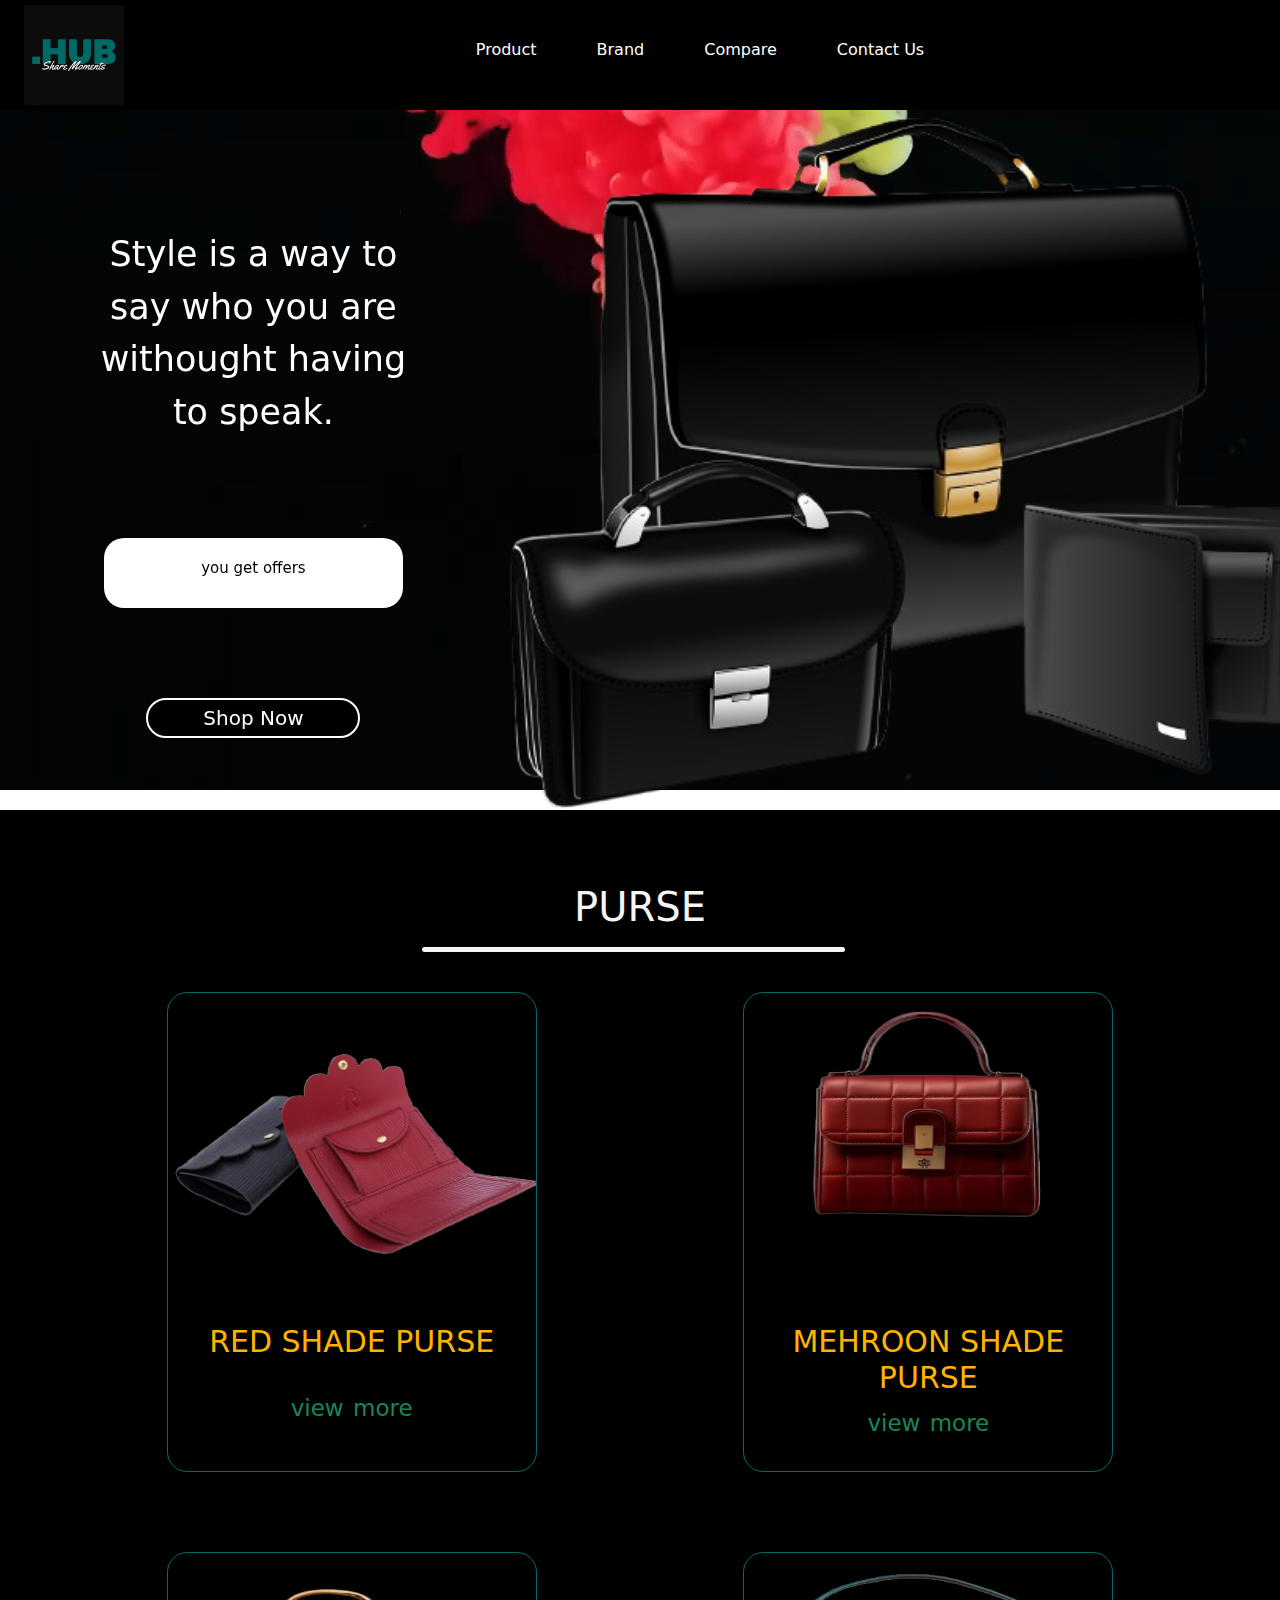
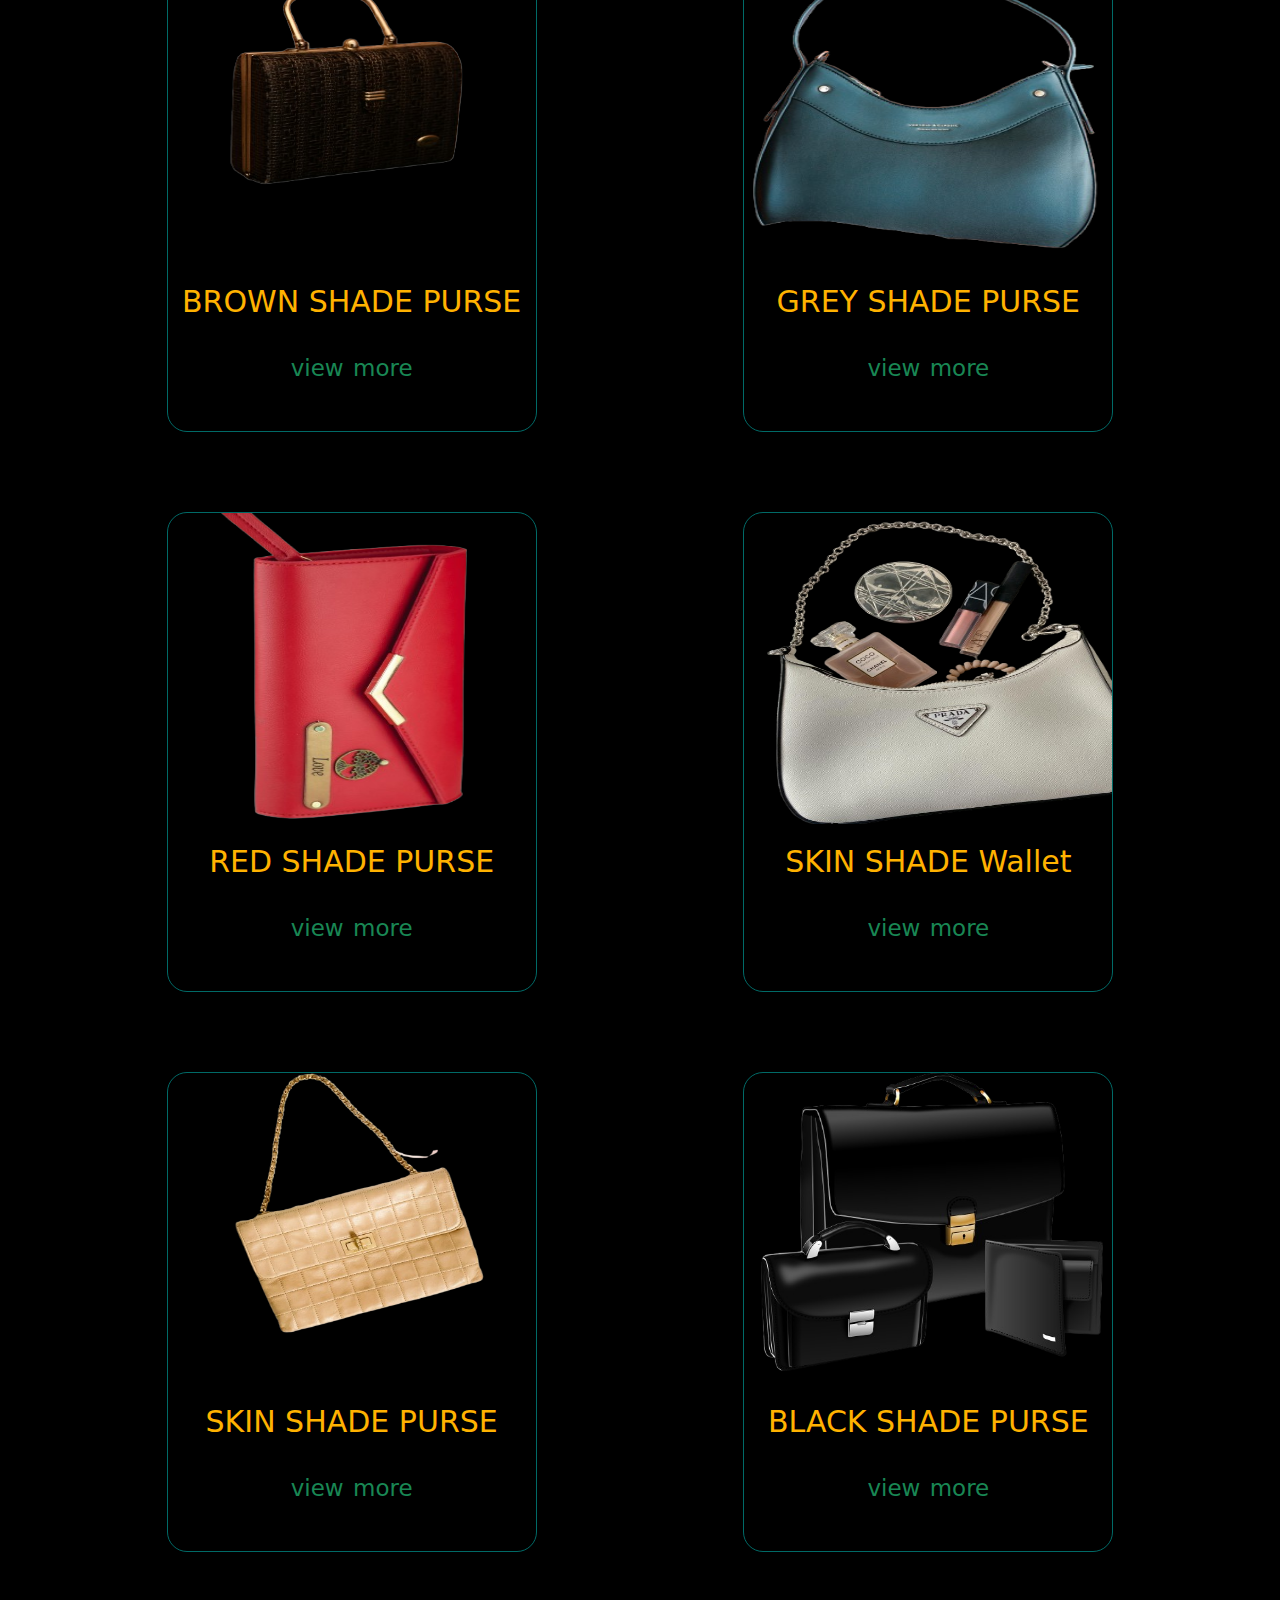
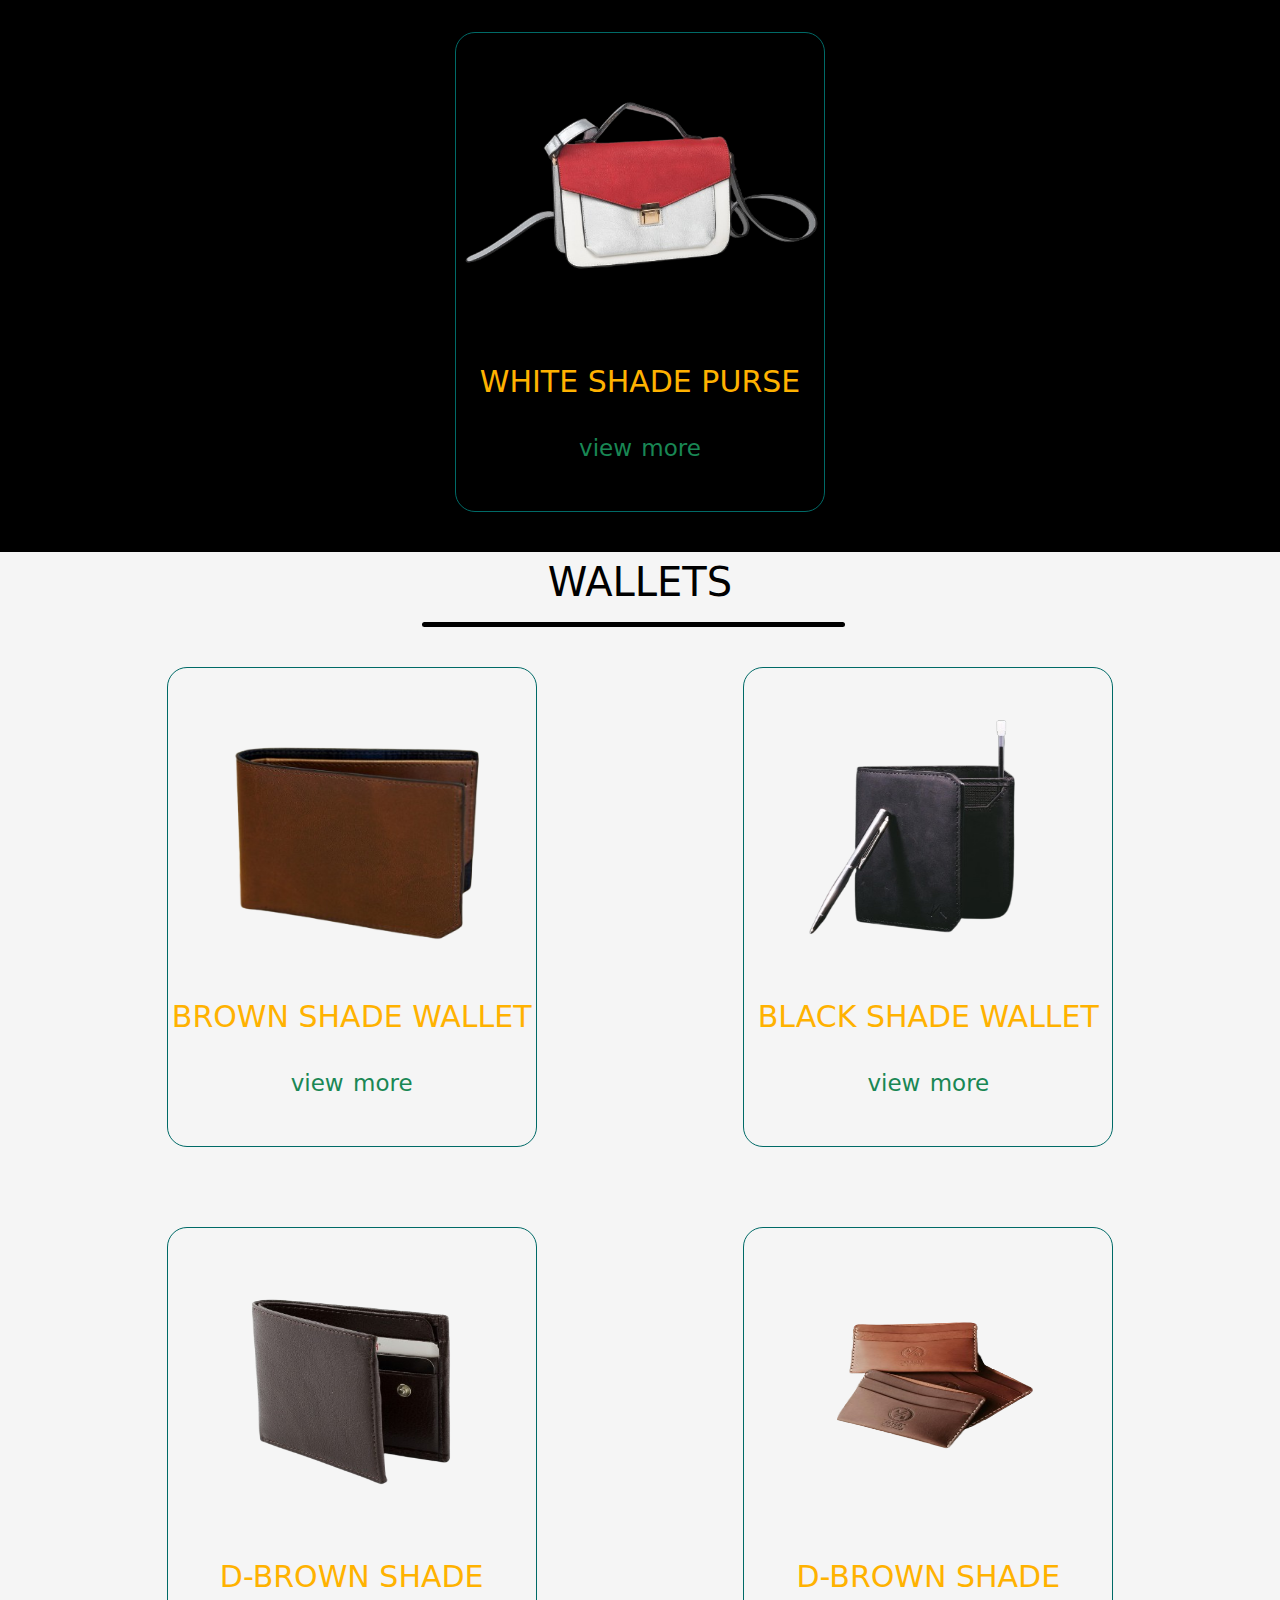
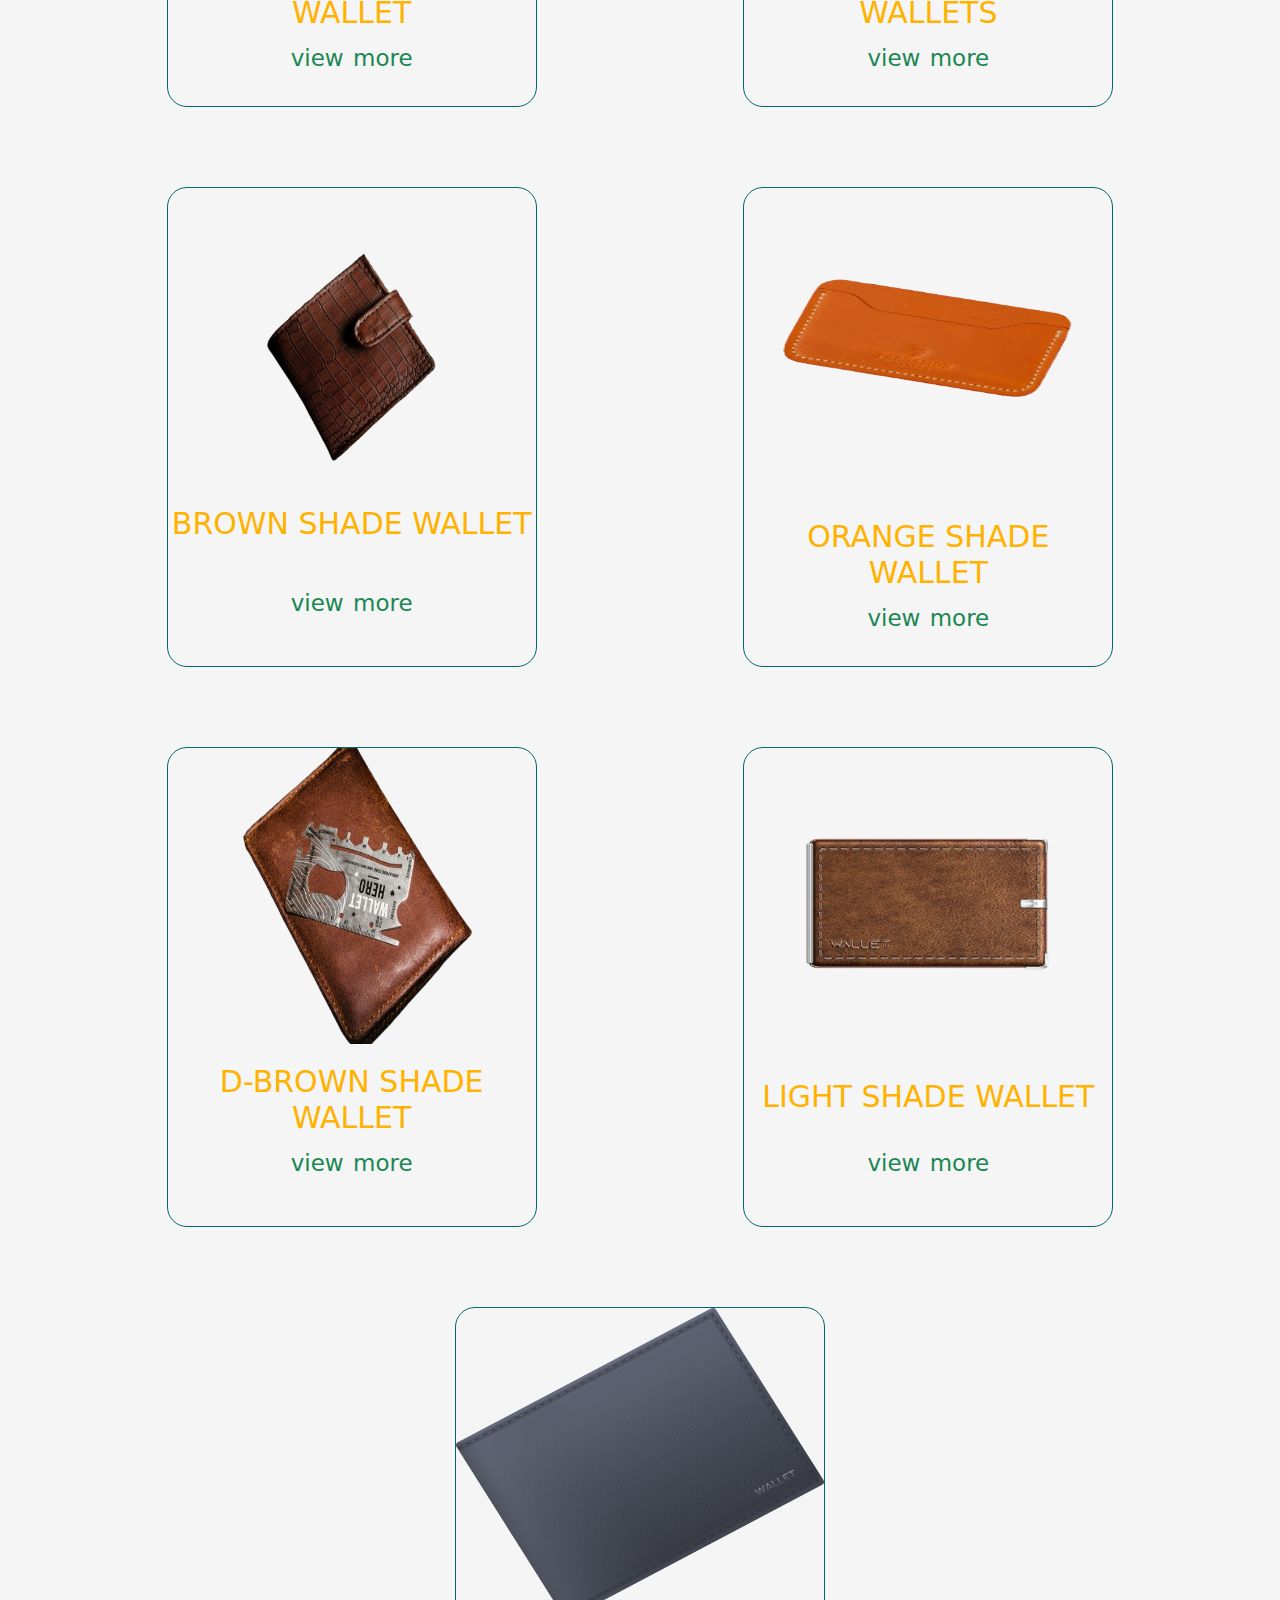
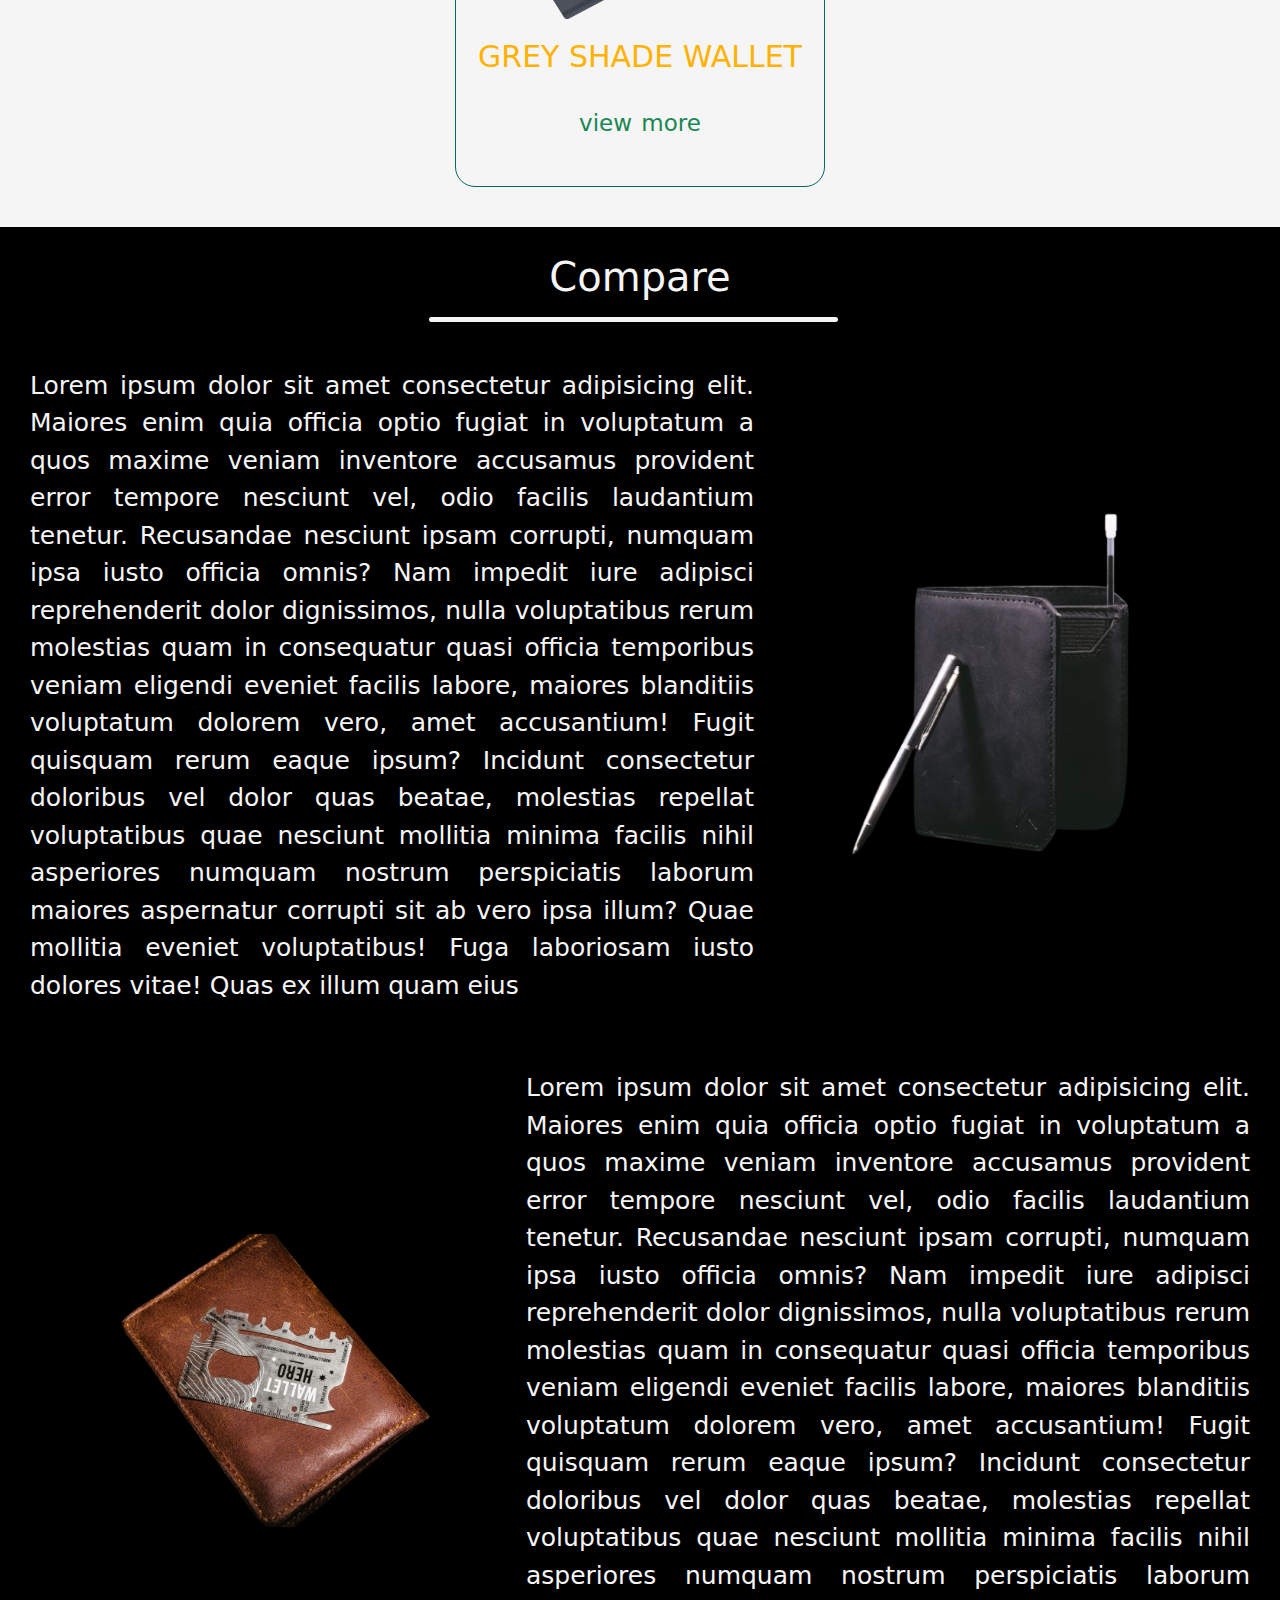
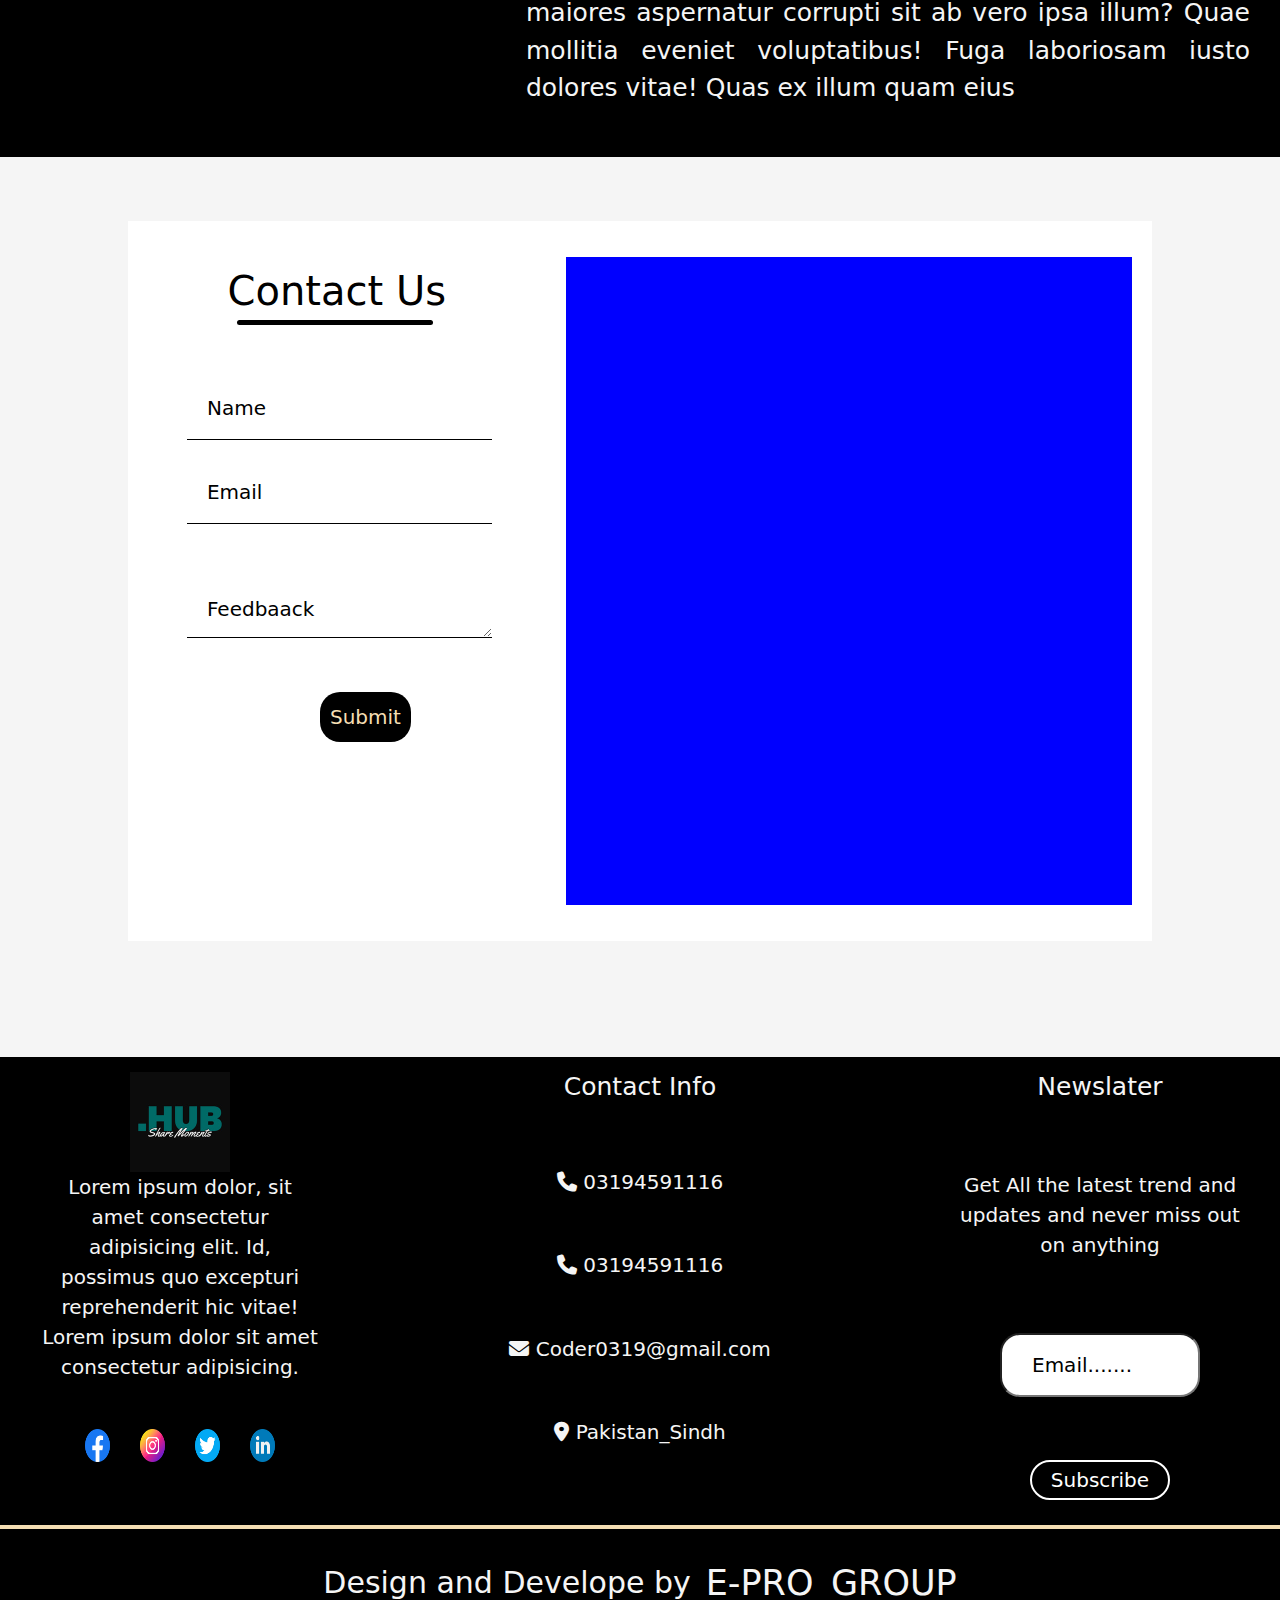
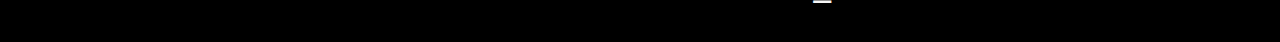
==== index.html @ 7d068560 "Add files via upload" ====
<!DOCTYPE html>
<html lang="en">
<head>
  <meta charset="UTF-8">
  <meta name="viewport" content="width=device-width, initial-scale=1.0">
  <title>Shoping</title>
  <link rel="stylesheet" href="https://cdn.jsdelivr.net/npm/bootstrap@5.3.2/dist/css/bootstrap.min.css">
  <script src="https://cdn.jsdelivr.net/npm/bootstrap@5.3.2/dist/js/bootstrap.bundle.min.js"></script>
  <link rel="stylesheet" href="https://cdnjs.cloudflare.com/ajax/libs/font-awesome/6.7.2/css/all.min.css" integrity="sha512-Evv84Mr4kqVGRNSgIGL/F/aIDqQb7xQ2vcrdIwxfjThSH8CSR7PBEakCr51Ck+w+/U6swU2Im1vVX0SVk9ABhg==" crossorigin="anonymous" referrerpolicy="no-referrer" />
 <link rel="stylesheet" href="https://fonts.googleapis.com/css2?family=Material+Symbols+Outlined:opsz,wght,FILL,GRAD@20..48,100..700,0..1,-50..200&icon_names=call" />
  <link rel="stylesheet" href="new.css">
  </head>
<body>

  <header>
    <nav class="navbar">
        <a href="#" class="nav-branding"><img src="logo.png" alt="logo" width="100px"></a>

        <ul class="nav-menu">
            
            <li class="nav-item">
                <a href="#product"  class="nav-link"> Product</a> 
            </li>
            <li class="nav-item">
                <a href="#brand"  class="nav-link"> Brand</a> 
            </li>
            <li class="nav-item">
                <a href="#compare"  class="nav-link"> Compare</a> 
            </li>
            <li class="nav-item">
                <a href="#contact"  class="nav-link"> Contact Us</a> 
            </li>
        </ul>
          
         <div class="icon"></div>
        <div class="hamberger">
            <span class="bar"></span>
            <span class="bar"></span>
            <span class="bar"></span>
        </div>

    </nav>
</header>








  <div class="container">
    <video autoplay muted loop plays-inline class="video">
      <source src="por.mp4" type="video/mp4"/>
    </video>
  </div>

  

 

  <div class="maintext">
    <div class="leftside">
      <div class="First">
      <p>Style is a way to say who you are withought having to speak.</p>
    </div>

    <div class="Second">
      <p>you get offers</p>
    </div>

    <button class="bon">Shop Now</button>


    
    </div>


    
    <div class="rightside">
    <img src="wolve5-removebg-.png" alt="image">
 </div>

  </div>
  

    </div>
 
   
   <div class="container2">
    <marquee id="brand">
      <div class="brand">
       <div class="gucci">
         <a href="#gucci">Gucci</a> 
        </div>
       <div class="leather">
      <a href="#leather">Lether</a>
     </div>
       <div class="wolve">
         <a href="#wolve">Wolve</a>
        </div>
       <div class="flora">
         <a href="#flora">Flora</a>
        </div>
      </div>
     </marquee>
        

    <p class="heading"  id="Wallet">PURSE
      
    </p>

    <div class="underline">

    </div>

    <div class="wallet" id="product">
      <div class="product" id="flora">
        <div class="top">
          <img src="flora1.png" alt="">
        </div>
        <div class="bottom">
          <h2>RED SHADE PURSE</h2>
          
          
          <button type="button" class="text-success"  data-bs-toggle="modal" data-bs-target="#openmodal">view more</button>
          
        </div>
      </div>


      <div class="modal fade" id="openmodal" tabindex="-1" aria-labelledby="exampleModalLabel" aria-hidden="true">
        <div class="modal-dialog modal-dialog-centered "> 
          <div class="modal-content ">
            <div class="modal-header">
              <button type="button" class="btn-close" data-bs-dismiss="modal" aria-label="Close"></button>
             
             </div>

            <div class="modal-body p-2 bg-dark">
              <img src="flora1.png" alt="image" width="100%" height="100%">
              <h1 class="text-center text-warning">MEHROON SHADE PURSE </h1>
              <h3 class="text-center text-light fs-2">50$</h3>
              <p class="text-light text-center fs-3">Ultimately, the best color for a wallet is a matter of personal
                 preference. If you appreciate a classic, timeless look and don't mind a touch of maintenance, a brown wallet 
                 could be an excellent choice.Sources and related content
                 </p>
            </div>
             <div class="modal-footer">
              <!-- <h2 style="text-align: center;">Gucci</h2> -->
              <button class="btn btn-lg btn-success" type="button" >Add to Cart</button>
             </div>
          </div>
        </div>
      </div> 



      <div class="product" id="flora">
        <div class="top">
          <img src="flora-removebg-.png" alt="">
        </div>
        <div class="bottom">
          <h2>MEHROON SHADE PURSE</h2>
          
          <button type="button" class="text-success"  data-bs-toggle="modal" data-bs-target="#modal1">view more</button>

          
     
        </div>
      </div>

      <div class="modal fade" id="modal1" tabindex="-1" aria-labelledby="exampleModalLabel" aria-hidden="true">
        <div class="modal-dialog modal-dialog-centered "> 
          <div class="modal-content ">
            <div class="modal-header">
              <button type="button" class="btn-close" data-bs-dismiss="modal" aria-label="Close"></button>
             
             </div>

            <div class="modal-body p-2 bg-dark">
              <img src="flora-removebg-.png" alt="image" width="100%" height="400vh">
              <h1 class="text-center text-warning">MEHROON SHADE PURSE </h1>
              <h3 class="text-center text-light fs-2">50$</h3>
              <p class="text-light text-center fs-3">Ultimately, the best color for a wallet is a matter of personal
                 preference. If you appreciate a classic, timeless look and don't mind a touch of maintenance, a brown wallet 
                 could be an excellent choice.Sources and related content
                 </p>
            </div>
             <div class="modal-footer">
              <!-- <h2 style="text-align: center;">Gucci</h2> -->
              <button class="btn btn-lg btn-success" type="button" >Add to Cart</button>
             </div>
          </div>
        </div>
      </div> 


      <div class="product" id="flora">
        <div class="top">
          <img src="flora5.png" alt="">
        </div>
        <div class="bottom">
          <h2>BROWN SHADE PURSE</h2>
          
          <button type="button" class="text-success"  data-bs-toggle="modal" data-bs-target="#modal2">view more</button>
        </div>
      </div>

      <div class="modal fade" id="modal2" tabindex="-1" aria-labelledby="exampleModalLabel" aria-hidden="true">
        <div class="modal-dialog modal-dialog-centered "> 
          <div class="modal-content ">
            <div class="modal-header">
              <button type="button" class="btn-close" data-bs-dismiss="modal" aria-label="Close"></button>
             
             </div>

            <div class="modal-body p-2 bg-dark">
              <img src="flora5.png" alt="image" width="100%" height="400vh">
              <h1 class="text-center text-warning">BROWN SHADE PURSE</h1>
              <h3 class="text-center text-light fs-2">50$</h3>
              <p class="text-light text-center fs-3">Ultimately, the best color for a wallet is a matter of personal
                 preference. If you appreciate a classic, timeless look and don't mind a touch of maintenance, a brown wallet 
                 could be an excellent choice.Sources and related content
                 </p>
            </div>
             <div class="modal-footer">
              <!-- <h2 style="text-align: center;">Gucci</h2> -->
              <button class="btn btn-lg btn-success" type="button" >Add to Cart</button>
             </div>
          </div>
        </div>
      </div> 

        


      <div class="product" id="flora">
        <div class="top">
          <img src="flora3.png" alt="">
        </div>
        <div class="bottom">
          <h2>GREY SHADE PURSE</h2>
          <button type="button" class="text-success"  data-bs-toggle="modal" data-bs-target="#modal3">view more</button>
          
          <!-- <button>add to cart</button> -->
        </div>
      </div>

      <div class="modal fade" id="modal3" tabindex="-1" aria-labelledby="exampleModalLabel" aria-hidden="true">
        <div class="modal-dialog modal-dialog-centered "> 
          <div class="modal-content ">
            <div class="modal-header">
             <button type="button" class="btn-close" data-bs-dismiss="modal" aria-label="Close"></button>
             </div>

            <div class="modal-body p-2 bg-dark">
              <img src="flora3.png" alt="image" width="100%" height="400vh">
              <h1 class="text-center text-warning">GREY SHADE PURSE</h1>
              <h3 class="text-center text-light fs-2">40$</h3>
              <p class="text-light text-center fs-3">Ultimately, the best color for a wallet is a matter of personal
                 preference. If you appreciate a classic, timeless look and don't mind a touch of maintenance, a brown wallet 
                 could be an excellent choice.Sources and related content
                 </p>
            </div>
             <div class="modal-footer">
              <!-- <h2 style="text-align: center;">Gucci</h2> -->
              <button class="btn btn-lg btn-success" type="button" >Add to Cart</button>
             </div>
          </div>
        </div>
      </div> 




      <div class="product" id="flora">
        <div class="top">
          <img src="flora6.png" alt="">
        </div>
        <div class="bottom">
          <h2>RED SHADE PURSE</h2>
          <button type="button" class="text-success"  data-bs-toggle="modal" data-bs-target="#modal4">view more</button>

          <!-- <button>add to cart</button> -->
        </div>
      </div>

      <div class="modal fade" id="modal4" tabindex="-1" aria-labelledby="exampleModalLabel" aria-hidden="true">
        <div class="modal-dialog modal-dialog-centered "> 
          <div class="modal-content ">
            <div class="modal-header">
              <button type="button" class="btn-close" data-bs-dismiss="modal" aria-label="Close"></button>
             
             </div>

            <div class="modal-body p-2 bg-dark">
              <img src="flora6.png" alt="image" width="100%" height="400vh">
              <h1 class="text-center text-warning">RED SHADE PURSE</h1>
              <h3 class="text-center text-light fs-2">40$</h3>
              <p class="text-light text-center fs-3">Ultimately, the best color for a wallet is a matter of personal
                 preference. If you appreciate a classic, timeless look and don't mind a touch of maintenance, a brown wallet 
                 could be an excellent choice.Sources and related content
                 </p>
            </div>
             <div class="modal-footer">
              <!-- <h2 style="text-align: center;">Gucci</h2> -->
              <button class="btn btn-lg btn-success" type="button" >Add to Cart</button>
             </div>
          </div>
        </div>
      </div> 






      <div class="product" id="flora">
        <div class="top">
          <img src="gucci2.png" alt="">
        </div>
        <div class="bottom">
          <h2>SKIN SHADE Wallet</h2>
          <button type="button" class="text-success"  data-bs-toggle="modal" data-bs-target="#modal5">view more</button>
        
          <!-- <button>add to cart</button> -->
        </div>
      </div>

      <div class="modal fade" id="modal5" tabindex="-1" aria-labelledby="exampleModalLabel" aria-hidden="true">
        <div class="modal-dialog modal-dialog-centered "> 
          <div class="modal-content ">
            <div class="modal-header">
              <button type="button" class="btn-close" data-bs-dismiss="modal" aria-label="Close"></button>
             
             </div>

            <div class="modal-body p-2 bg-dark">
              <img src="gucci2.png" alt="image" width="100%" height="400vh">
              <h1 class="text-center text-warning">SKIN SHADE WALLET</h1>
              <h3 class="text-center text-light fs-2">40$</h3>
              <p class="text-light text-center fs-3">Ultimately, the best color for a wallet is a matter of personal
                 preference. If you appreciate a classic, timeless look and don't mind a touch of maintenance, a brown wallet 
                 could be an excellent choice.Sources and related content
                 </p>
            </div>
             <div class="modal-footer">
              <!-- <h2 style="text-align: center;">Gucci</h2> -->
              <button class="btn btn-lg btn-success" type="button" >Add to Cart</button>
             </div>
          </div>
        </div>
      </div> 



      <div class="product" id="gucci">
        <div class="top">
          <img src="gucci3.png" alt="">
        </div>
        <div class="bottom">
          <h2>SKIN SHADE PURSE</h2>
          <button type="button" class="text-success"  data-bs-toggle="modal" data-bs-target="#modal6">view more</button>
          <!-- <button>add to cart</button> -->
        </div>
      </div>


      <div class="modal fade" id="modal6" tabindex="-1" aria-labelledby="exampleModalLabel" aria-hidden="true">
        <div class="modal-dialog modal-dialog-centered "> 
          <div class="modal-content ">
            <div class="modal-header">
              <button type="button" class="btn-close" data-bs-dismiss="modal" aria-label="Close"></button>
             
             </div>

            <div class="modal-body p-2 bg-dark">
              <img src="gucci3.png" alt="image" width="100%" height="400vh">
              <h1 class="text-center text-warning">SKIN SHADE PURSE</h1>
              <h3 class="text-center text-light fs-2">60$</h3>
              <p class="text-light text-center fs-3">Ultimately, the best color for a wallet is a matter of personal
                 preference. If you appreciate a classic, timeless look and don't mind a touch of maintenance, a brown wallet 
                 could be an excellent choice.Sources and related content
                 </p>
            </div>
             <div class="modal-footer">
              <!-- <h2 style="text-align: center;">Gucci</h2> -->
              <button class="btn btn-lg btn-success" type="button" >Add to Cart</button>
             </div>
          </div>
        </div>
      </div> 





      <div class="product" id="gucci">
        <div class="top">
          <img src="wolve5-removebg-.png" alt="">
        </div>
        <div class="bottom">
          <h2>BLACK SHADE PURSE</h2>

          <button type="button" class="text-success"  data-bs-toggle="modal" data-bs-target="#modal7">view more</button>

          
          <!-- <button>add to cart</button> -->
        </div>
      </div>

 
      <div class="modal fade" id="modal7" tabindex="-1" aria-labelledby="exampleModalLabel" aria-hidden="true">
        <div class="modal-dialog modal-dialog-centered "> 
          <div class="modal-content ">
            <div class="modal-header">
             <button type="button" class="btn-close" data-bs-dismiss="modal" aria-label="Close"></button>
             </div>

            <div class="modal-body p-2 bg-dark">
              <img src="wolve5-removebg-.png" alt="image" width="100%" height="400vh">
              <h1 class="text-center text-warning">BLACK SHADE PURSE</h1>
              <h3 class="text-center text-light fs-2">60$</h3>
              <p class="text-light text-center fs-3">Ultimately, the best color for a wallet is a matter of personal
                 preference. If you appreciate a classic, timeless look and don't mind a touch of maintenance, a brown wallet 
                 could be an excellent choice.Sources and related content
                 </p>
            </div>
             <div class="modal-footer">
              <!-- <h2 style="text-align: center;">Gucci</h2> -->
              <button class="btn btn-lg btn-success" type="button" >Add to Cart</button>
             </div>
          </div>
        </div>
      </div> 




      <div class="product" id="gucci">
        <div class="top">
          <img src="wolve6-removebg-.png" alt="">
        </div>
        <div class="bottom">
          <h2>WHITE SHADE PURSE</h2>
          <button type="button" class="text-success"  data-bs-toggle="modal" data-bs-target="#modal8">view more</button>

          <!-- <button>add to cart</button> -->
        </div>
      </div>

      <div class="modal fade" id="modal8" tabindex="-1" aria-labelledby="exampleModalLabel" aria-hidden="true">
        <div class="modal-dialog modal-dialog-centered "> 
          <div class="modal-content ">
            <div class="modal-header">
             <button type="button" class="btn-close" data-bs-dismiss="modal" aria-label="Close"></button>
             </div>

            <div class="modal-body p-2 bg-dark">
              <img src="wolve6-removebg-.png" alt="image" width="100%" height="400vh">
              <h1 class="text-center text-warning">WHITE SHADE PURSE</h1>
              <h3 class="text-center text-light fs-2">60$</h3>
              <p class="text-light text-center fs-3">Ultimately, the best color for a wallet is a matter of personal
                 preference. If you appreciate a classic, timeless look and don't mind a touch of maintenance, a brown wallet 
                 could be an excellent choice.Sources and related content
                 </p>
            </div>
             <div class="modal-footer">
              <!-- <h2 style="text-align: center;">Gucci</h2> -->
              <button class="btn btn-lg btn-success" type="button" >Add to Cart</button>
             </div>
          </div>
        </div>
      </div> 




    </div>
     
   </div>












   <div class="container3" id="Purse">

    <p class="heading">WALLETS
      
    </p>

    <div class="underline">

    </div>

    <div class="wallet">
      <div class="product" id="wolve">
        <div class="top">
          <img src="WAL3.png" alt="">
        </div>
        <div class="bottom">
          <h2>BROWN SHADE WALLET</h2>
          <button type="button" class="text-success"  data-bs-toggle="modal" data-bs-target="#modal9">view more</button>

          <!-- <button>add to cart</button> -->
        </div>
      </div>

      <div class="modal fade" id="modal9" tabindex="-1" aria-labelledby="exampleModalLabel" aria-hidden="true">
        <div class="modal-dialog modal-dialog-centered "> 
          <div class="modal-content ">
            <div class="modal-header">
             <button type="button" class="btn-close" data-bs-dismiss="modal" aria-label="Close"></button>
             </div>

            <div class="modal-body p-2 bg-dark">
              <img src="WAL3.png" alt="image" width="100%" height="400vh">
              <h1 class="text-center text-warning">BROWN SHADE PURSE</h1>
              <h3 class="text-center text-light fs-2">40$</h3>
              <p class="text-light text-center fs-3">Ultimately, the best color for a wallet is a matter of personal
                 preference. If you appreciate a classic, timeless look and don't mind a touch of maintenance, a brown wallet 
                 could be an excellent choice.Sources and related content
                 </p>
            </div>
             <div class="modal-footer">
              <!-- <h2 style="text-align: center;">Gucci</h2> -->
              <button class="btn btn-lg btn-success" type="button" >Add to Cart</button>
             </div>
          </div>
        </div>
      </div> 



      <div class="product" id="Wolve">
        <div class="top">
          <img src="WAL4.png" alt="">
        </div>
        <div class="bottom">
          <h2>BLACK SHADE WALLET</h2>
          <button type="button" class="text-success"  data-bs-toggle="modal" data-bs-target="#modal10">view more</button>

          <!-- <button>add to cart</button> -->
        </div>
      </div>

      <div class="modal fade" id="modal10" tabindex="-1" aria-labelledby="exampleModalLabel" aria-hidden="true">
        <div class="modal-dialog modal-dialog-centered "> 
          <div class="modal-content ">
            <div class="modal-header">
             <button type="button" class="btn-close" data-bs-dismiss="modal" aria-label="Close"></button>
             </div>

            <div class="modal-body p-2 bg-dark">
              <img src="WAL4.png" alt="image" width="100%" height="400vh">
              <h1 class="text-center text-warning">BLACK SHADE PURSE</h1>
              <h3 class="text-center text-light fs-2">40$</h3>
              <p class="text-light text-center fs-3">Ultimately, the best color for a wallet is a matter of personal
                 preference. If you appreciate a classic, timeless look and don't mind a touch of maintenance, a brown wallet 
                 could be an excellent choice.Sources and related content
                 </p>
            </div>
             <div class="modal-footer">
              <!-- <h2 style="text-align: center;">Gucci</h2> -->
              <button class="btn btn-lg btn-success" type="button" >Add to Cart</button>
             </div>
          </div>
        </div>
      </div> 


      <div class="product" id="wolve">
        <div class="top">
          <img src="WAL5.png" alt="">
        </div>
        <div class="bottom">
          <h2>D-BROWN SHADE WALLET</h2>
          <button type="button" class="text-success"  data-bs-toggle="modal" data-bs-target="#modal11">view more</button>

          <!-- <button>add to cart</button> -->
        </div>
      </div>


      <div class="modal fade" id="modal11" tabindex="-1" aria-labelledby="exampleModalLabel" aria-hidden="true">
        <div class="modal-dialog modal-dialog-centered "> 
          <div class="modal-content ">
            <div class="modal-header">
             <button type="button" class="btn-close" data-bs-dismiss="modal" aria-label="Close"></button>
             </div>

            <div class="modal-body p-2 bg-dark">
              <img src="WAL5.png" alt="image" width="100%" height="400vh">
              <h1 class="text-center text-warning">D-BROWN SHADE PURSE</h1>
              <h3 class="text-center text-light fs-2">40$</h3>
              <p class="text-light text-center fs-3">Ultimately, the best color for a wallet is a matter of personal
                 preference. If you appreciate a classic, timeless look and don't mind a touch of maintenance, a brown wallet 
                 could be an excellent choice.Sources and related content
                 </p>
            </div>
             <div class="modal-footer">
              <!-- <h2 style="text-align: center;">Gucci</h2> -->
              <button class="btn btn-lg btn-success" type="button" >Add to Cart</button>
             </div>
          </div>
        </div>
      </div> 


      <div class="product" id="wolve">
        <div class="top">
          <img src="WAL6.png" alt="">
        </div>
        <div class="bottom">
          <h2>D-BROWN SHADE WALLETS</h2>
          <button type="button" class="text-success"  data-bs-toggle="modal" data-bs-target="#modal12">view more</button>

          <!-- <button>add to cart</button> -->
        </div>
      </div>

      <div class="modal fade" id="modal12" tabindex="-1" aria-labelledby="exampleModalLabel" aria-hidden="true">
        <div class="modal-dialog modal-dialog-centered "> 
          <div class="modal-content ">
            <div class="modal-header">
             <button type="button" class="btn-close" data-bs-dismiss="modal" aria-label="Close"></button>
             </div>

            <div class="modal-body p-2 bg-dark">
              <img src="WAL6.png" alt="image" width="90%" height="400vh">
              <h1 class="text-center text-warning">D-BROWN SHADE PURSE</h1>
              <h3 class="text-center text-light fs-2">40$</h3>
              <p class="text-warning text-center fs-3">Ultimately, the best color for a wallet is a matter of personal
                 preference. If you appreciate a classic, timeless look and don't mind a touch of maintenance, a brown wallet 
                 could be an excellent choice.Sources and related content
                 </p>
            </div>
             <div class="modal-footer">
              <!-- <h2 style="text-align: center;">Gucci</h2> -->
              <button class="btn btn-lg btn-success" type="button" >Add to Cart</button>
             </div>
          </div>
        </div>
      </div> 


      <div class="product" id="wolve">
        <div class="top">
          <img src="WAL7.png" alt="">
        </div>
        <div class="bottom">
          <h2>BROWN SHADE WALLET</h2>
          <button type="button" class="text-success"  data-bs-toggle="modal" data-bs-target="#modal13">view more</button>

          <!-- <button>add to cart</button> -->
        </div>
      </div>


      <div class="modal fade" id="modal13" tabindex="-1" aria-labelledby="exampleModalLabel" aria-hidden="true">
        <div class="modal-dialog modal-dialog-centered "> 
          <div class="modal-content ">
            <div class="modal-header">
             <button type="button" class="btn-close" data-bs-dismiss="modal" aria-label="Close"></button>
             </div>

            <div class="modal-body p-2 bg-dark">
              <img src="WAL7.png" alt="image" width="100%" height="400vh">
              <h1 class="text-center text-warning">BROWN SHADE PURSE</h1>
              <h3 class="text-center text-light fs-2">40$</h3>
              <p class="text-light text-center fs-3">Ultimately, the best color for a wallet is a matter of personal
                 preference. If you appreciate a classic, timeless look and don't mind a touch of maintenance, a brown wallet 
                 could be an excellent choice.Sources and related content
                 </p>
            </div>
             <div class="modal-footer">
              <!-- <h2 style="text-align: center;">Gucci</h2> -->
              <button class="btn btn-lg btn-success" type="button" >Add to Cart</button>
             </div>
          </div>
        </div>
      </div> 




      <div class="product" id="wolve">
        <div class="top">
          <img src="WAL1.png" alt="">
        </div>
        <div class="bottom">
          <h2>ORANGE SHADE WALLET</h2>
      
          <button type="button" class="text-success"  data-bs-toggle="modal" data-bs-target="#modal14">view more</button>


          <!-- <button>add to cart</button> -->
        </div>
      </div>

      <div class="modal fade" id="modal14" tabindex="-1" aria-labelledby="exampleModalLabel" aria-hidden="true">
        <div class="modal-dialog modal-dialog-centered "> 
          <div class="modal-content ">
            <div class="modal-header">
             <button type="button" class="btn-close" data-bs-dismiss="modal" aria-label="Close"></button>
             </div>

            <div class="modal-body p-2 bg-dark">
              <img src="WAL1.png" alt="image" width="90%" height="400vh">
              <h1 class="text-center text-warning">ORANGE SHADE PURSE</h1>
              <h3 class="text-center text-light fs-2">40$</h3>
              <p class="text-light text-center fs-3">Ultimately, the best color for a wallet is a matter of personal
                 preference. If you appreciate a classic, timeless look and don't mind a touch of maintenance, a brown wallet 
                 could be an excellent choice.Sources and related content
                 </p>
            </div>
             <div class="modal-footer">
              <!-- <h2 style="text-align: center;">Gucci</h2> -->
              <button class="btn btn-lg btn-success" type="button" >Add to Cart</button>
             </div>
          </div>
        </div>
      </div> 





      <div class="product" id="leather">
        <div class="top">
          <img src="WAL2.png" alt="">
        </div>
        <div class="bottom">
          <h2>D-BROWN SHADE WALLET</h2>
          <button type="button" class="text-success"  data-bs-toggle="modal" data-bs-target="#modal15">view more</button>

          <!-- <button>add to cart</button> -->
        </div>
      </div>

      <div class="modal fade" id="modal15" tabindex="-1" aria-labelledby="exampleModalLabel" aria-hidden="true">
        <div class="modal-dialog modal-dialog-centered "> 
          <div class="modal-content ">
            <div class="modal-header">
             <button type="button" class="btn-close" data-bs-dismiss="modal" aria-label="Close"></button>
             </div>

            <div class="modal-body p-2 bg-dark">
              <img src="WAL2.png" alt="image" width="100%" height="400vh">
              <h1 class="text-center text-warning">D-BROWN SHADE PURSE</h1>
              <h3 class="text-center text-light fs-2">40$</h3>
              <p class="text-light text-center fs-3">Ultimately, the best color for a wallet is a matter of personal
                 preference. If you appreciate a classic, timeless look and don't mind a touch of maintenance, a brown wallet 
                 could be an excellent choice.Sources and related content
                 </p>
            </div>
             <div class="modal-footer">
              <!-- <h2 style="text-align: center;">Gucci</h2> -->
              <button class="btn btn-lg btn-success" type="button" >Add to Cart</button>
             </div>
          </div>
        </div>
      </div> 


      <div class="product" id="leather">
        <div class="top">
          <img src="WAL8-removebg.png" alt="">
        </div>
        <div class="bottom">
          <h2>LIGHT SHADE WALLET</h2>
          <button type="button" class="text-success"  data-bs-toggle="modal" data-bs-target="#modal16">view more</button>

        
          <!-- <button>add to cart</button> -->
        </div>
      </div>

      <div class="modal fade" id="modal16" tabindex="-1" aria-labelledby="exampleModalLabel" aria-hidden="true">
        <div class="modal-dialog modal-dialog-centered "> 
          <div class="modal-content ">
            <div class="modal-header">
             <button type="button" class="btn-close" data-bs-dismiss="modal" aria-label="Close"></button>
             </div>

            <div class="modal-body p-2 bg-dark">
              <img src="WAL8-removebg.png" alt="image" width="100%" height="400vh">
              <h1 class="text-center text-warning">L-BROWN SHADE PURSE</h1>
              <h3 class="text-center text-light fs-2">40$</h3>
              <p class="text-light text-center fs-3">Ultimately, the best color for a wallet is a matter of personal
                 preference. If you appreciate a classic, timeless look and don't mind a touch of maintenance, a brown wallet 
                 could be an excellent choice.Sources and related content
                 </p>
            </div>
             <div class="modal-footer">
              <!-- <h2 style="text-align: center;">Gucci</h2> -->
              <button class="btn btn-lg btn-success" type="button" >Add to Cart</button>
             </div>
          </div>
        </div>
      </div> 


      <div class="product" id="leather">
        <div class="top">
          <img src="WAL9.png" alt="">
        </div>
        <div class="bottom">
          <h2>GREY SHADE WALLET</h2>
          <button type="button" class="text-success"  data-bs-toggle="modal" data-bs-target="#modal18">view more</button>

          
          <!-- <button>add to cart</button> -->
        </div>
      </div>

      <div class="modal fade" id="modal18" tabindex="-1" aria-labelledby="exampleModalLabel" aria-hidden="true">
        <div class="modal-dialog modal-dialog-centered "> 
          <div class="modal-content ">
            <div class="modal-header">
             <button type="button" class="btn-close" data-bs-dismiss="modal" aria-label="Close"></button>
             </div>

            <div class="modal-body p-2 bg-dark">
              <img src="WAL9.png" alt="image" width="90%" height="400vh">
              <h1 class="text-center text-warning">GREY SHADE PURSE</h1>
              <h3 class="text-center text-light fs-2">40$</h3>
              <p class="text-light text-center fs-3">Ultimately, the best color for a wallet is a matter of personal
                 preference. If you appreciate a classic, timeless look and don't mind a touch of maintenance, a brown wallet 
                 could be an excellent choice.Sources and related content
                 </p>
            </div>
             <div class="modal-footer">
              <!-- <h2 style="text-align: center;">Gucci</h2> -->
              <button class="btn btn-lg btn-success" type="button" >Add to Cart</button>
             </div>
          </div>
        </div>
      </div> 



    </div>
     
   </div>

   
  
 

   <!-- <div class="summer">


    <div class="offers">
      <div class="part">
        <h1>pay using your cradit card</h1>
        <p>Get upto 5o% off on paying using visa card</p>
        <button>Buy now</button>
        <img src="change.jpg" alt="image">
      </div>

       <div class="offers">
        <div class="part">
          <h1>pay using your credit card</h1>
          <p>Get upto 5o% off on paying using visa card</p>
          <button>Buy now</button>
          <img src="change.jpg" alt="image">
        </div>

        <div class="offers">
          <div class="part">
            <h1>pay using your credit card</h1>
            <p>Get upto 5o% off on paying using visa card</p>
            <button>Buy now</button>
            <img src="change.jpg" alt="image">
          </div>
 
          <div class="offers">
            <div class="part">
              <h1>pay using your credit card</h1>
              <p>Get upto 5o% off on paying using visa card</p>
              <button>Buy now</button>
              <img src="change.jpg" alt="image">
            </div> 
    </div> 
   </div>
   </div> -->

   <div class="container4" id="compare">
    <p class="heading">
      Compare
      
    </p>

    <div class="underline">

    </div>
    <div class="parts">
    <div class="desc">
      <p>Lorem ipsum dolor sit amet consectetur adipisicing elit. Maiores enim quia officia optio fugiat in 
        voluptatum a quos maxime veniam inventore accusamus provident error tempore nesciunt vel, odio facilis 
        laudantium tenetur. Recusandae nesciunt ipsam corrupti, numquam ipsa iusto officia omnis? Nam impedit iure 
        adipisci reprehenderit dolor dignissimos, nulla voluptatibus rerum molestias quam in consequatur quasi officia 
        temporibus veniam eligendi eveniet facilis labore, maiores blanditiis voluptatum dolorem vero, amet accusantium! 
        Fugit quisquam rerum eaque ipsum? Incidunt consectetur doloribus vel dolor quas beatae, molestias repellat voluptatibus 
        quae nesciunt mollitia minima facilis nihil asperiores numquam nostrum perspiciatis laborum maiores aspernatur corrupti 
        sit ab vero ipsa illum? Quae mollitia eveniet voluptatibus! Fuga laboriosam iusto dolores vitae! Quas ex illum quam eius
       </p>
    </div>



    <div class="imu">
      <img src="WAL4.png" alt="image" width="500px" height="400px">
    </div>

    </div>



    <div class="parts">

     
      <div class="imu">
        <img src="WAL2.png" alt="image" width="500px" height="400px">
      </div>
  





      <div class="desc">
        <p>Lorem ipsum dolor sit amet consectetur adipisicing elit. Maiores enim quia officia optio fugiat in 
          voluptatum a quos maxime veniam inventore accusamus provident error tempore nesciunt vel, odio facilis 
          laudantium tenetur. Recusandae nesciunt ipsam corrupti, numquam ipsa iusto officia omnis? Nam impedit iure 
          adipisci reprehenderit dolor dignissimos, nulla voluptatibus rerum molestias quam in consequatur quasi officia 
          temporibus veniam eligendi eveniet facilis labore, maiores blanditiis voluptatum dolorem vero, amet accusantium! 
          Fugit quisquam rerum eaque ipsum? Incidunt consectetur doloribus vel dolor quas beatae, molestias repellat voluptatibus 
          quae nesciunt mollitia minima facilis nihil asperiores numquam nostrum perspiciatis laborum maiores aspernatur corrupti 
          sit ab vero ipsa illum? Quae mollitia eveniet voluptatibus! Fuga laboriosam iusto dolores vitae! Quas ex illum quam eius
         
          </p>
      </div>
  
  
  
     
      </div>
  

   </div>


    <div class="container6">
    <div id="contact">
     
      <div class="side">
        <div class="on">
        <h1 style="color: black; font-size: 4rem;">Contact Us</h1>

        <div class="underline2">

        </div>

        </div>
        <div class="in">
          <form action="">
         <input class="input" type="text" placeholder="Name"></label>
           <input class="input" type="Email" placeholder="Email"></label>
           <textarea class="input1" placeholder="Feedbaack"></textarea></label>
            <input class="sub" type="submit">
         
          </form>
        </div>
      </div>
      <div class="prid">
        <iframe src="https://www.google.com/maps/embed?pb=!1m18!1m12!1m3!1d3604.587281485072!2d68.35854527484358!3d25.385145124063477!2m3!1f0!2f0!3f0!3m2!1i1024!2i768!4f13.1!3m3!1m2!1s0x394c70ed8765bb7d%3A0x53cc4c3bf12b1d62!2sGul%20Centre!5e0!3m2!1sen!2s!4v1737378505813!5m2!1sen!2s" width="100%" height="100%" style="border:0;" allowfullscreen="" loading="lazy" referrerpolicy="no-referrer-when-downgrade"></iframe>
      </div>
    </div>
    </div>
  
   <!-- <div class="container5">
     <p class="heading">
      Contact Us
      
    </p>

    
    
      <div class="part1">
        <ul>
          <li>About us</li>
          <li>privacy policy</li>
          <li>Terms of uses</li>
          <li>Home</li>
        </ul>
      </div>
      <div class="part2">
        <h2>Adress And Email</h2>
      </div>
      <div class="part3">
        <h2>Contact Form</h2>
      </div>
    
   </div> -->





   <div class="footer">

    <div class="left">
       
      <div id="b">
        <a href="#" class="nav-branding"><img src="logo.png" alt="logo" width="100px"></a>
        <!-- <h1> <a href="#"> <h1 style="color: whitesmoke;"><span>E-</span>pro<span> .</span></h1> </a></h1> -->
        <p>Lorem ipsum dolor, sit amet consectetur adipisicing elit. Id, possimus quo excepturi reprehenderit hic vitae!
           Lorem ipsum dolor sit amet consectetur adipisicing.</p>

        <div class="images">
          <img src="facebook.png" alt="image">
          <img src="instagram.png" alt="image">
          <img src="twitter.png" alt="image">
          <img src="linkedin.png" alt="image">
        </div>

      </div>
      <div id="b">

        <h1>Contact Info</h1>
        <div class="iconfooter">

          <div class="matter">
            <span style="color: whitesmoke;"><i class="fa-solid fa-phone"></i>
              03194591116
            </span> 
          </div>

          <div class="matter">
            <span style="color: whitesmoke;" ><i class="fa-solid fa-phone"></i>
              03194591116
              </span> 
                      
          </div>

          <div class="matter">

           <span style="color: whitesmoke;"> <i class="fa-solid fa-envelope"></i>
            Coder0319@gmail.com
           </span>
          </div>

          <div class="matter">
            <span style="color: whitesmoke;"> <i class="fa-solid fa-location-dot"></i>
              Pakistan_Sindh
              </span>
          </div>

        </div>

      </div>
      <div id="b">

        <h1>Newslater</h1>
        <p>Get All the latest trend and updates and never miss out on anything</p>
        <input class="input3" type="Email" placeholder="Email.......">
        <button class="bon">Subscribe</button>

      </div>

    </div>
    <div class="right">
      <h2 style="color: whitesmoke;">Design and Develope by</h2><h1>E-PRO_GROUP</h1>
    </div>
   </div>


<script src="tog.js"></script>
</body>
</html>
---- new.css ----
/* styles.css */
*{
  margin: 0;
  padding: 0;
  box-sizing: border-box;
  text-decoration: none;
  outline: none;
}


html{
  scroll-behavior: smooth;
  font-size: 62.5%;
}

.container{
  width: 100%;
  height: 90vh;
  display: flex;
  justify-content: center;
  align-items: center;
  overflow: hidden;
  
}
.video{
  
  position: fixed;
  z-index: -1;
  top: 70PX;
  height: 120vh;
  width: 120vh;
  background-color: black;
  
}

/* body {
    display: flex;
    justify-content: center;
    align-items: center;
    height: 100vh;
    background-color: #f0f0f0;
  } */

  /* .header{

    width: 100%;
    height: 12vh;
    padding: 1rem;
    background: black;
    color: white;
    display: flex;
    align-items: center;
    justify-content: space-between;
    position: fixed;
    z-index: 10000000;
    top: 0;
    left: 0;


  }

  .logo h1{

    font-size: 3rem;  

  }

  .spark{
    color: wheat;
    
  }

  .header a{
    color: white;
    font-size: 2rem;
    padding: 1.5rem;
    font-weight: lighter;
  } */
  
  header{
    background-color: black;
    width: 100%;
    position: fixed;
    z-index: 10;
    
}

li{
    list-style: none;
}
a{
    color: white;
    text-decoration: none;
}
.navbar{
    min-height: 70px;
    display: flex;
    justify-content: space-between;
    align-items: center;
    margin: 0 24px;
}
 
.nav-menu{
    display: flex;
    justify-content: space-between;
    align-items: center;
    gap: 60px;
}
.nav-branding{
    font-size: 2.4rem;
    color: white;
}
.nav-link{
    transition: 0.7s ease;
    font-size: 1.6rem;
    color: white;
}
 .nav-link:hover{
    color: #006a67;
 }
 .hamberger{
        display: none;
        cursor: pointer;
}
  .bar{
         display: block;
          width: 25px;
          height: 3px;
          margin: 5px auto;
          -webkit-transition: all 0.3 ease-in-out;
           transition: all 0.3 ease-in-out;
          background-color: aliceblue;
  }

  @media(max-width:768px){
.hamberger{
display: block;
}

.hamberger.active .bar:nth-child(2){
opacity: 0;
}

.hamberger.active .bar:nth-child(1){

transform: translatey(8px) rotate(45deg);
}

.hamberger.active .bar:nth-child(3){

transform: translatey(-8px) rotate(-45deg);
}

.nav-menu{

left: -100%;
top: 70px;
gap: 0;
flex-direction: column;
position:fixed;
color: #006a67;
background-color:black;
width: 100%;
text-align: center;
transition: 0.3s;
z-index: 5;


}

.nav-item{
margin: 16px 0;
}
.nav-menu.active{
left: 0;
}





}











   
  
  .brand{
    width: 100%;
    height: 7vh;
    background-color:transparent;
    display: flex;
    align-items: center;
    text-align: center;
    justify-content: space-evenly;
    color: wheat;
    font-size: 3rem;
    /* position: fixed; */
    display: flex;
    z-index: 1000000000;
  }


  a{
    text-decoration: none;
    color: wheat;
  }



  .maintext{
   
    width: 100%;
    height: 80vh;
    background: transparent;
    position: absolute;
    top: 12%;
    right: 0;
    justify-content: flex-start;
    align-items: center;
    margin: 1rem auto;
    display: flex;
    left: 2.3%;
  }

  .leftside{
    width: 35%;
    height: 100%;
    background-color: transparent;
    display: flex;
    align-items: center;
    flex-direction: column;
    justify-content: space-evenly;
    color: white;
    padding: 1rem;
  }

  .First{
    width: 80%;
    background-color: transparent;
    color: white;
    height:  30%;
    font-size: 3.5rem;
    padding: 1rem;
    text-align: center;
  }

  .Second{
     width: 70%;
     height: 10%;
     background-color: white;
     border-radius: 2rem;
     color: black;
     display: flex;
     align-items: center;
     justify-content: center;
     font-size: 1.5rem;
     text-align: center;
     margin-top: 2rem;

  }

  .bon{
    width: 50%;
    height: 4rem;
    border-radius: 2rem;
    background-color: black;
    color: white;
    border: 2px solid white;
    font-size: 2rem;
    transition: 0.7s ease;

  }
  .bon:hover{
    word-spacing: 0.5rem;
    font-size: 2.1rem;
    cursor: pointer;
    padding: 1rem;
    color: wheat;}
  

  .rightside{
    width: 65%;
    height: 100%;
    background-color:transparent;
    display: flex;
    align-items: center;
    justify-content: center;
    overflow: hidden;
  }

  .rightside img{
    
    height: 100%;
    align-items: center;
    justify-content: center;
    
  }
   @media (min-width: 320px) and (max-width: 480px) {
  /* Styles for small mobile devices */
}


  
 .container2{
  
    width: 100%;
    height: 100%;
    background-color: black;
    

 }

 .heading{
  font-size: 4rem;
  color:whitesmoke;
  
  text-align: center;
 }


 .underline{

  background-color: whitesmoke;
  height: 0.5rem;
  width: 33%;
  position: relative;
  top: 1%;
  left: 33%;
  border-radius: 2rem;

 }


 .wallet{
  width: 100%;
  height: auto;
  background-color: transparent;
  display: flex;
  justify-content: space-evenly;
  flex-wrap: wrap;
  align-items: center;
 }


 .product{
  width: 37rem;
  height: 48rem;
  background-color: transparent;
  color: white;
  display: flex;
  align-items: center;
  justify-content: space-around;
  flex-direction: column;
  margin-top: 8rem;
  margin: 4rem;
  transition: 0.5s;
  border-radius: 2rem;
  border: 1PX solid #006a67;

 }

 .top{
  width: 100%;
  height: 65%;
  background-color:transparent;
  display: flex;
  align-items: center;
  justify-content: center;
 }

 .top img{
  width: 100%;
  height: 100%;
 }
  
  
 .bottom{
  width: 100%;
  height: 35%;
  background-color: transparent;
  display: flex;
  align-items: center;
  flex-direction: column;
  justify-content: space-between;
  margin-top: 2rem;
 }

 .bottom h2{
  font-size: 3rem;
  color: #ffb200;
  text-align: center;
 }

 .bottom h3{
  font-size: 2.5rem;
  color:wheat;
  text-align: center;
 }

 .product button{
  width: 70%;
  margin-bottom: 4rem;
  font-size: 2.3rem;
  background-color: transparent;
  height: 4.5rem;
  word-spacing: 0.2rem;
  color:wheat;
  transition: 0.5s;
  outline: none;
  border: none;

 }
  .product button:hover{
    word-spacing: 0.8rem;
    font-size: 2.4rem;
    cursor: pointer;
    padding: 1rem;
    color: wheat;}

  


/* styles.css */

/* * {
  margin: 0;
  padding: 0;
  box-sizing: border-box;
  text-decoration: none;
  outline: none;
}

html {
  scroll-behavior: smooth;
  font-size: 62.5%;
}

body {
  font-family: Arial, sans-serif;
  line-height: 1.6;
  color: #333;
  background-color: #f0f0f0;
}

.container {
  width: 100%;
  height: 100vh;
  display: flex;
  justify-content: center;
  align-items: center;
  overflow: hidden;
}

.video {
  position: fixed;
  z-index: -1;
  top: 0;
  left: 0;
  width: 100%;
  height: 100%;
  object-fit: cover;
}

.header {
  width: 100%;
  height: 12vh;
  padding: 1rem;
  background: black;
  color: white;
  display: flex;
  align-items: center;
  justify-content: space-between;
  position: fixed;
  z-index: 10000000;
  top: 0;
  left: 0;
}

.logo h1 {
  font-size: 3rem;
}

.spark {
  color: wheat;
}

.header a {
  color: white;
  font-size: 2rem;
  padding: 1.5rem;
  font-weight: lighter;
}

.brand {
  width: 100%;
  height: 7vh;
  background-color: transparent;
  display: flex;
  align-items: center;
  text-align: center;
  justify-content: space-evenly;
  color: wheat;
  font-size: 3rem;
  display: flex;
  z-index: 1000000000;
}

a {
  text-decoration: none;
  color: wheat;
}

.maintext {
  width: 95%;
  height: 80vh;
  background: transparent;
  position: absolute;
  top: 12%;
  right: 0;
  justify-content: flex-start;
  align-items: center;
  margin: 1rem auto;
  display: flex;
  left: 2.3%;
}

.leftside {
  width: 35%;
  height: 100%;
  background-color: transparent;
  display: flex;
  align-items: center;
  flex-direction: column;
  justify-content: space-evenly;
  color: white;
  padding: 1rem;
}

.First {
  width: 80%;
  background-color: transparent;
  color: white;
  height: 30%;
  font-size: 3.5rem;
  padding: 1rem;
  text-align: center;
}

.Second {
  width: 70%;
  height: 10%;
  background-color: white;
  border-radius: 2rem;
  color: black;
  display: flex;
  align-items: center;
  justify-content: center;
  font-size: 1.5rem;
  text-align: center;
}

.bon {
  width: 50%;
  height: 4rem;
  border-radius: 2rem;
  background-color: black;
  color: white;
  border: 2px solid white;
  font-size: 2rem;
  transition: 0.7s ease;
}

.bon:hover {
  word-spacing: 0.5rem;
  font-size: 2.1rem;
  cursor: pointer;
  padding: 1rem;
  color: wheat;
}

.rightside {
  width: 65%;
  height: 100%;
  background-color: transparent;
  display: flex;
  align-items: center;
  justify-content: center;
  overflow: hidden;
}

.rightside img {
  height: 100%;
  align-items: center;
  justify-content: center;
}

.container2 {
  width: 100%;
  height: 100%;
  background-color: black;
}

.heading {
  font-size: 4rem;
  color: wheat;
  text-align: center;
}

.underline {
  background-color: wheat;
  height: 0.5rem;
  width: 33%;
  position: relative;
  top: 1%;
  left: 33%;
  border-radius: 2rem;
}

.wallet {
  width: 100%;
  height: auto;
  background-color: transparent;
  display: flex;
  justify-content: space-evenly;
  flex-wrap: wrap;
  align-items: center;
}

 */



.product:hover{
  cursor: pointer;
  background: black;
  width: 40rem;
  height: 50rem;
  /* border: 1px solid#003161 ; */
  overflow: hidden;
  border: none;
}











.container3{
  background-color: whitesmoke;
  width: 100%;
  height: 100%;
}

.container3 .heading{
  color: black;
}

.container3 .underline{

  background-color: black;
}


.container3 .bottom h2{

  color: #ffb200;

}

.container3 .bottom h3{

  color: black;

}

.container3 .product:hover{

  background-color: white;
  cursor: pointer;
  border: 2px solid ;
  overflow: hidden;

}

.summer{
  background-color: black;
  height: auto;
  width: 95%;
  display: flex;
  justify-content: center;
  color: wheat;
  align-items: center;
  
  flex-direction: column;
  
}


.offers{
  background-color: wheat;
  width: 90%;
  margin-top: 3rem;
  height: 100%;
  flex-wrap: wrap;
  align-items: center;
  justify-content: center;
  display: flex;
  
}

.part{
  width: 40rem;
  height: 40rem;
  background-color: black;
  display: flex;
  align-items: center;
  flex-direction: column;
  justify-content: center;
  margin: 1rem;
  border: 2px solid wheat;
  
}

.part img{
  width: 60%;
  height: 60%;
}




/* .container4{
  
  width: 100%;
  height: 170vh;
  background-color: black;
}


.parts{
    width: 95%;
    height: 80vh;
    right: 0;
    justify-content: flex-start;
    align-items: center;
    margin: 1rem auto;
    display: flex;
    left: 2.3%;
    
    
    
}

.desc{
  width: 60%;
  height: 68vh;
  background-color: transparent;
  margin-top: 2%;
  text-align: center;
  align-items: center;

}
.desc p{
  font-size: 2rem;
  color: whitesmoke;
  justify-content: space-evenly;
  text-align:justify;
  align-items:center;
  padding: 5%;
  display: flex;
  flex-direction: column;
  margin: 1%;
  
}

.imu{
  width: 40%;
  height: 50vh;  
  display: flex;
  align-items: center;
  justify-content: center;
  overflow: hidden;
  
   
} */


.container4 {
  width: 100%;
  height: auto; /* Changed to auto for responsiveness */
  background-color: black;
  padding: 2rem; /* Added padding for better spacing */
}

.parts {
  width: 100%; /* Changed to 100% for full width */
  height: auto; /* Changed to auto for responsiveness */
  margin: 1rem 0; /* Adjusted margin */
  display: flex;
  flex-direction: column; /* Stack on smaller screens */
}

.desc {
  width: 100%; /* Full width on smaller screens */
  margin-top: 2%;
  text-align: center;
}

.desc p {
  font-size: 1.5rem; /* Adjusted font size for better readability */
  color: whitesmoke;
  text-align: justify;
  padding: 1rem; /* Adjusted padding */
}

.imu {
  width: 100%; /* Full width on smaller screens */
  height: auto; /* Changed to auto for responsiveness */
  display: flex;
  align-items: center;
  justify-content: center;
  overflow: hidden;
}

.imu img {
  width: 100%; /* Responsive image */
  height: auto; /* Maintain aspect ratio */
}

/* Media Queries for responsiveness */
@media (min-width: 768px) {
  .parts {
      flex-direction: row; /* Side by side on larger screens */
  }

  .desc {
      width: 60%; /* Adjusted width for larger screens */
  }

  .imu {
      width: 40%; /* Adjusted width for larger screens */
  }

  .desc p {
      font-size: 2rem; /* Larger font size for larger screens */
  }
}

@media (min-width: 1200px) {
  .desc p {
      font-size: 2.5rem; /* Even larger font size for very large screens */
  }
}

/* .container5{
  width: 100%;
  height: 80vh;
  background: wheat;
  margin-top: -20px;
  right: 0;
  justify-content: flex-start;
  align-items: center;
  display: flex;
  padding: 4%;
  
 
  
}


.part1{

  width: 35%;
  height: 70vh;
  background-color: blueviolet;
  padding: 2%;

}
.part2{

  width: 35%;
  height: 70vh;
  background-color: red;
  text-align: center;
  padding: 2%;

}

.part3{

  width: 35%;
  height: 70vh;
  background-color: aqua;
  text-align: center;
  padding: 2%;

} */



/* .footer{
  width: 100%;
  height: 65vh;
  background-color: black;
}

.left{
  width: 100%;
  height: 80%;
  display: flex;
  justify-content: space-between;
  align-items: center;
}

#b{
  width: 25%;
  height: 100%;
  background-color: transparent;
  color: whitesmoke;
  margin: 2rem;
  justify-content: space-between;
  align-items: center;
  display: flex;
  flex-direction: column;
  text-align: center;
  padding: 2rem;
  margin-bottom: 3rem;
  font-size: 2rem;

}


.images{
  width: 100%;
  height: 30%;
  text-align: center;
  display: flex;
  align-items: center;
  background-color: transparent;
  justify-content: center;
}


.images img{
  width: 9%;
  height: 30%;
  margin: 1.5rem;
}

.right{
  width: 100%;
  height: 20%;
  display: flex;
  align-items: center;
  justify-content: center;
  border-top: 4px solid wheat;
}
.right h2{
 
  margin-right: 1.5rem;
  color: whitesmoke;
  font-size: 3rem;

}

.right h1{
  color: whitesmoke;
  font-size: 3.5rem;
}



.iconfooter{
  width: 100%;
  height: 90%;
  background-color: transparent;
  color: whitesmoke;
  justify-content: space-evenly;
  align-items: center;
  display: flex;
  flex-direction: column;

} */


.footer {
  width: 100%;
  height: 65vh;
  background-color: black;
}

.left {
  width: 100%;
  height: 80%;
  display: flex;
  justify-content: space-between;
  align-items: center;
}

#b {
  width: 25%;
  height: 100%;
  background-color: transparent;
  color: whitesmoke;
  margin: 2rem;
  justify-content: space-between;
  align-items: center;
  display: flex;
  flex-direction: column;
  text-align: center;
  padding: 2rem;
  margin-bottom: 3rem;
  font-size: 2rem;
}

.images {
  width: 100%;
  height: 30%;
  text-align: center;
  display: flex;
  align-items: center;
  background-color: transparent;
  justify-content: center;
}

.images img {
  width: 9%;
  height: 30%;
  margin: 1.5rem;
}

.right {
  width: 100%;
  height: 20%;
  display: flex;
  align-items: center;
  justify-content: center;
  border-top: 4px solid wheat;
}

.right h2 {
  margin-right: 1.5rem;
  color: whitesmoke;
  font-size: 3rem;
}

.right h1 {
  color: whitesmoke;
  font-size: 3.5rem;
}

.iconfooter {
  width: 100%;
  height: 90%;
  background-color: transparent;
  color: whitesmoke;
  justify-content: space-evenly;
  align-items:center;
  display: flex;
  flex-direction: column;
}
 .input3{
  width: 20rem;
  height: 5rem;
  border-radius: 2rem;
  padding: 3rem;
 }
/* Media Queries for responsiveness */
@media (max-width: 768px) {
 .footer{
  height: 120vh;
 }


    .right{
            height: 15%;
            margin-top: 5rem;
    }
    #b,.bon{
      margin-top: 2rem;
    }

  .left {
      flex-direction: column; /* Stack sections on smaller screens */
      align-items: center; /* Center align items */
  }

  #b {
      width: 100%; /* Full width on smaller screens */
      margin: 1rem 0; /* Adjusted margin */
      padding: 1rem; /* Added padding for better spacing */
      font-size: 1.5rem;
  }

  .images img {
      width: 20px; /* Set a fixed width for icons */
      height: auto; /* Maintain aspect ratio */
      margin: 0 0.5rem; /* Adjusted margin */
  }

  .right {
      flex-direction: column; /* Stack on smaller screens */
      align-items: center; /* Center align items */
  }

  .right h2 {
      font-size: 2rem; /* Adjusted font size */
  }

  .right h1 {
      font-size: 2.5rem; /* Adjusted font size */
  }

  .product{
     width: 55%;
     height: 63vh;
  }
  .brand{
    font-size: 2rem;
  }
}

@media (max-width: 1024px) {
  .footer{
    height: 120vh;
   }
      .right{
              height: 15%;
              margin-top: 5rem;
      }
      #b,.bon{
        margin-top: 2rem;
      }
  
    .left {
        flex-direction: column; /* Stack sections on smaller screens */
        align-items: center; /* Center align items */
    }
  
    #b {
        width: 100%; /* Full width on smaller screens */
        margin: 1rem 0; /* Adjusted margin */
        padding: 1rem; /* Added padding for better spacing */
        font-size: 1.5rem;
    }
  
    .images img {
        width: 20px; /* Set a fixed width for icons */
        height: auto; /* Maintain aspect ratio */
        margin: 0 0.5rem; /* Adjusted margin */
    }
  
    .right {
        flex-direction: column; /* Stack on smaller screens */
        align-items: center; /* Center align items */
    }
  
    .right h2 {
        font-size: 2rem; /* Adjusted font size */
    }
  
    .right h1 {
        font-size: 2.5rem; /* Adjusted font size */
    }
}

@media (min-width: 1200px) {
 
  
}



/* .container6{
  width: 100%;
  height: 100vh;
  background-color: whitesmoke;
}


#contact{

 width: 80%;
 height: 80%;
 background-color: white;
 right: 0;
 align-items: center;
 justify-content: center;
 left: 10%;
 margin-top: 5%;
 position: absolute;
 display: flex;

}

#b h1{
  font-size: 4rem;
}
#b p{
  font-size: 1.9rem;
  line-height: 2.7rem;
}
   

  .side{

    width: 40%;
    height: 90%;
    background-color: transparent;
    margin-top: 2%;
    margin: 2rem;
    align-items: center;
    justify-content: center;
    text-align: center;


  }
  .on{
    color: wheat;
    padding: 1rem;
    font-size: 2rem;
  }
   
.underline2{
  background-color: black;
  height: 0.5rem;
  width: 55%;
  position: relative;
  top: 1%;
  left: 22%;
  border-radius: 2rem;
}

.in{
  width: 95%;
  height: 59vh;
  background-color: transparent;
  display: flex;
  color: beige;
  padding: 1rem;
  
   justify-content: space-between;
  margin: 1.2rem;

}

.input{
  width: 90%;
  height: 15%;
  border: none;
  background-color: transparent;
  margin-top: 2rem;
  border-bottom: 1px solid black;
  padding: 2rem;
  font-size: 2rem;
  

}

.input1{
  width: 90%;
  height: 15%;
  border: none;
  background-color: transparent;
  margin-top: 5rem;
  border-bottom: 1px solid black;
  padding: 2rem;
  font-size: 2rem;
  overflow: hidden;
  

}

.sub{
  padding: 1rem;
  font-size: 2rem;
  border-radius: 2rem;
  border: none;
  text-align: center;
  align-items: center;
  justify-content: center;
  display: flex;
  margin-top: 5rem;
  margin-left: 15rem;
  background-color:black;
  color: wheat;

}

::placeholder{
  color: black;
}

  .prid{
    width: 60%;
    height: 90%;
    background-color:blue;
    margin-top: 2%;
    margin: 2rem;
    align-items: center;
    justify-content: center;
    display: flex;

  }


 


.btn{
  width: 20rem;
  height: 4rem;
  font-size: 2rem;
  margin-right: 15rem;
  
}




.input3{
  width: 95%;
  height: 20%;
  border-radius: 2rem;
  border: 2px solid wheat;
  color: black;
  font-size: 2rem;
  padding: 2rem;

}

 */


 .container6 {
  width: 100%;
  height: 100vh;
  background-color: whitesmoke;
}

#contact {
  width: 80%;
  height: 80%;
  background-color: white;
  right: 0;
  align-items: center;
  justify-content: center;
  left: 10%;
  margin-top: 5%;
  position: absolute;
  display: flex;
  flex-direction: row; /* Default to row layout */
}

.side {
  width: 40%;
  height: 90%;
  background-color: transparent;
  margin-top: 2%;
  margin: 2rem;
  align-items: center;
  justify-content: center;
  text-align: center;
}

.on {
  color: wheat;
  padding: 1rem;
  font-size: 2rem;
}

.underline2 {
  background-color: black;
  height: 0.5rem;
  width: 55%;
  position: relative;
  top: 1%;
  left: 22%;
  border-radius: 2rem;
}

.in {
  width: 95%;
  height: 59vh;
  background-color: transparent;
  display: flex;
  color: beige;
  padding: 1rem;
  justify-content: space-between;
  margin: 1.2rem;
  flex-direction: column; /* Stack inputs vertically */
}

.input {
  width: 90%;
  height: 15%;
  border: none;
  background-color: transparent;
  margin-top: 2rem;
  border-bottom: 1px solid black;
  padding: 2rem;
  font-size: 2rem;
}

.input1 {
  width: 90%;
  height: 15%;
  border: none;
  background-color: transparent;
  margin-top: 5rem;
  border-bottom: 1px solid black;
  padding: 2rem;
  font-size: 2rem;
  overflow: hidden;
}

.sub {
  padding: 1rem;
  font-size: 2rem;
  border-radius: 2rem;
  border: none;
  text-align: center;
  align-items: center;
  justify-content: center;
  display: flex;
  margin-top: 5rem;
  margin-left: 15rem;
  background-color: black;
  color: wheat;
}

::placeholder {
  color: black;
}

.prid {
  width: 60%;
  height: 90%;
  background-color: blue;
  margin-top: 2%;
  margin: 2rem;
  align-items: center;
  justify-content: center;
  display: flex;
}

/* Responsive Styles */
@media (max-width: 1200px) {
  #contact {
    flex-direction: column; /* Stack side and prid vertically */
    width: 90%;
    height: auto;
  }

  .side, .prid {
    width: 100%; /* Full width for both sections */
    height: auto; /* Auto height */
  }

  .sub {
    margin-left: 5%; /* Center the submit button */
  }
  .container6{
    width: 100%;
    height: 130vh;
    background-color: whitesmoke;
  }
  #contact{
    left: 5%;
  }
  .side{
    height: 80%;
  }
}

@media (max-width: 768px) {
  .input, .input1 {
    font-size: 1.5rem; /* Smaller font size for inputs */
    padding: 1rem; /* Less padding */
  }

  .sub {
    font-size: 1.5rem; /* Smaller font size for submit button */
  }

  .on {
    font-size: 1.5rem; /* Smaller font size for title */
  }
  .container6{
    width: 100%;
    height: 120vh;
    background-color: whitesmoke;
  }
  #contact{
    left: 5%;
  }
  .side{
    height: 80%;
  }
}

@media (max-width: 480px) {
  .input, .input1 {
    font-size: 1.2rem; /* Even smaller font size for inputs */
    padding: 0.5rem; /* Less padding */
  }

  .sub {
    font-size: 1.2rem; /* Even smaller font size for submit button */
  }

  .on {
    font-size: 1.2rem; /* Even smaller font size for title */
  }

  .underline2 {
    width: 60%; /* Adjust underline width */
  }
  .container6{
    width: 100%;
    height: 120vh;
    background-color: whitesmoke;
  }
  #contact{
    left: 5%;
  }
  .side{
    height: 80%;
  }
}






@media (max-width: 1024px) {
  .maintext {
    flex-direction: column;
    text-align: center;
  }

  .leftside, .rightside {
    flex: unset;
    width: 100%;
  }

  .leftside .First p, .leftside .Second p {
    font-size: 1.8rem;
  }
  .leftside .Second{
    background-color: transparent;
  }
}

@media (max-width: 768px) {
  .leftside .First p{
    font-size: 3.5rem;
  }

 .leftside .Second{
      
      background-color: transparent;

  }
  .leftside .Second p{
    font-size: 3.5rem;
  }
  .bon {
    padding: 8px 16px;
    font-size: 1rem;
    transition: 0.5s ease;
  }
   button.bon:hover{
     word-spacing: 0.5rem;
     font-size:  2rem; 
   }
}

@media (max-width: 480px) {
  .maintext {
    padding: 10px;
    top: 10%;
  }

  .leftside .First p{
    font-size: 2rem;
    background-color: transparent;
  }
  
  .leftside .Second{

    font-size: 2rem;
    margin-top: 2.5rem;
    background-color: transparent;

  }
  .leftside .Second p{
    font-size: 2rem;
  }

  .bon {
    padding: 6px 12px;
    font-size: 0.9rem;
  }

  .rightside img {
    max-width: 90%;
  }
 
}





















  @media (min-aspect-ratio: 16/10){
    .video{
      width: 100%;
      height: auto;
    }
  }

  @media (max-aspect-ratio: 16/10){
    .video{
      width: auto;
      height: 80%;
    }
  }
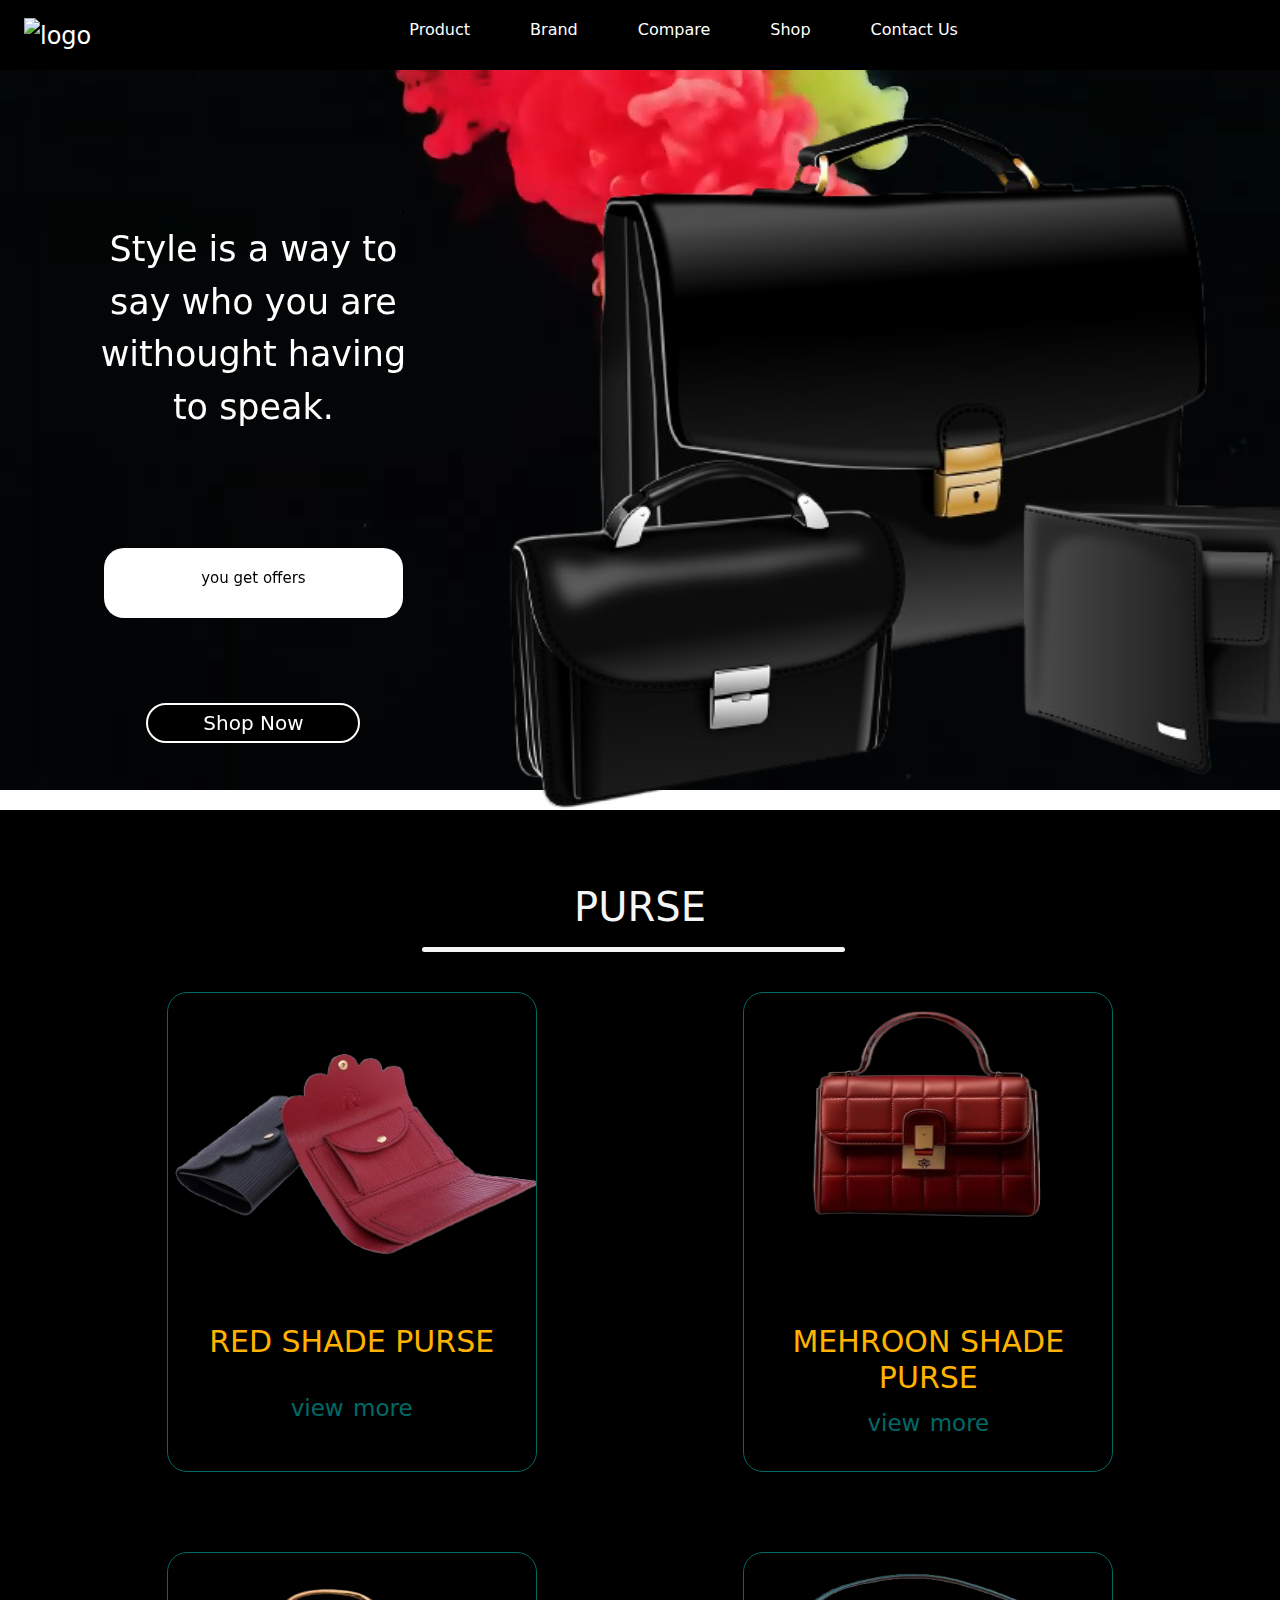
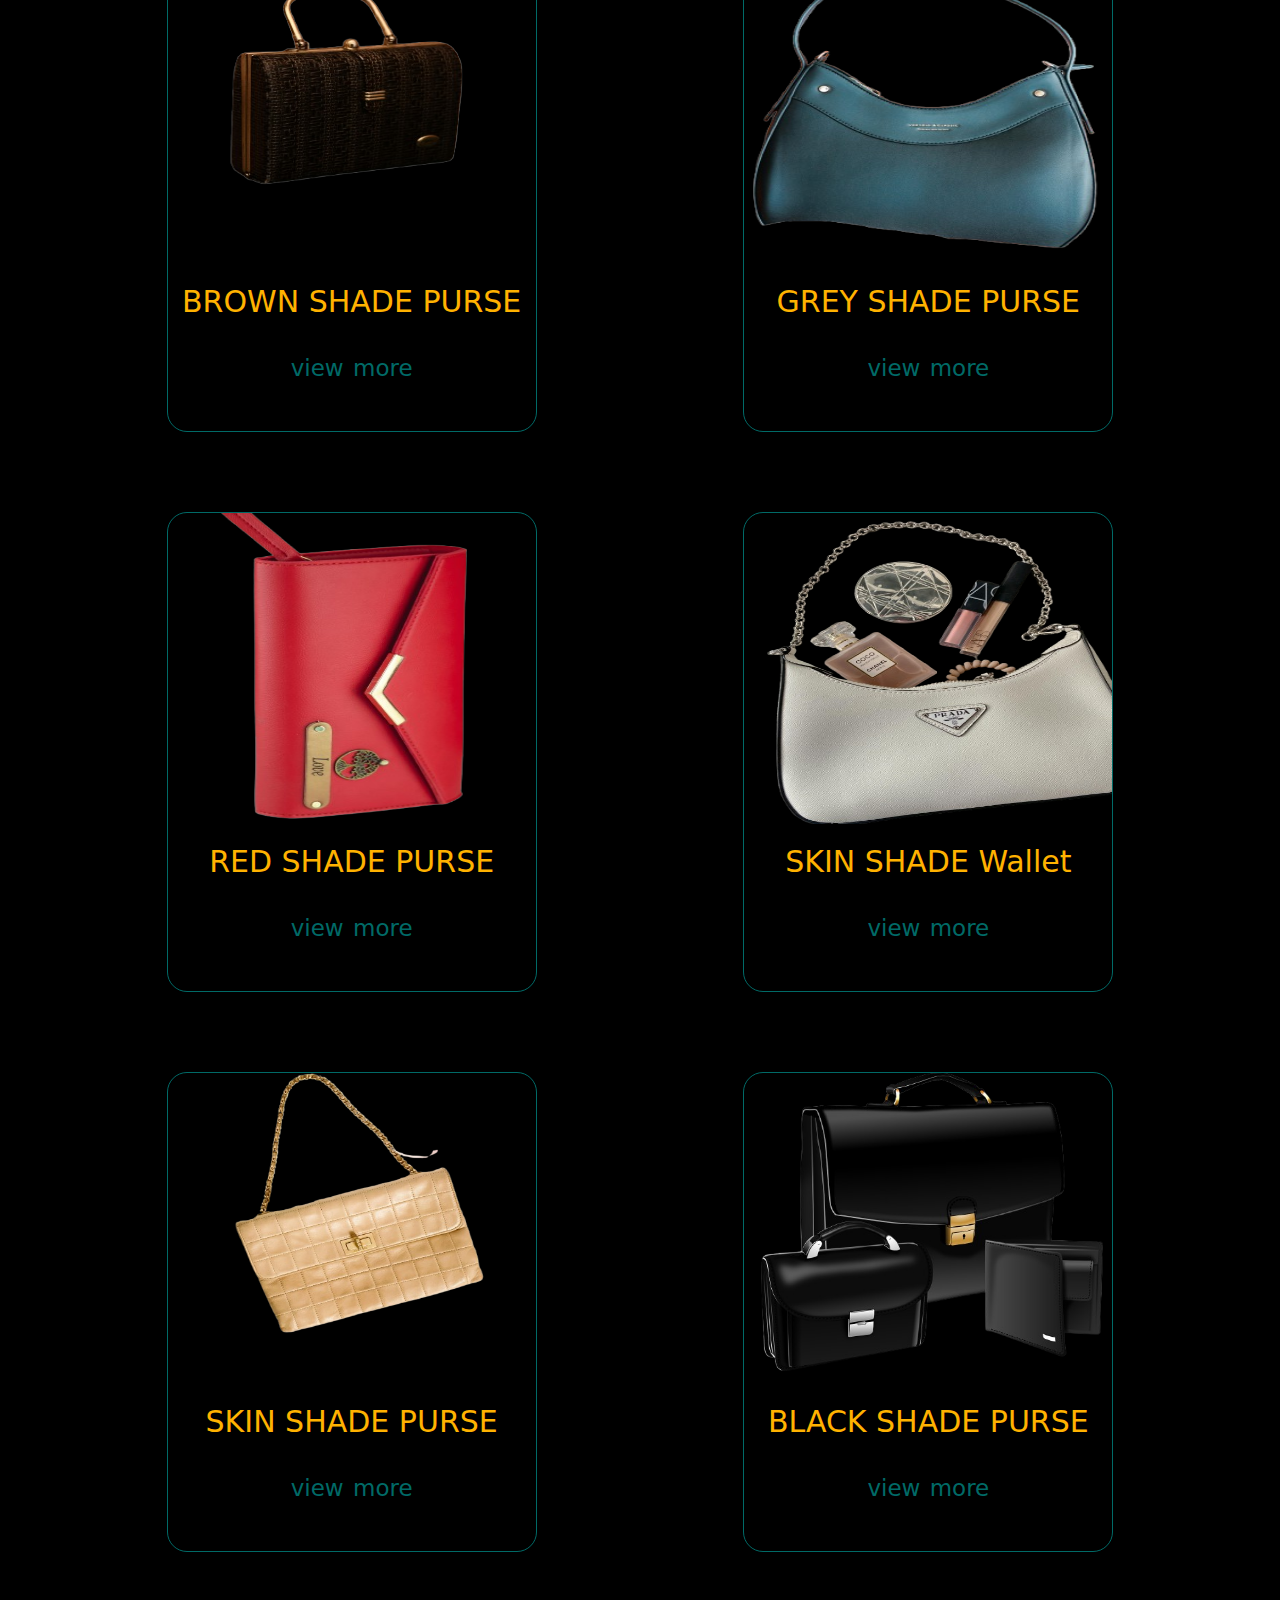
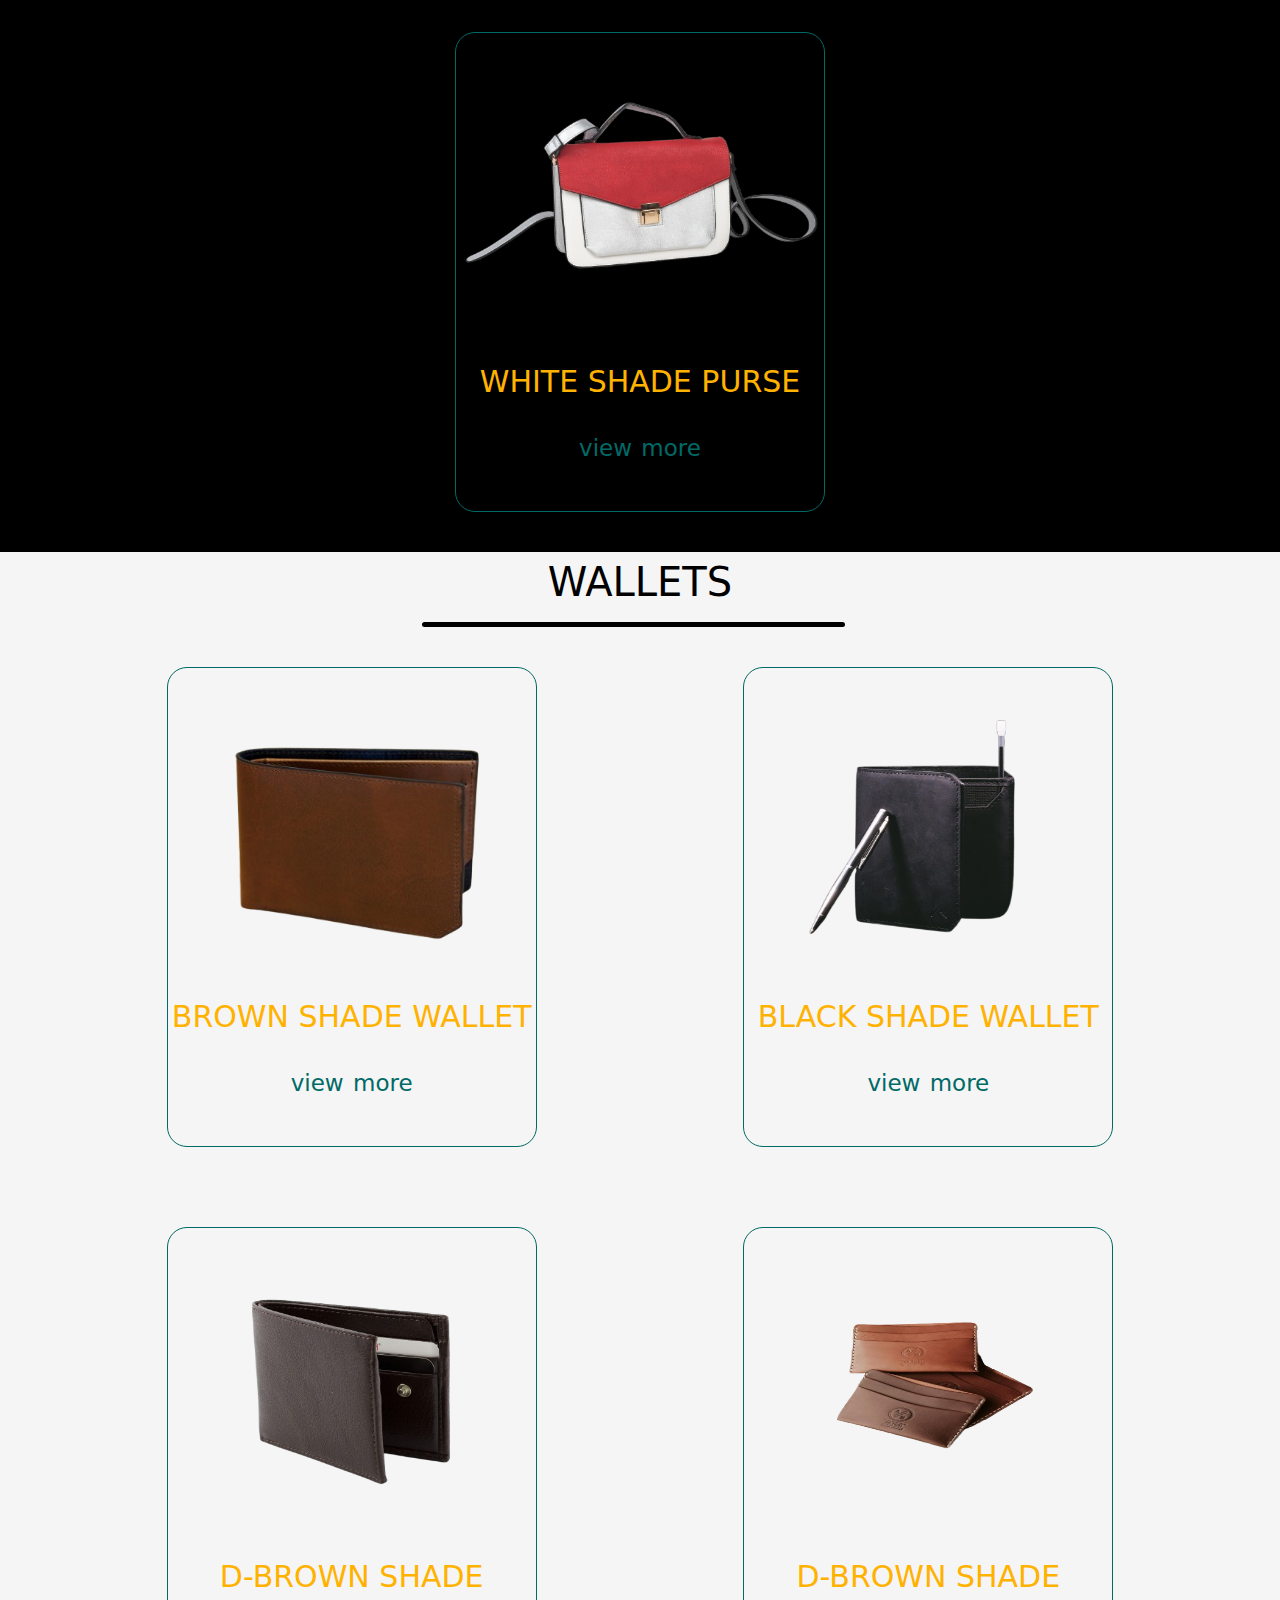
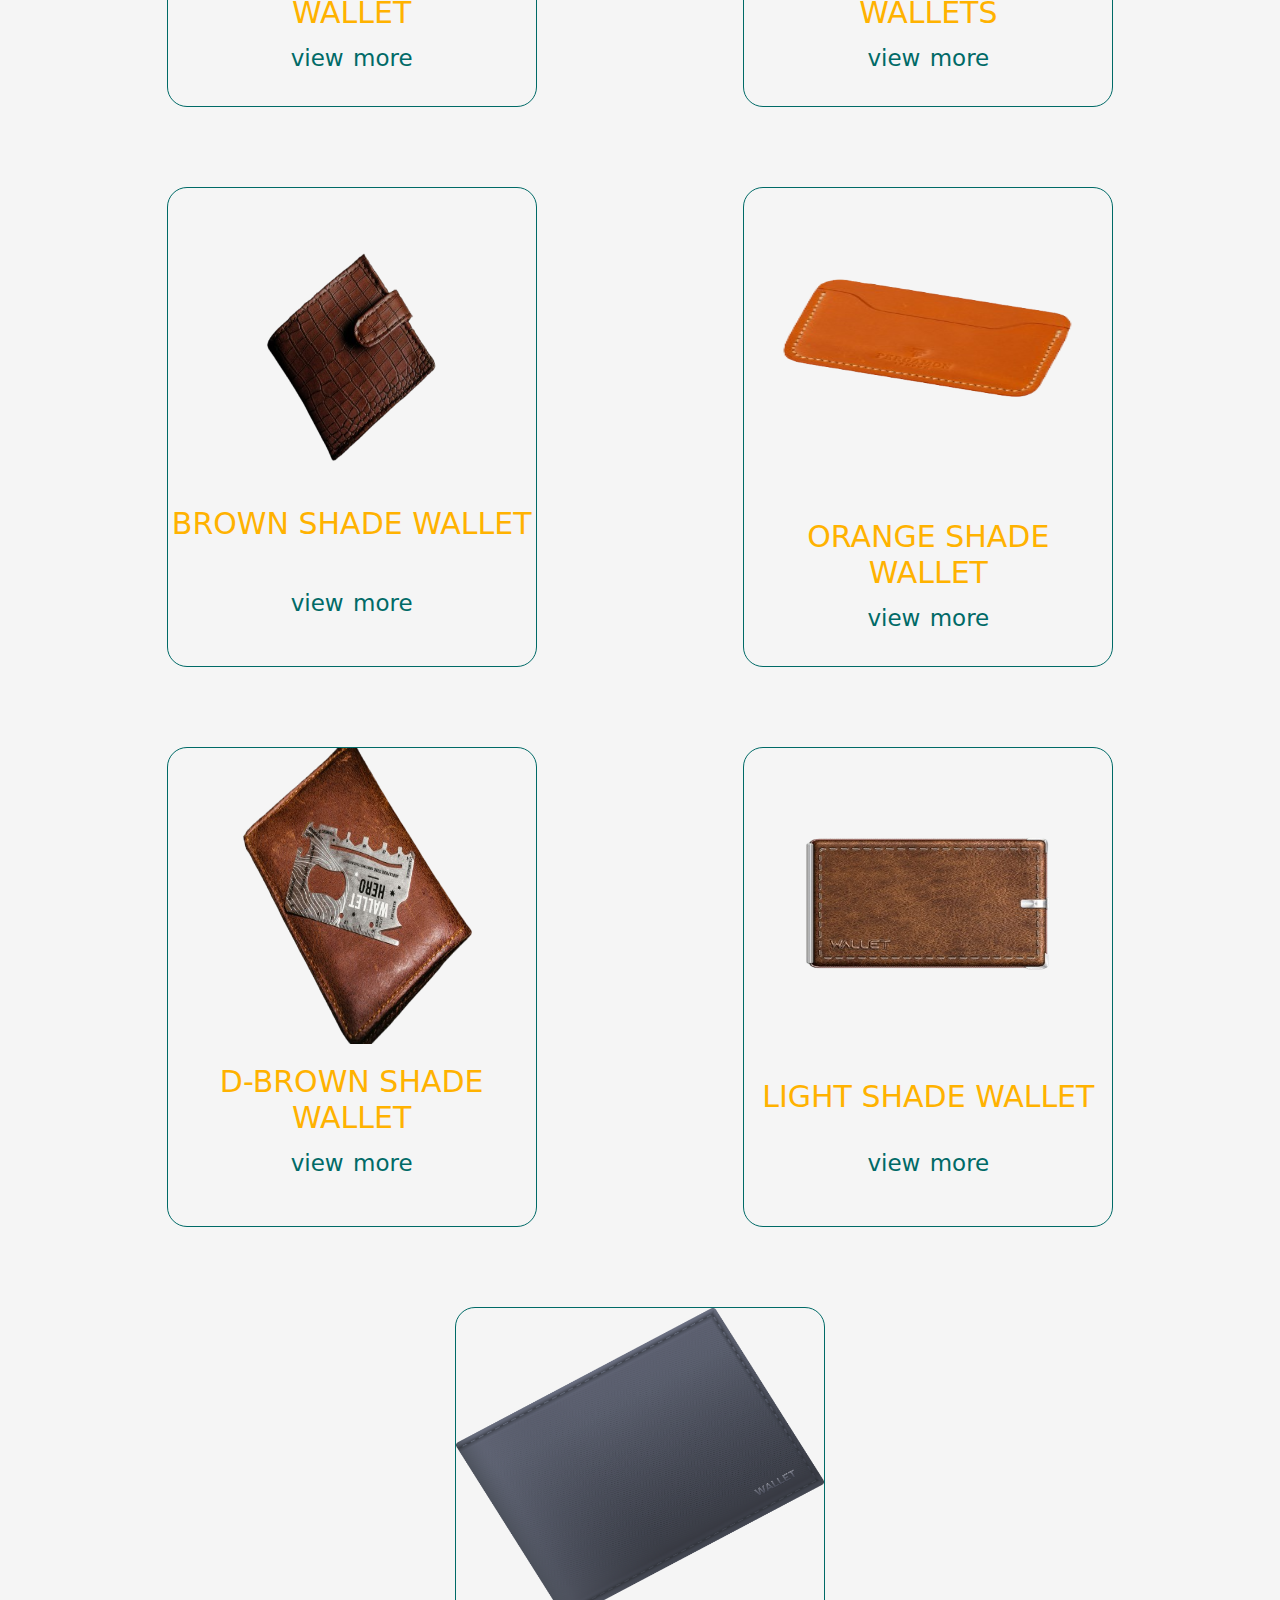
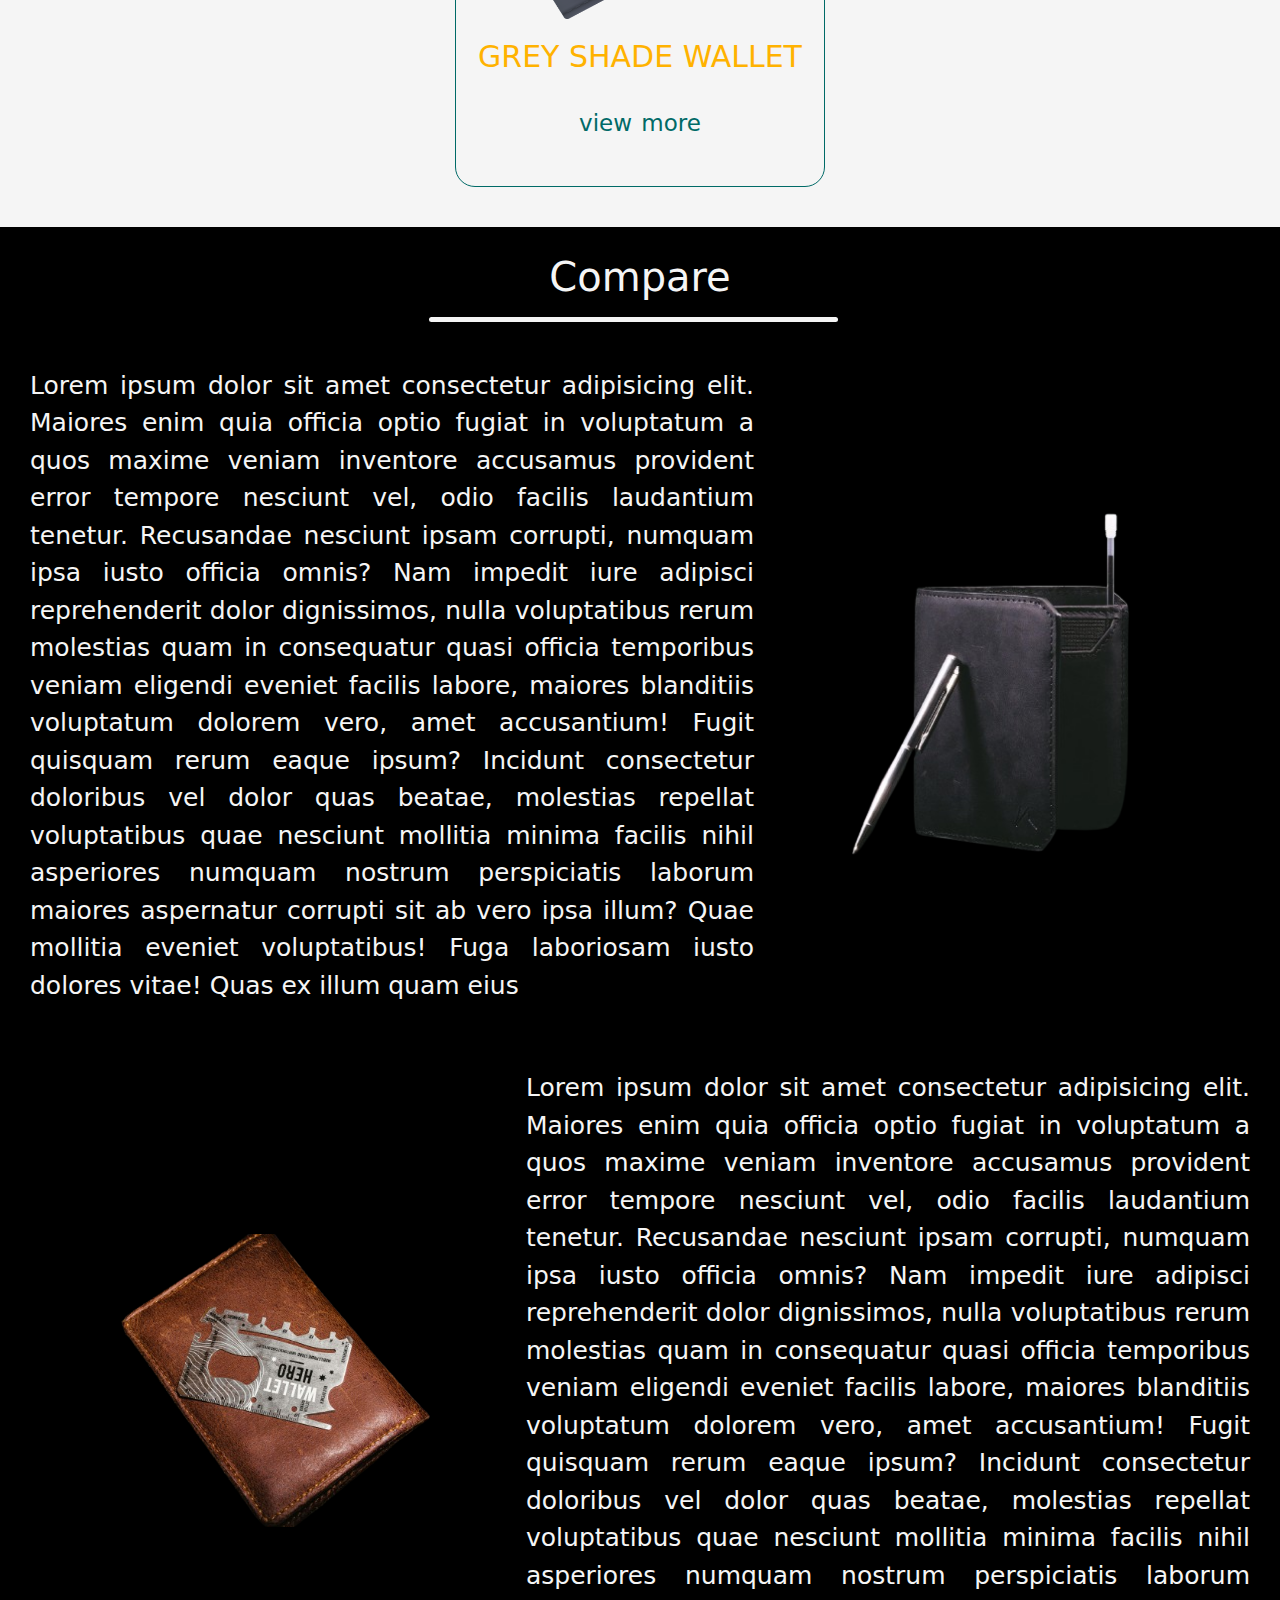
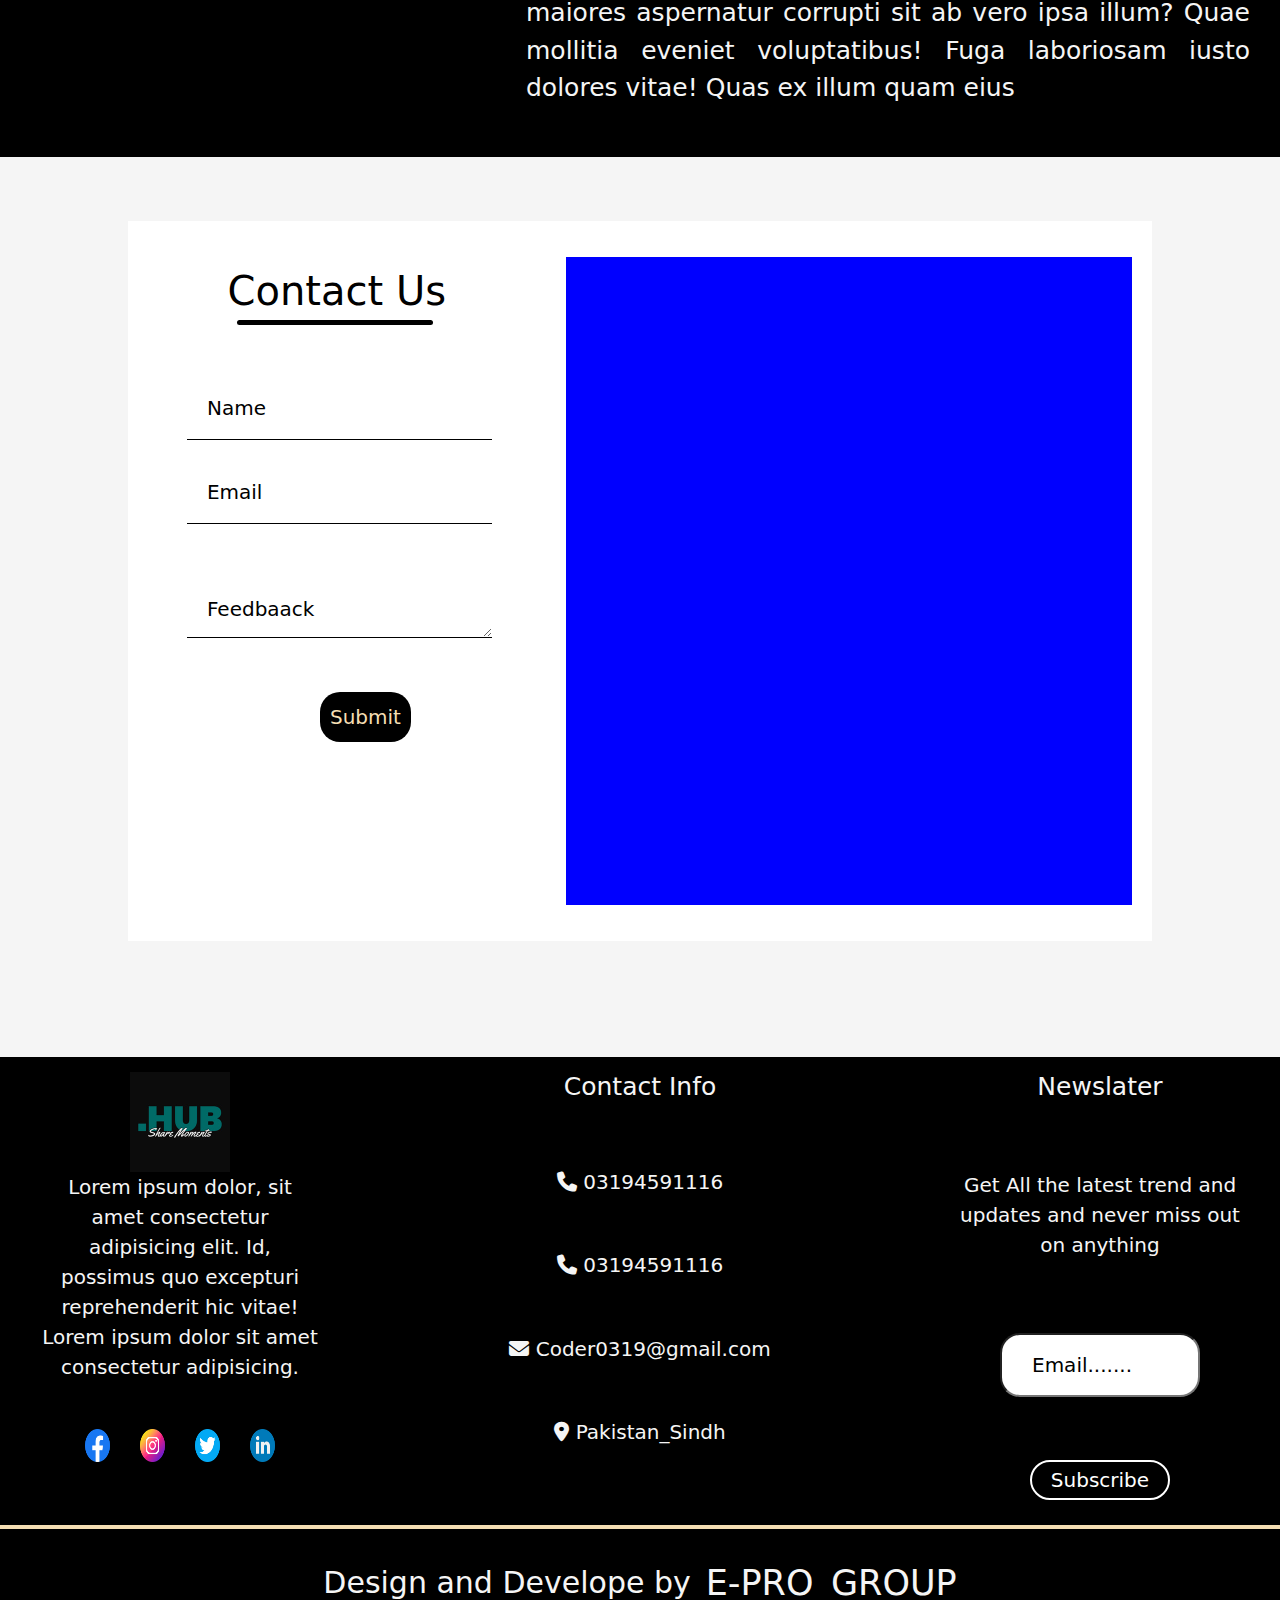
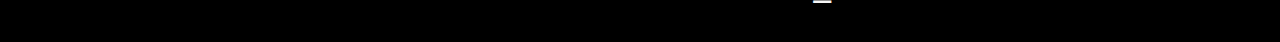
==== commit 79cf4179: "Update index.html" ====
--- a/index.html
+++ b/index.html
@@ -14,7 +14,7 @@
 
   <header>
     <nav class="navbar">
-        <a href="#" class="nav-branding"><img src="logo.png" alt="logo" width="100px"></a>
+        <a href="#" class="nav-branding"><img src="logo2.png" alt="logo" width="100px"></a>
 
         <ul class="nav-menu">
             
@@ -28,8 +28,11 @@
                 <a href="#compare"  class="nav-link"> Compare</a> 
             </li>
             <li class="nav-item">
-                <a href="#contact"  class="nav-link"> Contact Us</a> 
+                <a href="#shop"  class="nav-link"> Shop</a> 
             </li>
+            <li class="nav-item">
+              <a href="#contact"  class="nav-link"> Contact Us</a> 
+          </li>
         </ul>
           
          <div class="icon"></div>
@@ -69,7 +72,7 @@
       <p>you get offers</p>
     </div>
 
-    <button class="bon">Shop Now</button>
+    <button class="bon"><a href="#product" class="bon" style="border: none;">Shop Now</a></button>
 
 
     
@@ -90,7 +93,7 @@
    <div class="container2">
     <marquee id="brand">
       <div class="brand">
-       <div class="gucci">
+       <div class="gucci" style="color: #006a67;">
          <a href="#gucci">Gucci</a> 
         </div>
        <div class="leather">
@@ -123,36 +126,45 @@
           <h2>RED SHADE PURSE</h2>
           
           
-          <button type="button" class="text-success"  data-bs-toggle="modal" data-bs-target="#openmodal">view more</button>
+          <button type="button" class="text"  data-bs-toggle="modal" data-bs-target="#openmodal" style="color: #006a67;">view more</button>
           
         </div>
       </div>
 
 
-      <div class="modal fade" id="openmodal" tabindex="-1" aria-labelledby="exampleModalLabel" aria-hidden="true">
-        <div class="modal-dialog modal-dialog-centered "> 
-          <div class="modal-content ">
-            <div class="modal-header">
+      
+<div class="modal fade" id="openmodal" tabindex="-1" aria-labelledby="exampleModalLabel" aria-hidden="true">
+  <div class="modal-dialog modal-dialog-centered modal-lg"> 
+      <div class="modal-content">
+          <div class="modal-header bg-dark">
               <button type="button" class="btn-close" data-bs-dismiss="modal" aria-label="Close"></button>
-             
-             </div>
-
-            <div class="modal-body p-2 bg-dark">
-              <img src="flora1.png" alt="image" width="100%" height="100%">
-              <h1 class="text-center text-warning">MEHROON SHADE PURSE </h1>
-              <h3 class="text-center text-light fs-2">50$</h3>
-              <p class="text-light text-center fs-3">Ultimately, the best color for a wallet is a matter of personal
-                 preference. If you appreciate a classic, timeless look and don't mind a touch of maintenance, a brown wallet 
-                 could be an excellent choice.Sources and related content
-                 </p>
-            </div>
-             <div class="modal-footer">
-              <!-- <h2 style="text-align: center;">Gucci</h2> -->
-              <button class="btn btn-lg btn-success" type="button" >Add to Cart</button>
-             </div>
           </div>
-        </div>
-      </div> 
+          
+          <div class="modal-body p-2 p-md-4 bg-dark"> 
+              <div class="row">
+                  <!-- Image Column -->
+                  <div class="col-12 col-md-6 mb-4 mb-md-0">
+                      <img src="flora1.png" alt="image" class="img-fluid rounded"> 
+                  </div>
+                  
+                  
+                  <div class="col-12 col-md-6 text-center text-md-start">
+                      <h1 class="text-warning mb-3 display-6">RED SHADE PURSE</h1>
+                      <h3 class="text-light mb-3">$50</h3>
+                      <p class="text-light mb-4 fs-5 fs-md-6"> 
+                          Ultimately, the best color for a wallet is a matter of personal preference. 
+                          If you appreciate a classic, timeless look and don't mind a touch of maintenance, 
+                          a brown wallet could be an excellent choice.
+                      </p>
+                      <button class="btn btn-lg w-100" type="button" style="background-color: #006a67; color: white;">
+                          Add to Cart
+                      </button>
+                  </div>
+              </div>
+          </div>
+      </div>
+  </div>
+</div>
 
 
 
@@ -163,7 +175,7 @@
         <div class="bottom">
           <h2>MEHROON SHADE PURSE</h2>
           
-          <button type="button" class="text-success"  data-bs-toggle="modal" data-bs-target="#modal1">view more</button>
+          <button type="button" class="text"  data-bs-toggle="modal" data-bs-target="#modal1" style="color: #006a67;">view more</button>
 
           
      
@@ -171,29 +183,39 @@
       </div>
 
       <div class="modal fade" id="modal1" tabindex="-1" aria-labelledby="exampleModalLabel" aria-hidden="true">
-        <div class="modal-dialog modal-dialog-centered "> 
-          <div class="modal-content ">
-            <div class="modal-header">
-              <button type="button" class="btn-close" data-bs-dismiss="modal" aria-label="Close"></button>
-             
-             </div>
-
-            <div class="modal-body p-2 bg-dark">
-              <img src="flora-removebg-.png" alt="image" width="100%" height="400vh">
-              <h1 class="text-center text-warning">MEHROON SHADE PURSE </h1>
-              <h3 class="text-center text-light fs-2">50$</h3>
-              <p class="text-light text-center fs-3">Ultimately, the best color for a wallet is a matter of personal
-                 preference. If you appreciate a classic, timeless look and don't mind a touch of maintenance, a brown wallet 
-                 could be an excellent choice.Sources and related content
-                 </p>
-            </div>
-             <div class="modal-footer">
-              <!-- <h2 style="text-align: center;">Gucci</h2> -->
-              <button class="btn btn-lg btn-success" type="button" >Add to Cart</button>
-             </div>
-          </div>
-        </div>
-      </div> 
+        <div class="modal-dialog modal-dialog-centered modal-lg"> 
+            <div class="modal-content">
+                <div class="modal-header bg-dark">
+                    <button type="button" class="btn-close" data-bs-dismiss="modal" aria-label="Close"></button>
+                </div>
+                
+                <div class="modal-body p-2 p-md-4 bg-dark"> 
+                    <div class="row">
+                        <!-- Image Column -->
+                        <div class="col-12 col-md-6 mb-4 mb-md-0">
+                            <img src="flora-removebg-.png" alt="image" class="img-fluid rounded"> 
+                        </div>
+                        
+                        
+                        <div class="col-12 col-md-6 text-center text-md-start">
+                            <h1 class="text-warning mb-3 display-6">MEHROON SHADE PURSE</h1>
+                            <h3 class="text-light mb-3">$50</h3>
+                            <p class="text-light mb-4 fs-5 fs-md-6"> 
+                                Ultimately, the best color for a wallet is a matter of personal preference. 
+                                If you appreciate a classic, timeless look and don't mind a touch of maintenance, 
+                                a brown wallet could be an excellent choice.
+                            </p>
+                            <button class="btn btn-lg w-100" type="button" style="background-color: #006a67; color: white;">
+                                Add to Cart
+                            </button>
+                        </div>
+                    </div>
+                </div>
+            </div>
+        </div>
+      </div>
+      
+      
 
 
       <div class="product" id="flora">
@@ -203,34 +225,44 @@
         <div class="bottom">
           <h2>BROWN SHADE PURSE</h2>
           
-          <button type="button" class="text-success"  data-bs-toggle="modal" data-bs-target="#modal2">view more</button>
+          <button type="button" class="text"  data-bs-toggle="modal" data-bs-target="#modal2" style="color: #006a67;">view more</button>
         </div>
       </div>
 
       <div class="modal fade" id="modal2" tabindex="-1" aria-labelledby="exampleModalLabel" aria-hidden="true">
-        <div class="modal-dialog modal-dialog-centered "> 
-          <div class="modal-content ">
-            <div class="modal-header">
-              <button type="button" class="btn-close" data-bs-dismiss="modal" aria-label="Close"></button>
-             
-             </div>
-
-            <div class="modal-body p-2 bg-dark">
-              <img src="flora5.png" alt="image" width="100%" height="400vh">
-              <h1 class="text-center text-warning">BROWN SHADE PURSE</h1>
-              <h3 class="text-center text-light fs-2">50$</h3>
-              <p class="text-light text-center fs-3">Ultimately, the best color for a wallet is a matter of personal
-                 preference. If you appreciate a classic, timeless look and don't mind a touch of maintenance, a brown wallet 
-                 could be an excellent choice.Sources and related content
-                 </p>
-            </div>
-             <div class="modal-footer">
-              <!-- <h2 style="text-align: center;">Gucci</h2> -->
-              <button class="btn btn-lg btn-success" type="button" >Add to Cart</button>
-             </div>
-          </div>
-        </div>
-      </div> 
+        <div class="modal-dialog modal-dialog-centered modal-lg"> 
+            <div class="modal-content">
+                <div class="modal-header bg-dark">
+                    <button type="button" class="btn-close" data-bs-dismiss="modal" aria-label="Close"></button>
+                </div>
+                
+                <div class="modal-body p-2 p-md-4 bg-dark"> 
+                    <div class="row">
+                        <!-- Image Column -->
+                        <div class="col-12 col-md-6 mb-4 mb-md-0">
+                            <img src="flora5.png" alt="image" class="img-fluid rounded"> 
+                        </div>
+                        
+                        
+                        <div class="col-12 col-md-6 text-center text-md-start">
+                            <h1 class="text-warning mb-3 display-6">BROWN SHADE PURSE</h1>
+                            <h3 class="text-light mb-3">$50</h3>
+                            <p class="text-light mb-4 fs-5 fs-md-6"> 
+                                Ultimately, the best color for a wallet is a matter of personal preference. 
+                                If you appreciate a classic, timeless look and don't mind a touch of maintenance, 
+                                a brown wallet could be an excellent choice.
+                            </p>
+                            <button class="btn btn-lg w-100" type="button" style="background-color: #006a67; color: white;">
+                                Add to Cart
+                            </button>
+                        </div>
+                    </div>
+                </div>
+            </div>
+        </div>
+      </div>
+      
+      
 
         
 
@@ -241,36 +273,46 @@
         </div>
         <div class="bottom">
           <h2>GREY SHADE PURSE</h2>
-          <button type="button" class="text-success"  data-bs-toggle="modal" data-bs-target="#modal3">view more</button>
+          <button type="button" class="text"  data-bs-toggle="modal" data-bs-target="#modal3" style="color: #006a67;">view more</button>
           
           <!-- <button>add to cart</button> -->
         </div>
       </div>
 
       <div class="modal fade" id="modal3" tabindex="-1" aria-labelledby="exampleModalLabel" aria-hidden="true">
-        <div class="modal-dialog modal-dialog-centered "> 
-          <div class="modal-content ">
-            <div class="modal-header">
-             <button type="button" class="btn-close" data-bs-dismiss="modal" aria-label="Close"></button>
-             </div>
-
-            <div class="modal-body p-2 bg-dark">
-              <img src="flora3.png" alt="image" width="100%" height="400vh">
-              <h1 class="text-center text-warning">GREY SHADE PURSE</h1>
-              <h3 class="text-center text-light fs-2">40$</h3>
-              <p class="text-light text-center fs-3">Ultimately, the best color for a wallet is a matter of personal
-                 preference. If you appreciate a classic, timeless look and don't mind a touch of maintenance, a brown wallet 
-                 could be an excellent choice.Sources and related content
-                 </p>
-            </div>
-             <div class="modal-footer">
-              <!-- <h2 style="text-align: center;">Gucci</h2> -->
-              <button class="btn btn-lg btn-success" type="button" >Add to Cart</button>
-             </div>
-          </div>
-        </div>
-      </div> 
-
+        <div class="modal-dialog modal-dialog-centered modal-lg"> 
+            <div class="modal-content">
+                <div class="modal-header bg-dark">
+                    <button type="button" class="btn-close" data-bs-dismiss="modal" aria-label="Close"></button>
+                </div>
+                
+                <div class="modal-body p-2 p-md-4 bg-dark"> 
+                    <div class="row">
+                        <!-- Image Column -->
+                        <div class="col-12 col-md-6 mb-4 mb-md-0">
+                            <img src="flora3.png" alt="image" class="img-fluid rounded"> 
+                        </div>
+                        
+                        
+                        <div class="col-12 col-md-6 text-center text-md-start">
+                            <h1 class="text-warning mb-3 display-6">GRAY SHADE PURSE</h1>
+                            <h3 class="text-light mb-3">$50</h3>
+                            <p class="text-light mb-4 fs-5 fs-md-6"> 
+                                Ultimately, the best color for a wallet is a matter of personal preference. 
+                                If you appreciate a classic, timeless look and don't mind a touch of maintenance, 
+                                a brown wallet could be an excellent choice.
+                            </p>
+                            <button class="btn btn-lg w-100" type="button" style="background-color: #006a67; color: white;">
+                                Add to Cart
+                            </button>
+                        </div>
+                    </div>
+                </div>
+            </div>
+        </div>
+      </div>
+      
+      
 
 
 
@@ -280,36 +322,46 @@
         </div>
         <div class="bottom">
           <h2>RED SHADE PURSE</h2>
-          <button type="button" class="text-success"  data-bs-toggle="modal" data-bs-target="#modal4">view more</button>
+          <button type="button" class="text"  data-bs-toggle="modal" data-bs-target="#modal4" style="color: #006a67;">view more</button>
 
           <!-- <button>add to cart</button> -->
         </div>
       </div>
 
       <div class="modal fade" id="modal4" tabindex="-1" aria-labelledby="exampleModalLabel" aria-hidden="true">
-        <div class="modal-dialog modal-dialog-centered "> 
-          <div class="modal-content ">
-            <div class="modal-header">
-              <button type="button" class="btn-close" data-bs-dismiss="modal" aria-label="Close"></button>
-             
-             </div>
-
-            <div class="modal-body p-2 bg-dark">
-              <img src="flora6.png" alt="image" width="100%" height="400vh">
-              <h1 class="text-center text-warning">RED SHADE PURSE</h1>
-              <h3 class="text-center text-light fs-2">40$</h3>
-              <p class="text-light text-center fs-3">Ultimately, the best color for a wallet is a matter of personal
-                 preference. If you appreciate a classic, timeless look and don't mind a touch of maintenance, a brown wallet 
-                 could be an excellent choice.Sources and related content
-                 </p>
-            </div>
-             <div class="modal-footer">
-              <!-- <h2 style="text-align: center;">Gucci</h2> -->
-              <button class="btn btn-lg btn-success" type="button" >Add to Cart</button>
-             </div>
-          </div>
-        </div>
-      </div> 
+        <div class="modal-dialog modal-dialog-centered modal-lg"> 
+            <div class="modal-content">
+                <div class="modal-header bg-dark">
+                    <button type="button" class="btn-close" data-bs-dismiss="modal" aria-label="Close"></button>
+                </div>
+                
+                <div class="modal-body p-2 p-md-4 bg-dark"> 
+                    <div class="row">
+                        <!-- Image Column -->
+                        <div class="col-12 col-md-6 mb-4 mb-md-0">
+                            <img src="flora6.png" alt="image" class="img-fluid rounded"> 
+                        </div>
+                        
+                        
+                        <div class="col-12 col-md-6 text-center text-md-start">
+                            <h1 class="text-warning mb-3 display-6">RED SHADE PURSE</h1>
+                            <h3 class="text-light mb-3">$50</h3>
+                            <p class="text-light mb-4 fs-5 fs-md-6"> 
+                                Ultimately, the best color for a wallet is a matter of personal preference. 
+                                If you appreciate a classic, timeless look and don't mind a touch of maintenance, 
+                                a brown wallet could be an excellent choice.
+                            </p>
+                            <button class="btn btn-lg w-100" type="button" style="background-color: #006a67; color: white;">
+                                Add to Cart
+                            </button>
+                        </div>
+                    </div>
+                </div>
+            </div>
+        </div>
+      </div>
+      
+      
 
 
 
@@ -322,36 +374,46 @@
         </div>
         <div class="bottom">
           <h2>SKIN SHADE Wallet</h2>
-          <button type="button" class="text-success"  data-bs-toggle="modal" data-bs-target="#modal5">view more</button>
+          <button type="button" class="text"  data-bs-toggle="modal" data-bs-target="#modal5" style="color: #006a67;">view more</button>
         
           <!-- <button>add to cart</button> -->
         </div>
       </div>
 
       <div class="modal fade" id="modal5" tabindex="-1" aria-labelledby="exampleModalLabel" aria-hidden="true">
-        <div class="modal-dialog modal-dialog-centered "> 
-          <div class="modal-content ">
-            <div class="modal-header">
-              <button type="button" class="btn-close" data-bs-dismiss="modal" aria-label="Close"></button>
-             
-             </div>
-
-            <div class="modal-body p-2 bg-dark">
-              <img src="gucci2.png" alt="image" width="100%" height="400vh">
-              <h1 class="text-center text-warning">SKIN SHADE WALLET</h1>
-              <h3 class="text-center text-light fs-2">40$</h3>
-              <p class="text-light text-center fs-3">Ultimately, the best color for a wallet is a matter of personal
-                 preference. If you appreciate a classic, timeless look and don't mind a touch of maintenance, a brown wallet 
-                 could be an excellent choice.Sources and related content
-                 </p>
-            </div>
-             <div class="modal-footer">
-              <!-- <h2 style="text-align: center;">Gucci</h2> -->
-              <button class="btn btn-lg btn-success" type="button" >Add to Cart</button>
-             </div>
-          </div>
-        </div>
-      </div> 
+        <div class="modal-dialog modal-dialog-centered modal-lg"> 
+            <div class="modal-content">
+                <div class="modal-header bg-dark">
+                    <button type="button" class="btn-close" data-bs-dismiss="modal" aria-label="Close"></button>
+                </div>
+                
+                <div class="modal-body p-2 p-md-4 bg-dark"> 
+                    <div class="row">
+                        <!-- Image Column -->
+                        <div class="col-12 col-md-6 mb-4 mb-md-0">
+                            <img src="gucci2.png" alt="image" class="img-fluid rounded"> 
+                        </div>
+                        
+                        
+                        <div class="col-12 col-md-6 text-center text-md-start">
+                            <h1 class="text-warning mb-3 display-6">MEHROON SHADE PURSE</h1>
+                            <h3 class="text-light mb-3">$50</h3>
+                            <p class="text-light mb-4 fs-5 fs-md-6"> 
+                                Ultimately, the best color for a wallet is a matter of personal preference. 
+                                If you appreciate a classic, timeless look and don't mind a touch of maintenance, 
+                                a brown wallet could be an excellent choice.
+                            </p>
+                            <button class="btn btn-lg w-100" type="button" style="background-color: #006a67; color: white;">
+                                Add to Cart
+                            </button>
+                        </div>
+                    </div>
+                </div>
+            </div>
+        </div>
+      </div>
+      
+      
 
 
 
@@ -361,37 +423,46 @@
         </div>
         <div class="bottom">
           <h2>SKIN SHADE PURSE</h2>
-          <button type="button" class="text-success"  data-bs-toggle="modal" data-bs-target="#modal6">view more</button>
+          <button type="button" class="text"  data-bs-toggle="modal" data-bs-target="#modal6" style="color: #006a67;">view more</button>
           <!-- <button>add to cart</button> -->
         </div>
       </div>
 
 
       <div class="modal fade" id="modal6" tabindex="-1" aria-labelledby="exampleModalLabel" aria-hidden="true">
-        <div class="modal-dialog modal-dialog-centered "> 
-          <div class="modal-content ">
-            <div class="modal-header">
-              <button type="button" class="btn-close" data-bs-dismiss="modal" aria-label="Close"></button>
-             
-             </div>
-
-            <div class="modal-body p-2 bg-dark">
-              <img src="gucci3.png" alt="image" width="100%" height="400vh">
-              <h1 class="text-center text-warning">SKIN SHADE PURSE</h1>
-              <h3 class="text-center text-light fs-2">60$</h3>
-              <p class="text-light text-center fs-3">Ultimately, the best color for a wallet is a matter of personal
-                 preference. If you appreciate a classic, timeless look and don't mind a touch of maintenance, a brown wallet 
-                 could be an excellent choice.Sources and related content
-                 </p>
-            </div>
-             <div class="modal-footer">
-              <!-- <h2 style="text-align: center;">Gucci</h2> -->
-              <button class="btn btn-lg btn-success" type="button" >Add to Cart</button>
-             </div>
-          </div>
-        </div>
-      </div> 
-
+        <div class="modal-dialog modal-dialog-centered modal-lg"> 
+            <div class="modal-content">
+                <div class="modal-header bg-dark">
+                    <button type="button" class="btn-close" data-bs-dismiss="modal" aria-label="Close"></button>
+                </div>
+                
+                <div class="modal-body p-2 p-md-4 bg-dark"> 
+                    <div class="row">
+                        <!-- Image Column -->
+                        <div class="col-12 col-md-6 mb-4 mb-md-0">
+                            <img src="gucci3.png" alt="image" class="img-fluid rounded"> 
+                        </div>
+                        
+                        
+                        <div class="col-12 col-md-6 text-center text-md-start">
+                            <h1 class="text-warning mb-3 display-6">SKIN SHADE PURSE</h1>
+                            <h3 class="text-light mb-3">$50</h3>
+                            <p class="text-light mb-4 fs-5 fs-md-6"> 
+                                Ultimately, the best color for a wallet is a matter of personal preference. 
+                                If you appreciate a classic, timeless look and don't mind a touch of maintenance, 
+                                a brown wallet could be an excellent choice.
+                            </p>
+                            <button class="btn btn-lg w-100" type="button" style="background-color: #006a67; color: white;">
+                                Add to Cart
+                            </button>
+                        </div>
+                    </div>
+                </div>
+            </div>
+        </div>
+      </div>
+      
+      
 
 
 
@@ -403,7 +474,7 @@
         <div class="bottom">
           <h2>BLACK SHADE PURSE</h2>
 
-          <button type="button" class="text-success"  data-bs-toggle="modal" data-bs-target="#modal7">view more</button>
+          <button type="button" class="text"  data-bs-toggle="modal" data-bs-target="#modal7" style="color: #006a67;">view more</button>
 
           
           <!-- <button>add to cart</button> -->
@@ -412,30 +483,39 @@
 
  
       <div class="modal fade" id="modal7" tabindex="-1" aria-labelledby="exampleModalLabel" aria-hidden="true">
-        <div class="modal-dialog modal-dialog-centered "> 
-          <div class="modal-content ">
-            <div class="modal-header">
-             <button type="button" class="btn-close" data-bs-dismiss="modal" aria-label="Close"></button>
-             </div>
-
-            <div class="modal-body p-2 bg-dark">
-              <img src="wolve5-removebg-.png" alt="image" width="100%" height="400vh">
-              <h1 class="text-center text-warning">BLACK SHADE PURSE</h1>
-              <h3 class="text-center text-light fs-2">60$</h3>
-              <p class="text-light text-center fs-3">Ultimately, the best color for a wallet is a matter of personal
-                 preference. If you appreciate a classic, timeless look and don't mind a touch of maintenance, a brown wallet 
-                 could be an excellent choice.Sources and related content
-                 </p>
-            </div>
-             <div class="modal-footer">
-              <!-- <h2 style="text-align: center;">Gucci</h2> -->
-              <button class="btn btn-lg btn-success" type="button" >Add to Cart</button>
-             </div>
-          </div>
-        </div>
-      </div> 
-
-
+        <div class="modal-dialog modal-dialog-centered modal-lg"> 
+            <div class="modal-content">
+                <div class="modal-header bg-dark">
+                    <button type="button" class="btn-close" data-bs-dismiss="modal" aria-label="Close"></button>
+                </div>
+                
+                <div class="modal-body p-2 p-md-4 bg-dark"> 
+                    <div class="row">
+                        <!-- Image Column -->
+                        <div class="col-12 col-md-6 mb-4 mb-md-0">
+                            <img src="wolve5-removebg-.png" alt="image" class="img-fluid rounded"> 
+                        </div>
+                        
+                        
+                        <div class="col-12 col-md-6 text-center text-md-start">
+                            <h1 class="text-warning mb-3 display-6">BLACK SHADE PURSE</h1>
+                            <h3 class="text-light mb-3">$50</h3>
+                            <p class="text-light mb-4 fs-5 fs-md-6"> 
+                                Ultimately, the best color for a wallet is a matter of personal preference. 
+                                If you appreciate a classic, timeless look and don't mind a touch of maintenance, 
+                                a brown wallet could be an excellent choice.
+                            </p>
+                            <button class="btn btn-lg w-100" type="button" style="background-color: #006a67; color: white;">
+                                Add to Cart
+                            </button>
+                        </div>
+                    </div>
+                </div>
+            </div>
+        </div>
+      </div>
+      
+      
 
 
       <div class="product" id="gucci">
@@ -444,45 +524,46 @@
         </div>
         <div class="bottom">
           <h2>WHITE SHADE PURSE</h2>
-          <button type="button" class="text-success"  data-bs-toggle="modal" data-bs-target="#modal8">view more</button>
+          <button type="button" class="text"  data-bs-toggle="modal" data-bs-target="#modal8" style="color: #006a67;">view more</button>
 
           <!-- <button>add to cart</button> -->
         </div>
       </div>
 
       <div class="modal fade" id="modal8" tabindex="-1" aria-labelledby="exampleModalLabel" aria-hidden="true">
-        <div class="modal-dialog modal-dialog-centered "> 
-          <div class="modal-content ">
-            <div class="modal-header">
-             <button type="button" class="btn-close" data-bs-dismiss="modal" aria-label="Close"></button>
-             </div>
-
-            <div class="modal-body p-2 bg-dark">
-              <img src="wolve6-removebg-.png" alt="image" width="100%" height="400vh">
-              <h1 class="text-center text-warning">WHITE SHADE PURSE</h1>
-              <h3 class="text-center text-light fs-2">60$</h3>
-              <p class="text-light text-center fs-3">Ultimately, the best color for a wallet is a matter of personal
-                 preference. If you appreciate a classic, timeless look and don't mind a touch of maintenance, a brown wallet 
-                 could be an excellent choice.Sources and related content
-                 </p>
-            </div>
-             <div class="modal-footer">
-              <!-- <h2 style="text-align: center;">Gucci</h2> -->
-              <button class="btn btn-lg btn-success" type="button" >Add to Cart</button>
-             </div>
-          </div>
-        </div>
-      </div> 
-
-
-
-
-    </div>
-     
-   </div>
-
-
-
+        <div class="modal-dialog modal-dialog-centered modal-lg"> 
+            <div class="modal-content">
+                <div class="modal-header bg-dark">
+                    <button type="button" class="btn-close" data-bs-dismiss="modal" aria-label="Close"></button>
+                </div>
+                
+                <div class="modal-body p-2 p-md-4 bg-dark"> 
+                    <div class="row">
+                        <!-- Image Column -->
+                        <div class="col-12 col-md-6 mb-4 mb-md-0">
+                            <img src="wolve6-removebg-.png" alt="image" class="img-fluid rounded"> 
+                        </div>
+                        
+                        
+                        <div class="col-12 col-md-6 text-center text-md-start">
+                            <h1 class="text-warning mb-3 display-6">WHITE SHADE PURSE</h1>
+                            <h3 class="text-light mb-3">$50</h3>
+                            <p class="text-light mb-4 fs-5 fs-md-6"> 
+                                Ultimately, the best color for a wallet is a matter of personal preference. 
+                                If you appreciate a classic, timeless look and don't mind a touch of maintenance, 
+                                a brown wallet could be an excellent choice.
+                            </p>
+                            <button class="btn btn-lg w-100" type="button" style="background-color: #006a67; color: white;">
+                                Add to Cart
+                            </button>
+                        </div>
+                    </div>
+                </div>
+            </div>
+        </div>
+      </div>
+      
+      
 
 
 
@@ -509,36 +590,46 @@
         </div>
         <div class="bottom">
           <h2>BROWN SHADE WALLET</h2>
-          <button type="button" class="text-success"  data-bs-toggle="modal" data-bs-target="#modal9">view more</button>
+          <button type="button" class="text"  data-bs-toggle="modal" data-bs-target="#modal9" style="color: #006a67;">view more</button>
 
           <!-- <button>add to cart</button> -->
         </div>
       </div>
 
       <div class="modal fade" id="modal9" tabindex="-1" aria-labelledby="exampleModalLabel" aria-hidden="true">
-        <div class="modal-dialog modal-dialog-centered "> 
-          <div class="modal-content ">
-            <div class="modal-header">
-             <button type="button" class="btn-close" data-bs-dismiss="modal" aria-label="Close"></button>
-             </div>
-
-            <div class="modal-body p-2 bg-dark">
-              <img src="WAL3.png" alt="image" width="100%" height="400vh">
-              <h1 class="text-center text-warning">BROWN SHADE PURSE</h1>
-              <h3 class="text-center text-light fs-2">40$</h3>
-              <p class="text-light text-center fs-3">Ultimately, the best color for a wallet is a matter of personal
-                 preference. If you appreciate a classic, timeless look and don't mind a touch of maintenance, a brown wallet 
-                 could be an excellent choice.Sources and related content
-                 </p>
-            </div>
-             <div class="modal-footer">
-              <!-- <h2 style="text-align: center;">Gucci</h2> -->
-              <button class="btn btn-lg btn-success" type="button" >Add to Cart</button>
-             </div>
-          </div>
-        </div>
-      </div> 
-
+        <div class="modal-dialog modal-dialog-centered modal-lg"> 
+            <div class="modal-content">
+                <div class="modal-header bg-dark">
+                    <button type="button" class="btn-close" data-bs-dismiss="modal" aria-label="Close"></button>
+                </div>
+                
+                <div class="modal-body p-2 p-md-4 bg-dark"> 
+                    <div class="row">
+                        <!-- Image Column -->
+                        <div class="col-12 col-md-6 mb-4 mb-md-0">
+                            <img src="WAL3.png" alt="image" class="img-fluid rounded"> 
+                        </div>
+                        
+                        
+                        <div class="col-12 col-md-6 text-center text-md-start">
+                            <h1 class="text-warning mb-3 display-6">BROWN SHADE WALLET</h1>
+                            <h3 class="text-light mb-3">$40</h3>
+                            <p class="text-light mb-4 fs-5 fs-md-6"> 
+                                Ultimately, the best color for a wallet is a matter of personal preference. 
+                                If you appreciate a classic, timeless look and don't mind a touch of maintenance, 
+                                a brown wallet could be an excellent choice.
+                            </p>
+                            <button class="btn btn-lg w-100" type="button" style="background-color: #006a67; color: white;">
+                                Add to Cart
+                            </button>
+                        </div>
+                    </div>
+                </div>
+            </div>
+        </div>
+      </div>
+      
+      
 
 
       <div class="product" id="Wolve">
@@ -547,35 +638,44 @@
         </div>
         <div class="bottom">
           <h2>BLACK SHADE WALLET</h2>
-          <button type="button" class="text-success"  data-bs-toggle="modal" data-bs-target="#modal10">view more</button>
+          <button type="button" class="text"  data-bs-toggle="modal" data-bs-target="#modal10" style="color: #006a67;">view more</button>
 
           <!-- <button>add to cart</button> -->
         </div>
       </div>
 
       <div class="modal fade" id="modal10" tabindex="-1" aria-labelledby="exampleModalLabel" aria-hidden="true">
-        <div class="modal-dialog modal-dialog-centered "> 
-          <div class="modal-content ">
-            <div class="modal-header">
-             <button type="button" class="btn-close" data-bs-dismiss="modal" aria-label="Close"></button>
-             </div>
-
-            <div class="modal-body p-2 bg-dark">
-              <img src="WAL4.png" alt="image" width="100%" height="400vh">
-              <h1 class="text-center text-warning">BLACK SHADE PURSE</h1>
-              <h3 class="text-center text-light fs-2">40$</h3>
-              <p class="text-light text-center fs-3">Ultimately, the best color for a wallet is a matter of personal
-                 preference. If you appreciate a classic, timeless look and don't mind a touch of maintenance, a brown wallet 
-                 could be an excellent choice.Sources and related content
-                 </p>
-            </div>
-             <div class="modal-footer">
-              <!-- <h2 style="text-align: center;">Gucci</h2> -->
-              <button class="btn btn-lg btn-success" type="button" >Add to Cart</button>
-             </div>
-          </div>
-        </div>
-      </div> 
+        <div class="modal-dialog modal-dialog-centered modal-lg"> 
+            <div class="modal-content">
+                <div class="modal-header bg-dark">
+                    <button type="button" class="btn-close" data-bs-dismiss="modal" aria-label="Close"></button>
+                </div>
+                
+                <div class="modal-body p-2 p-md-4 bg-dark"> 
+                    <div class="row">
+                        <!-- Image Column -->
+                        <div class="col-12 col-md-6 mb-4 mb-md-0">
+                            <img src="WAL4.png" alt="image" class="img-fluid rounded"> 
+                        </div>
+                        
+                        
+                        <div class="col-12 col-md-6 text-center text-md-start">
+                            <h1 class="text-warning mb-3 display-6">BLACK SHADE WALLET</h1>
+                            <h3 class="text-light mb-3">$40</h3>
+                            <p class="text-light mb-4 fs-5 fs-md-6"> 
+                                Ultimately, the best color for a wallet is a matter of personal preference. 
+                                If you appreciate a classic, timeless look and don't mind a touch of maintenance, 
+                                a brown wallet could be an excellent choice.
+                            </p>
+                            <button class="btn btn-lg w-100" type="button" style="background-color: #006a67; color: white;">
+                                Add to Cart
+                            </button>
+                        </div>
+                    </div>
+                </div>
+            </div>
+        </div>
+      </div>
 
 
       <div class="product" id="wolve">
@@ -584,7 +684,7 @@
         </div>
         <div class="bottom">
           <h2>D-BROWN SHADE WALLET</h2>
-          <button type="button" class="text-success"  data-bs-toggle="modal" data-bs-target="#modal11">view more</button>
+          <button type="button" class="text"  data-bs-toggle="modal" data-bs-target="#modal11" style="color: #006a67;">view more</button>
 
           <!-- <button>add to cart</button> -->
         </div>
@@ -592,29 +692,37 @@
 
 
       <div class="modal fade" id="modal11" tabindex="-1" aria-labelledby="exampleModalLabel" aria-hidden="true">
-        <div class="modal-dialog modal-dialog-centered "> 
-          <div class="modal-content ">
-            <div class="modal-header">
-             <button type="button" class="btn-close" data-bs-dismiss="modal" aria-label="Close"></button>
-             </div>
-
-            <div class="modal-body p-2 bg-dark">
-              <img src="WAL5.png" alt="image" width="100%" height="400vh">
-              <h1 class="text-center text-warning">D-BROWN SHADE PURSE</h1>
-              <h3 class="text-center text-light fs-2">40$</h3>
-              <p class="text-light text-center fs-3">Ultimately, the best color for a wallet is a matter of personal
-                 preference. If you appreciate a classic, timeless look and don't mind a touch of maintenance, a brown wallet 
-                 could be an excellent choice.Sources and related content
-                 </p>
-            </div>
-             <div class="modal-footer">
-              <!-- <h2 style="text-align: center;">Gucci</h2> -->
-              <button class="btn btn-lg btn-success" type="button" >Add to Cart</button>
-             </div>
-          </div>
-        </div>
-      </div> 
-
+        <div class="modal-dialog modal-dialog-centered modal-lg"> 
+            <div class="modal-content">
+                <div class="modal-header bg-dark">
+                    <button type="button" class="btn-close" data-bs-dismiss="modal" aria-label="Close"></button>
+                </div>
+                
+                <div class="modal-body p-2 p-md-4 bg-dark"> 
+                    <div class="row">
+                        <!-- Image Column -->
+                        <div class="col-12 col-md-6 mb-4 mb-md-0">
+                            <img src="WAL5.png" alt="image" class="img-fluid rounded"> 
+                        </div>
+                        
+                        
+                        <div class="col-12 col-md-6 text-center text-md-start">
+                            <h1 class="text-warning mb-3 display-6">D-BROWN SHADE WALLET</h1>
+                            <h3 class="text-light mb-3">$40</h3>
+                            <p class="text-light mb-4 fs-5 fs-md-6"> 
+                                Ultimately, the best color for a wallet is a matter of personal preference. 
+                                If you appreciate a classic, timeless look and don't mind a touch of maintenance, 
+                                a brown wallet could be an excellent choice.
+                            </p>
+                            <button class="btn btn-lg w-100" type="button" style="background-color: #006a67; color: white;">
+                                Add to Cart
+                            </button>
+                        </div>
+                    </div>
+                </div>
+            </div>
+        </div>
+      </div>
 
       <div class="product" id="wolve">
         <div class="top">
@@ -622,36 +730,44 @@
         </div>
         <div class="bottom">
           <h2>D-BROWN SHADE WALLETS</h2>
-          <button type="button" class="text-success"  data-bs-toggle="modal" data-bs-target="#modal12">view more</button>
+          <button type="button" class="text"  data-bs-toggle="modal" data-bs-target="#modal12" style="color: #006a67;">view more</button>
 
           <!-- <button>add to cart</button> -->
         </div>
       </div>
 
       <div class="modal fade" id="modal12" tabindex="-1" aria-labelledby="exampleModalLabel" aria-hidden="true">
-        <div class="modal-dialog modal-dialog-centered "> 
-          <div class="modal-content ">
-            <div class="modal-header">
-             <button type="button" class="btn-close" data-bs-dismiss="modal" aria-label="Close"></button>
-             </div>
-
-            <div class="modal-body p-2 bg-dark">
-              <img src="WAL6.png" alt="image" width="90%" height="400vh">
-              <h1 class="text-center text-warning">D-BROWN SHADE PURSE</h1>
-              <h3 class="text-center text-light fs-2">40$</h3>
-              <p class="text-warning text-center fs-3">Ultimately, the best color for a wallet is a matter of personal
-                 preference. If you appreciate a classic, timeless look and don't mind a touch of maintenance, a brown wallet 
-                 could be an excellent choice.Sources and related content
-                 </p>
-            </div>
-             <div class="modal-footer">
-              <!-- <h2 style="text-align: center;">Gucci</h2> -->
-              <button class="btn btn-lg btn-success" type="button" >Add to Cart</button>
-             </div>
-          </div>
-        </div>
-      </div> 
-
+        <div class="modal-dialog modal-dialog-centered modal-lg"> 
+            <div class="modal-content">
+                <div class="modal-header bg-dark">
+                    <button type="button" class="btn-close" data-bs-dismiss="modal" aria-label="Close"></button>
+                </div>
+                
+                <div class="modal-body p-2 p-md-4 bg-dark"> 
+                    <div class="row">
+                        <!-- Image Column -->
+                        <div class="col-12 col-md-6 mb-4 mb-md-0">
+                            <img src="WAL6.png" alt="image" class="img-fluid rounded"> 
+                        </div>
+                        
+                        
+                        <div class="col-12 col-md-6 text-center text-md-start">
+                            <h1 class="text-warning mb-3 display-6">D-BROWN SHADE WALLET</h1>
+                            <h3 class="text-light mb-3">$40</h3>
+                            <p class="text-light mb-4 fs-5 fs-md-6"> 
+                                Ultimately, the best color for a wallet is a matter of personal preference. 
+                                If you appreciate a classic, timeless look and don't mind a touch of maintenance, 
+                                a brown wallet could be an excellent choice.
+                            </p>
+                            <button class="btn btn-lg w-100" type="button" style="background-color: #006a67; color: white;">
+                                Add to Cart
+                            </button>
+                        </div>
+                    </div>
+                </div>
+            </div>
+        </div>
+      </div>
 
       <div class="product" id="wolve">
         <div class="top">
@@ -659,7 +775,7 @@
         </div>
         <div class="bottom">
           <h2>BROWN SHADE WALLET</h2>
-          <button type="button" class="text-success"  data-bs-toggle="modal" data-bs-target="#modal13">view more</button>
+          <button type="button" class="text"  data-bs-toggle="modal" data-bs-target="#modal13" style="color: #006a67;">view more</button>
 
           <!-- <button>add to cart</button> -->
         </div>
@@ -667,30 +783,37 @@
 
 
       <div class="modal fade" id="modal13" tabindex="-1" aria-labelledby="exampleModalLabel" aria-hidden="true">
-        <div class="modal-dialog modal-dialog-centered "> 
-          <div class="modal-content ">
-            <div class="modal-header">
-             <button type="button" class="btn-close" data-bs-dismiss="modal" aria-label="Close"></button>
-             </div>
-
-            <div class="modal-body p-2 bg-dark">
-              <img src="WAL7.png" alt="image" width="100%" height="400vh">
-              <h1 class="text-center text-warning">BROWN SHADE PURSE</h1>
-              <h3 class="text-center text-light fs-2">40$</h3>
-              <p class="text-light text-center fs-3">Ultimately, the best color for a wallet is a matter of personal
-                 preference. If you appreciate a classic, timeless look and don't mind a touch of maintenance, a brown wallet 
-                 could be an excellent choice.Sources and related content
-                 </p>
-            </div>
-             <div class="modal-footer">
-              <!-- <h2 style="text-align: center;">Gucci</h2> -->
-              <button class="btn btn-lg btn-success" type="button" >Add to Cart</button>
-             </div>
-          </div>
-        </div>
-      </div> 
-
-
+        <div class="modal-dialog modal-dialog-centered modal-lg"> 
+            <div class="modal-content">
+                <div class="modal-header bg-dark">
+                    <button type="button" class="btn-close" data-bs-dismiss="modal" aria-label="Close"></button>
+                </div>
+                
+                <div class="modal-body p-2 p-md-4 bg-dark"> 
+                    <div class="row">
+                        <!-- Image Column -->
+                        <div class="col-12 col-md-6 mb-4 mb-md-0">
+                            <img src="WAL7.png" alt="image" class="img-fluid rounded"> 
+                        </div>
+                        
+                        
+                        <div class="col-12 col-md-6 text-center text-md-start">
+                            <h1 class="text-warning mb-3 display-6">BROWN SHADE WALLET</h1>
+                            <h3 class="text-light mb-3">$40</h3>
+                            <p class="text-light mb-4 fs-5 fs-md-6"> 
+                                Ultimately, the best color for a wallet is a matter of personal preference. 
+                                If you appreciate a classic, timeless look and don't mind a touch of maintenance, 
+                                a brown wallet could be an excellent choice.
+                            </p>
+                            <button class="btn btn-lg w-100" type="button" style="background-color: #006a67; color: white;">
+                                Add to Cart
+                            </button>
+                        </div>
+                    </div>
+                </div>
+            </div>
+        </div>
+      </div>
 
 
       <div class="product" id="wolve">
@@ -700,7 +823,7 @@
         <div class="bottom">
           <h2>ORANGE SHADE WALLET</h2>
       
-          <button type="button" class="text-success"  data-bs-toggle="modal" data-bs-target="#modal14">view more</button>
+          <button type="button" class="text"  data-bs-toggle="modal" data-bs-target="#modal14" style="color: #006a67;">view more</button>
 
 
           <!-- <button>add to cart</button> -->
@@ -708,29 +831,37 @@
       </div>
 
       <div class="modal fade" id="modal14" tabindex="-1" aria-labelledby="exampleModalLabel" aria-hidden="true">
-        <div class="modal-dialog modal-dialog-centered "> 
-          <div class="modal-content ">
-            <div class="modal-header">
-             <button type="button" class="btn-close" data-bs-dismiss="modal" aria-label="Close"></button>
-             </div>
-
-            <div class="modal-body p-2 bg-dark">
-              <img src="WAL1.png" alt="image" width="90%" height="400vh">
-              <h1 class="text-center text-warning">ORANGE SHADE PURSE</h1>
-              <h3 class="text-center text-light fs-2">40$</h3>
-              <p class="text-light text-center fs-3">Ultimately, the best color for a wallet is a matter of personal
-                 preference. If you appreciate a classic, timeless look and don't mind a touch of maintenance, a brown wallet 
-                 could be an excellent choice.Sources and related content
-                 </p>
-            </div>
-             <div class="modal-footer">
-              <!-- <h2 style="text-align: center;">Gucci</h2> -->
-              <button class="btn btn-lg btn-success" type="button" >Add to Cart</button>
-             </div>
-          </div>
-        </div>
-      </div> 
-
+        <div class="modal-dialog modal-dialog-centered modal-lg"> 
+            <div class="modal-content">
+                <div class="modal-header bg-dark">
+                    <button type="button" class="btn-close" data-bs-dismiss="modal" aria-label="Close"></button>
+                </div>
+                
+                <div class="modal-body p-2 p-md-4 bg-dark"> 
+                    <div class="row">
+                        <!-- Image Column -->
+                        <div class="col-12 col-md-6 mb-4 mb-md-0">
+                            <img src="WAL1.png" alt="image" class="img-fluid rounded"> 
+                        </div>
+                        
+                        
+                        <div class="col-12 col-md-6 text-center text-md-start">
+                            <h1 class="text-warning mb-3 display-6">ORANGE SHADE WALLET</h1>
+                            <h3 class="text-light mb-3">$40</h3>
+                            <p class="text-light mb-4 fs-5 fs-md-6"> 
+                                Ultimately, the best color for a wallet is a matter of personal preference. 
+                                If you appreciate a classic, timeless look and don't mind a touch of maintenance, 
+                                a brown wallet could be an excellent choice.
+                            </p>
+                            <button class="btn btn-lg w-100" type="button" style="background-color: #006a67; color: white;">
+                                Add to Cart
+                            </button>
+                        </div>
+                    </div>
+                </div>
+            </div>
+        </div>
+      </div>
 
 
 
@@ -741,35 +872,45 @@
         </div>
         <div class="bottom">
           <h2>D-BROWN SHADE WALLET</h2>
-          <button type="button" class="text-success"  data-bs-toggle="modal" data-bs-target="#modal15">view more</button>
+          <button type="button" class="text"  data-bs-toggle="modal" data-bs-target="#modal15" style="color: #006a67;">view more</button>
 
           <!-- <button>add to cart</button> -->
         </div>
       </div>
 
       <div class="modal fade" id="modal15" tabindex="-1" aria-labelledby="exampleModalLabel" aria-hidden="true">
-        <div class="modal-dialog modal-dialog-centered "> 
-          <div class="modal-content ">
-            <div class="modal-header">
-             <button type="button" class="btn-close" data-bs-dismiss="modal" aria-label="Close"></button>
-             </div>
-
-            <div class="modal-body p-2 bg-dark">
-              <img src="WAL2.png" alt="image" width="100%" height="400vh">
-              <h1 class="text-center text-warning">D-BROWN SHADE PURSE</h1>
-              <h3 class="text-center text-light fs-2">40$</h3>
-              <p class="text-light text-center fs-3">Ultimately, the best color for a wallet is a matter of personal
-                 preference. If you appreciate a classic, timeless look and don't mind a touch of maintenance, a brown wallet 
-                 could be an excellent choice.Sources and related content
-                 </p>
-            </div>
-             <div class="modal-footer">
-              <!-- <h2 style="text-align: center;">Gucci</h2> -->
-              <button class="btn btn-lg btn-success" type="button" >Add to Cart</button>
-             </div>
-          </div>
-        </div>
-      </div> 
+        <div class="modal-dialog modal-dialog-centered modal-lg"> 
+            <div class="modal-content">
+                <div class="modal-header bg-dark">
+                    <button type="button" class="btn-close" data-bs-dismiss="modal" aria-label="Close"></button>
+                </div>
+                
+                <div class="modal-body p-2 p-md-4 bg-dark"> 
+                    <div class="row">
+                        <!-- Image Column -->
+                        <div class="col-12 col-md-6 mb-4 mb-md-0">
+                            <img src="WAL2.png" alt="image" class="img-fluid rounded"> 
+                        </div>
+                        
+                        
+                        <div class="col-12 col-md-6 text-center text-md-start">
+                            <h1 class="text-warning mb-3 display-6">D-BROWN SHADE WALLET</h1>
+                            <h3 class="text-light mb-3">$40</h3>
+                            <p class="text-light mb-4 fs-5 fs-md-6"> 
+                                Ultimately, the best color for a wallet is a matter of personal preference. 
+                                If you appreciate a classic, timeless look and don't mind a touch of maintenance, 
+                                a brown wallet could be an excellent choice.
+                            </p>
+                            <button class="btn btn-lg w-100" type="button" style="background-color: #006a67; color: white;">
+                                Add to Cart
+                            </button>
+                        </div>
+                    </div>
+                </div>
+            </div>
+        </div>
+      </div>
+
 
 
       <div class="product" id="leather">
@@ -778,7 +919,7 @@
         </div>
         <div class="bottom">
           <h2>LIGHT SHADE WALLET</h2>
-          <button type="button" class="text-success"  data-bs-toggle="modal" data-bs-target="#modal16">view more</button>
+          <button type="button" class="text"  data-bs-toggle="modal" data-bs-target="#modal16" style="color: #006a67;">view more</button>
 
         
           <!-- <button>add to cart</button> -->
@@ -786,28 +927,37 @@
       </div>
 
       <div class="modal fade" id="modal16" tabindex="-1" aria-labelledby="exampleModalLabel" aria-hidden="true">
-        <div class="modal-dialog modal-dialog-centered "> 
-          <div class="modal-content ">
-            <div class="modal-header">
-             <button type="button" class="btn-close" data-bs-dismiss="modal" aria-label="Close"></button>
-             </div>
-
-            <div class="modal-body p-2 bg-dark">
-              <img src="WAL8-removebg.png" alt="image" width="100%" height="400vh">
-              <h1 class="text-center text-warning">L-BROWN SHADE PURSE</h1>
-              <h3 class="text-center text-light fs-2">40$</h3>
-              <p class="text-light text-center fs-3">Ultimately, the best color for a wallet is a matter of personal
-                 preference. If you appreciate a classic, timeless look and don't mind a touch of maintenance, a brown wallet 
-                 could be an excellent choice.Sources and related content
-                 </p>
-            </div>
-             <div class="modal-footer">
-              <!-- <h2 style="text-align: center;">Gucci</h2> -->
-              <button class="btn btn-lg btn-success" type="button" >Add to Cart</button>
-             </div>
-          </div>
-        </div>
-      </div> 
+        <div class="modal-dialog modal-dialog-centered modal-lg"> 
+            <div class="modal-content">
+                <div class="modal-header bg-dark">
+                    <button type="button" class="btn-close" data-bs-dismiss="modal" aria-label="Close"></button>
+                </div>
+                
+                <div class="modal-body p-2 p-md-4 bg-dark"> 
+                    <div class="row">
+                        <!-- Image Column -->
+                        <div class="col-12 col-md-6 mb-4 mb-md-0">
+                            <img src="WAL8-removebg.png" alt="image" class="img-fluid rounded"> 
+                        </div>
+                        
+                        
+                        <div class="col-12 col-md-6 text-center text-md-start">
+                            <h1 class="text-warning mb-3 display-6">LIGHT SHADE WALLET</h1>
+                            <h3 class="text-light mb-3">$40</h3>
+                            <p class="text-light mb-4 fs-5 fs-md-6"> 
+                                Ultimately, the best color for a wallet is a matter of personal preference. 
+                                If you appreciate a classic, timeless look and don't mind a touch of maintenance, 
+                                a brown wallet could be an excellent choice.
+                            </p>
+                            <button class="btn btn-lg w-100" type="button" style="background-color: #006a67; color: white;">
+                                Add to Cart
+                            </button>
+                        </div>
+                    </div>
+                </div>
+            </div>
+        </div>
+      </div>
 
 
       <div class="product" id="leather">
@@ -816,36 +966,45 @@
         </div>
         <div class="bottom">
           <h2>GREY SHADE WALLET</h2>
-          <button type="button" class="text-success"  data-bs-toggle="modal" data-bs-target="#modal18">view more</button>
+          <button type="button" class="text"  data-bs-toggle="modal" data-bs-target="#modal18" style="color: #006a67;">view more</button>
 
           
           <!-- <button>add to cart</button> -->
         </div>
       </div>
 
-      <div class="modal fade" id="modal18" tabindex="-1" aria-labelledby="exampleModalLabel" aria-hidden="true">
-        <div class="modal-dialog modal-dialog-centered "> 
-          <div class="modal-content ">
-            <div class="modal-header">
-             <button type="button" class="btn-close" data-bs-dismiss="modal" aria-label="Close"></button>
-             </div>
-
-            <div class="modal-body p-2 bg-dark">
-              <img src="WAL9.png" alt="image" width="90%" height="400vh">
-              <h1 class="text-center text-warning">GREY SHADE PURSE</h1>
-              <h3 class="text-center text-light fs-2">40$</h3>
-              <p class="text-light text-center fs-3">Ultimately, the best color for a wallet is a matter of personal
-                 preference. If you appreciate a classic, timeless look and don't mind a touch of maintenance, a brown wallet 
-                 could be an excellent choice.Sources and related content
-                 </p>
-            </div>
-             <div class="modal-footer">
-              <!-- <h2 style="text-align: center;">Gucci</h2> -->
-              <button class="btn btn-lg btn-success" type="button" >Add to Cart</button>
-             </div>
-          </div>
-        </div>
-      </div> 
+      <div class="modal fade" id="modal17" tabindex="-1" aria-labelledby="exampleModalLabel" aria-hidden="true">
+        <div class="modal-dialog modal-dialog-centered modal-lg"> 
+            <div class="modal-content">
+                <div class="modal-header bg-dark">
+                    <button type="button" class="btn-close" data-bs-dismiss="modal" aria-label="Close"></button>
+                </div>
+                
+                <div class="modal-body p-2 p-md-4 bg-dark"> 
+                    <div class="row">
+                        <!-- Image Column -->
+                        <div class="col-12 col-md-6 mb-4 mb-md-0">
+                            <img src="WAL9.png" alt="image" class="img-fluid rounded"> 
+                        </div>
+                        
+                        
+                        <div class="col-12 col-md-6 text-center text-md-start">
+                            <h1 class="text-warning mb-3 display-6">GREY SHADE WALLET</h1>
+                            <h3 class="text-light mb-3">$40</h3>
+                            <p class="text-light mb-4 fs-5 fs-md-6"> 
+                                Ultimately, the best color for a wallet is a matter of personal preference. 
+                                If you appreciate a classic, timeless look and don't mind a touch of maintenance, 
+                                a brown wallet could be an excellent choice.
+                            </p>
+                            <button class="btn btn-lg w-100" type="button" style="background-color: #006a67; color: white;">
+                                Add to Cart
+                            </button>
+                        </div>
+                    </div>
+                </div>
+            </div>
+        </div>
+      </div>
 
 
 
@@ -1017,7 +1176,7 @@
 
 
 
-
+  
    <div class="footer">
 
     <div class="left">
--- a/new.css
+++ b/new.css
@@ -264,7 +264,7 @@
      justify-content: center;
      font-size: 1.5rem;
      text-align: center;
-     margin-top: 2rem;
+     margin-top: 4rem;
 
   }
 
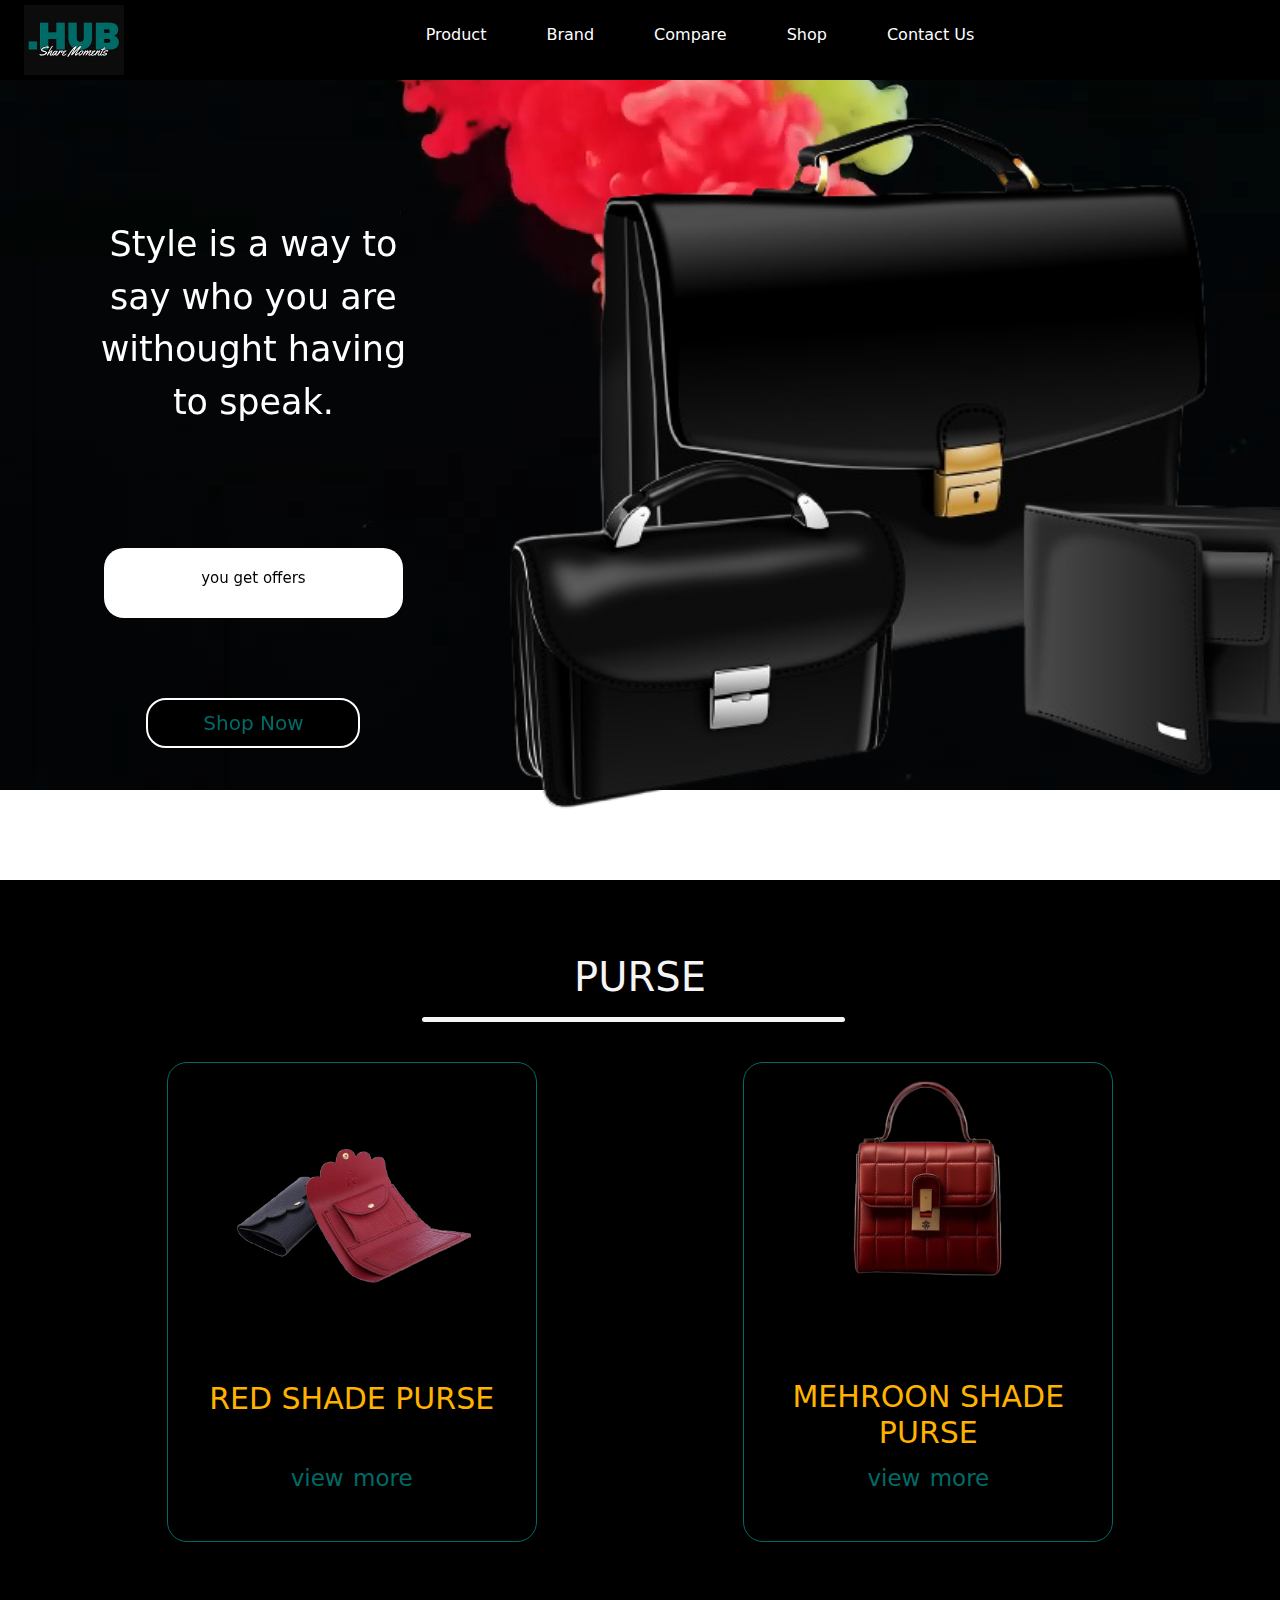
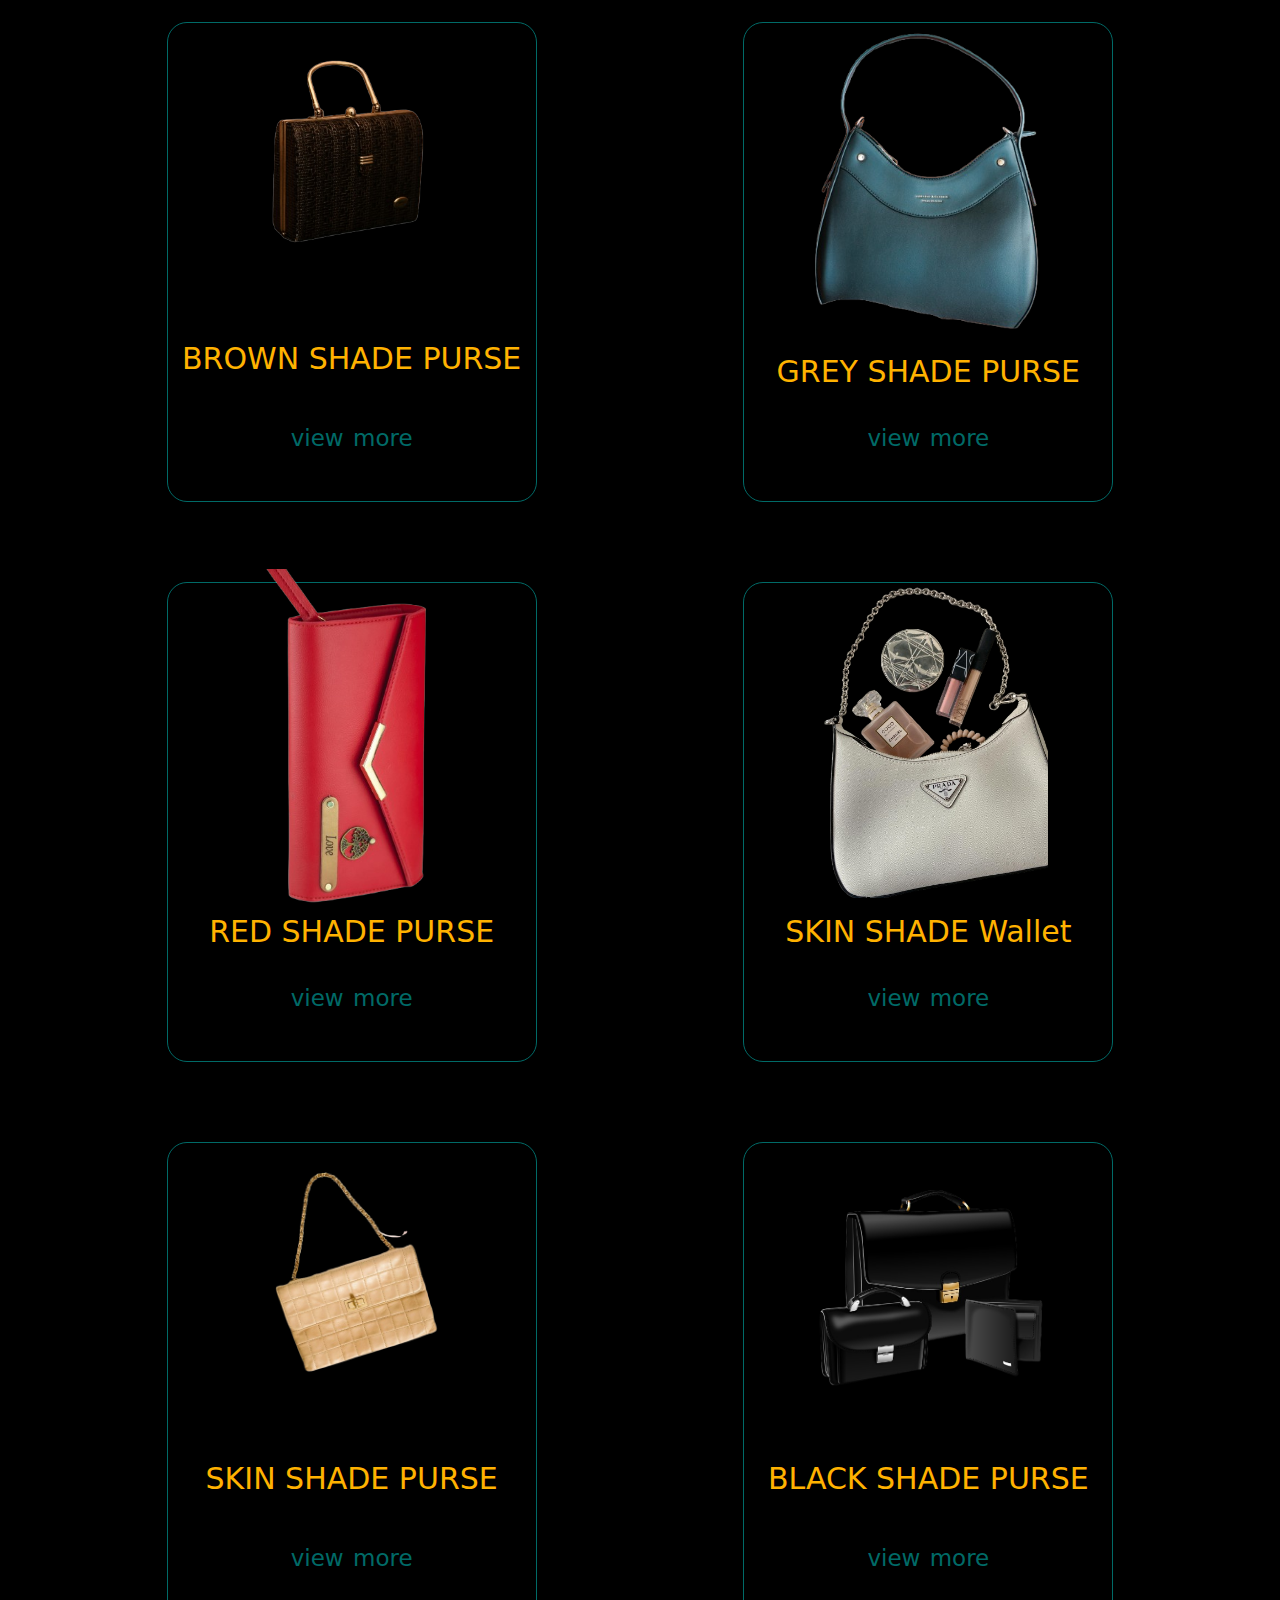
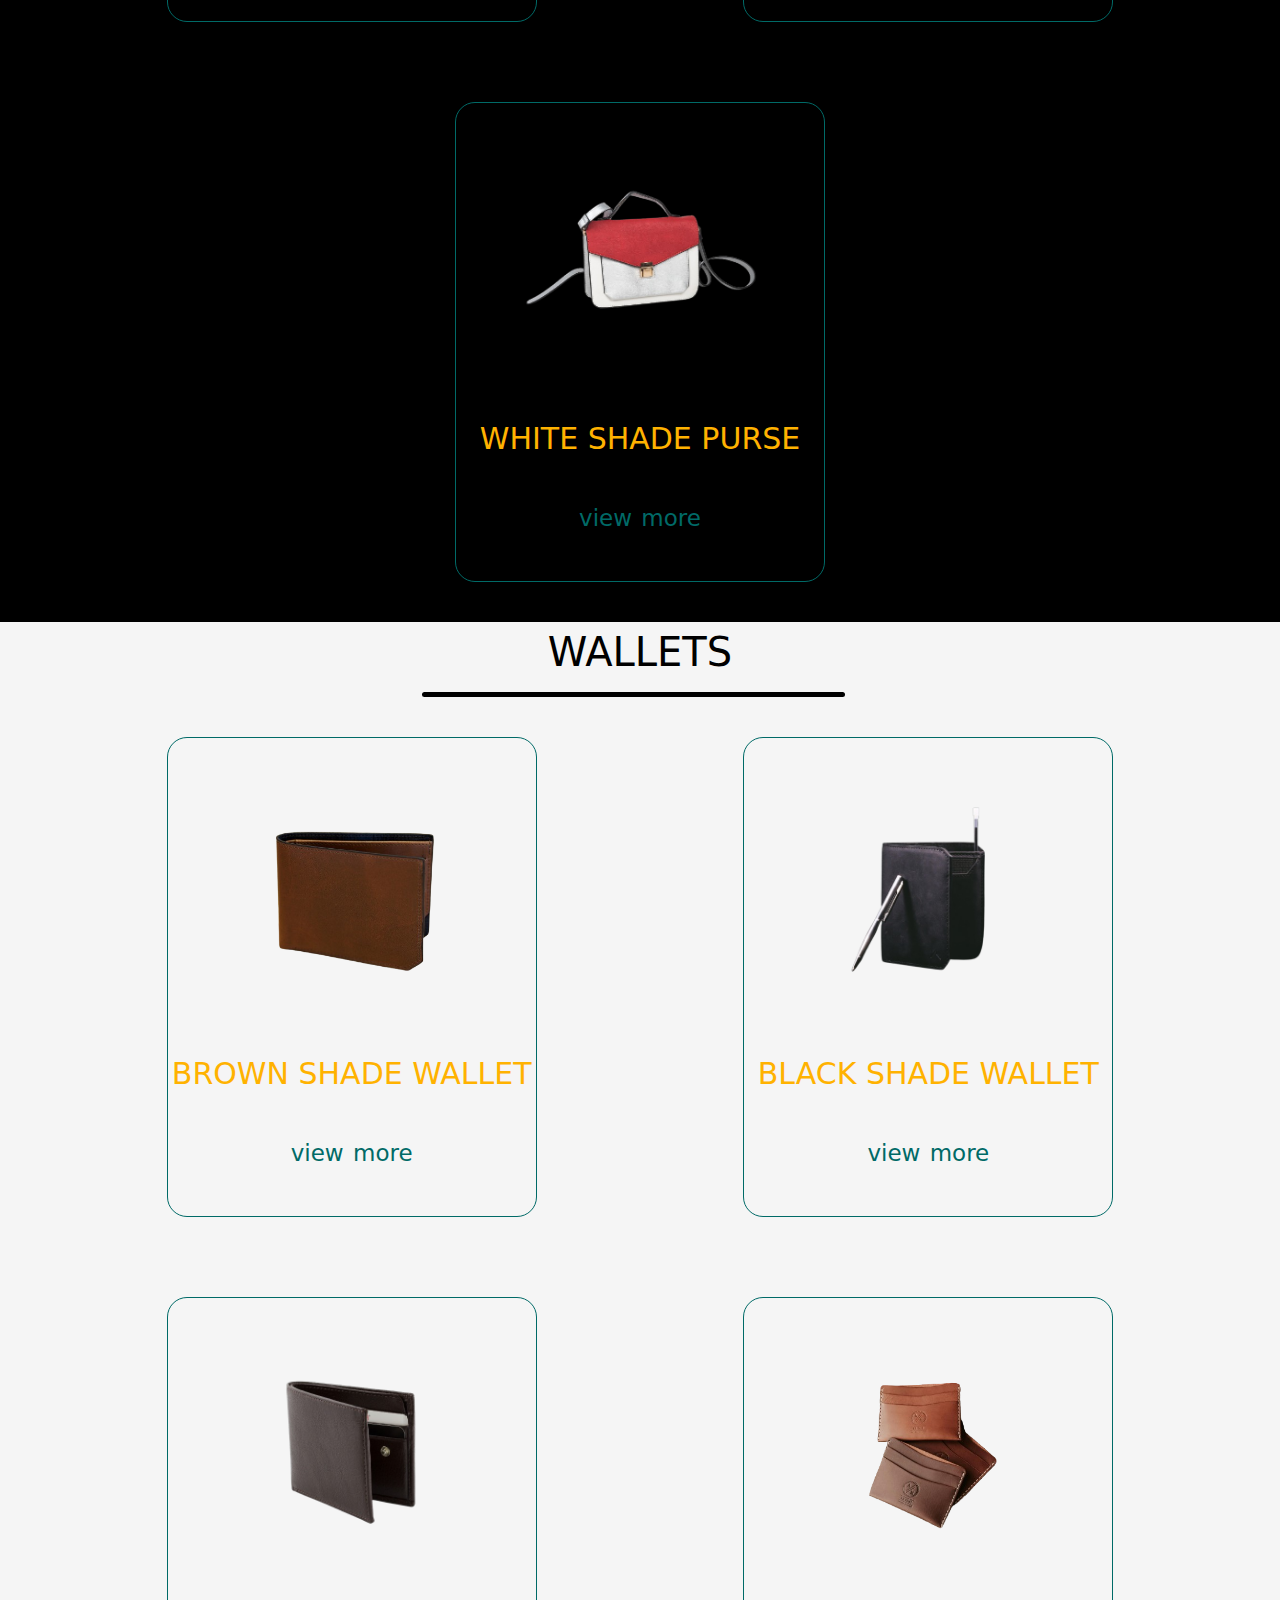
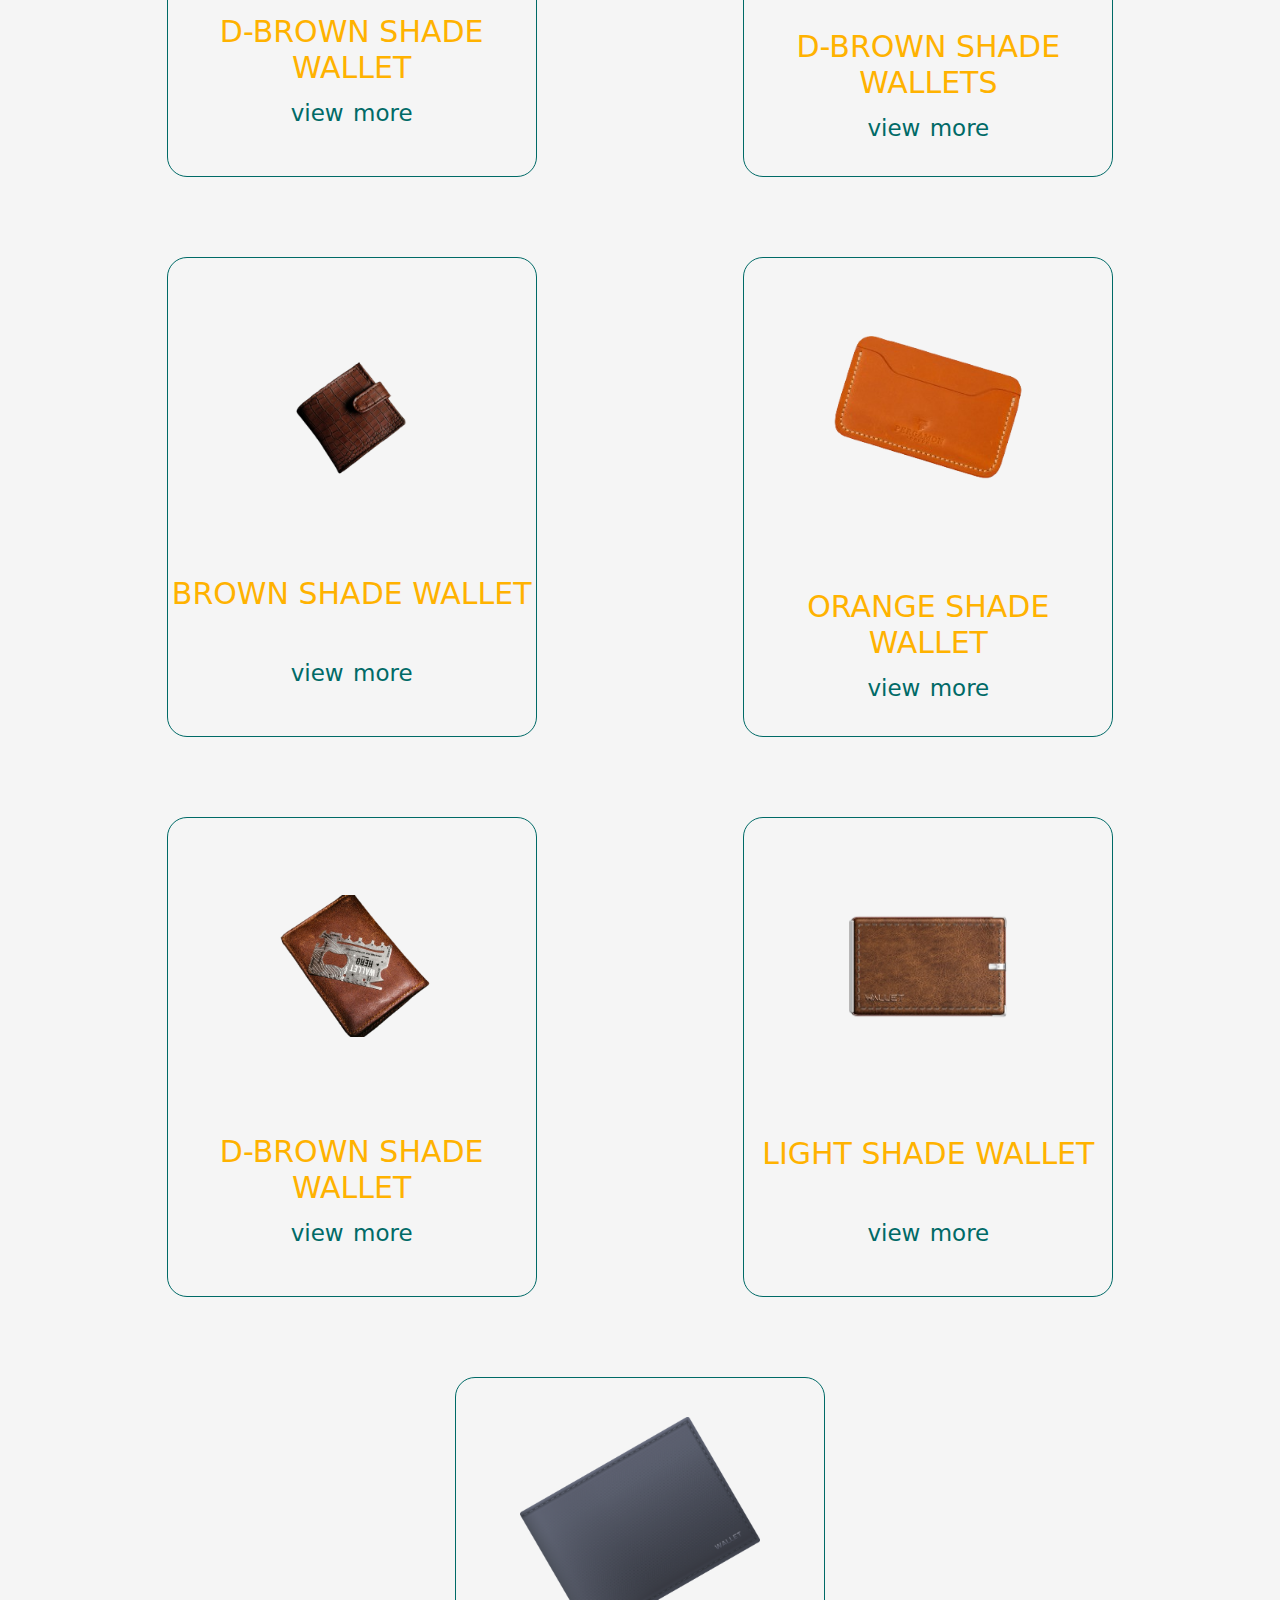
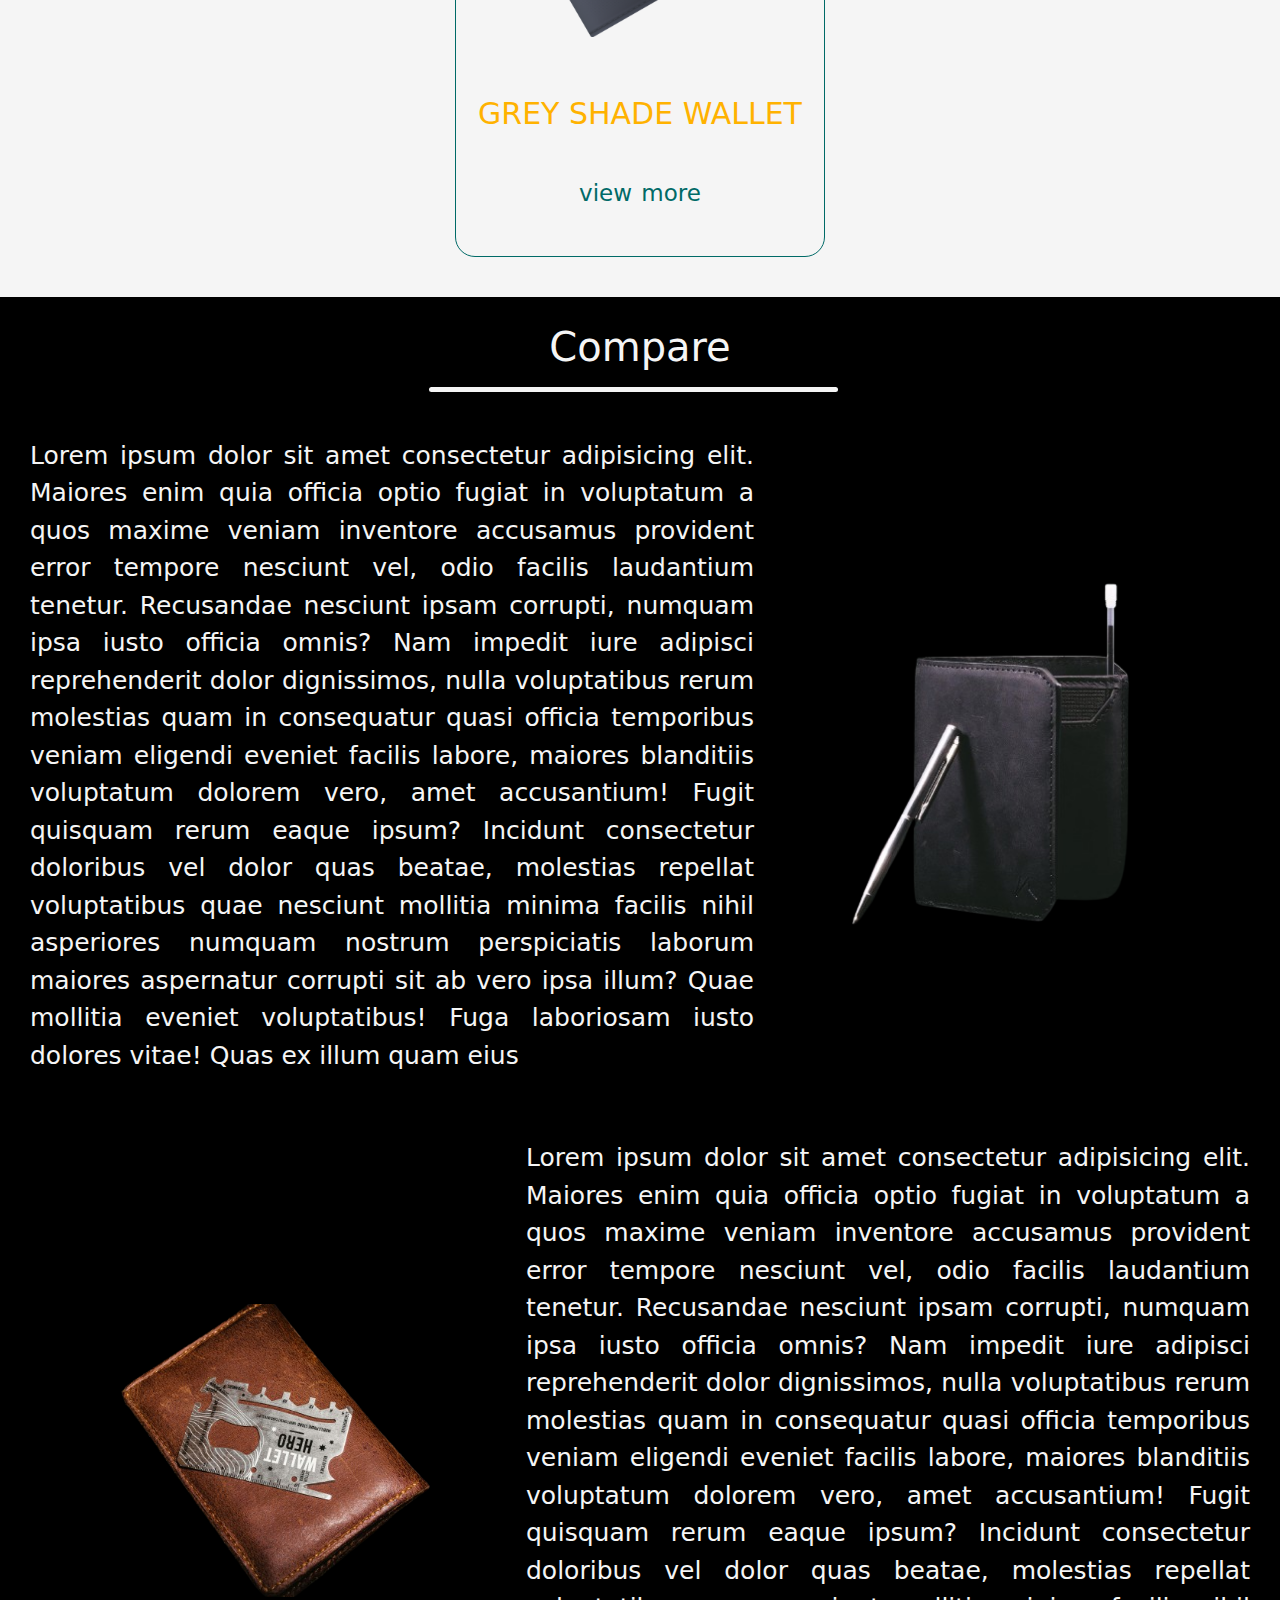
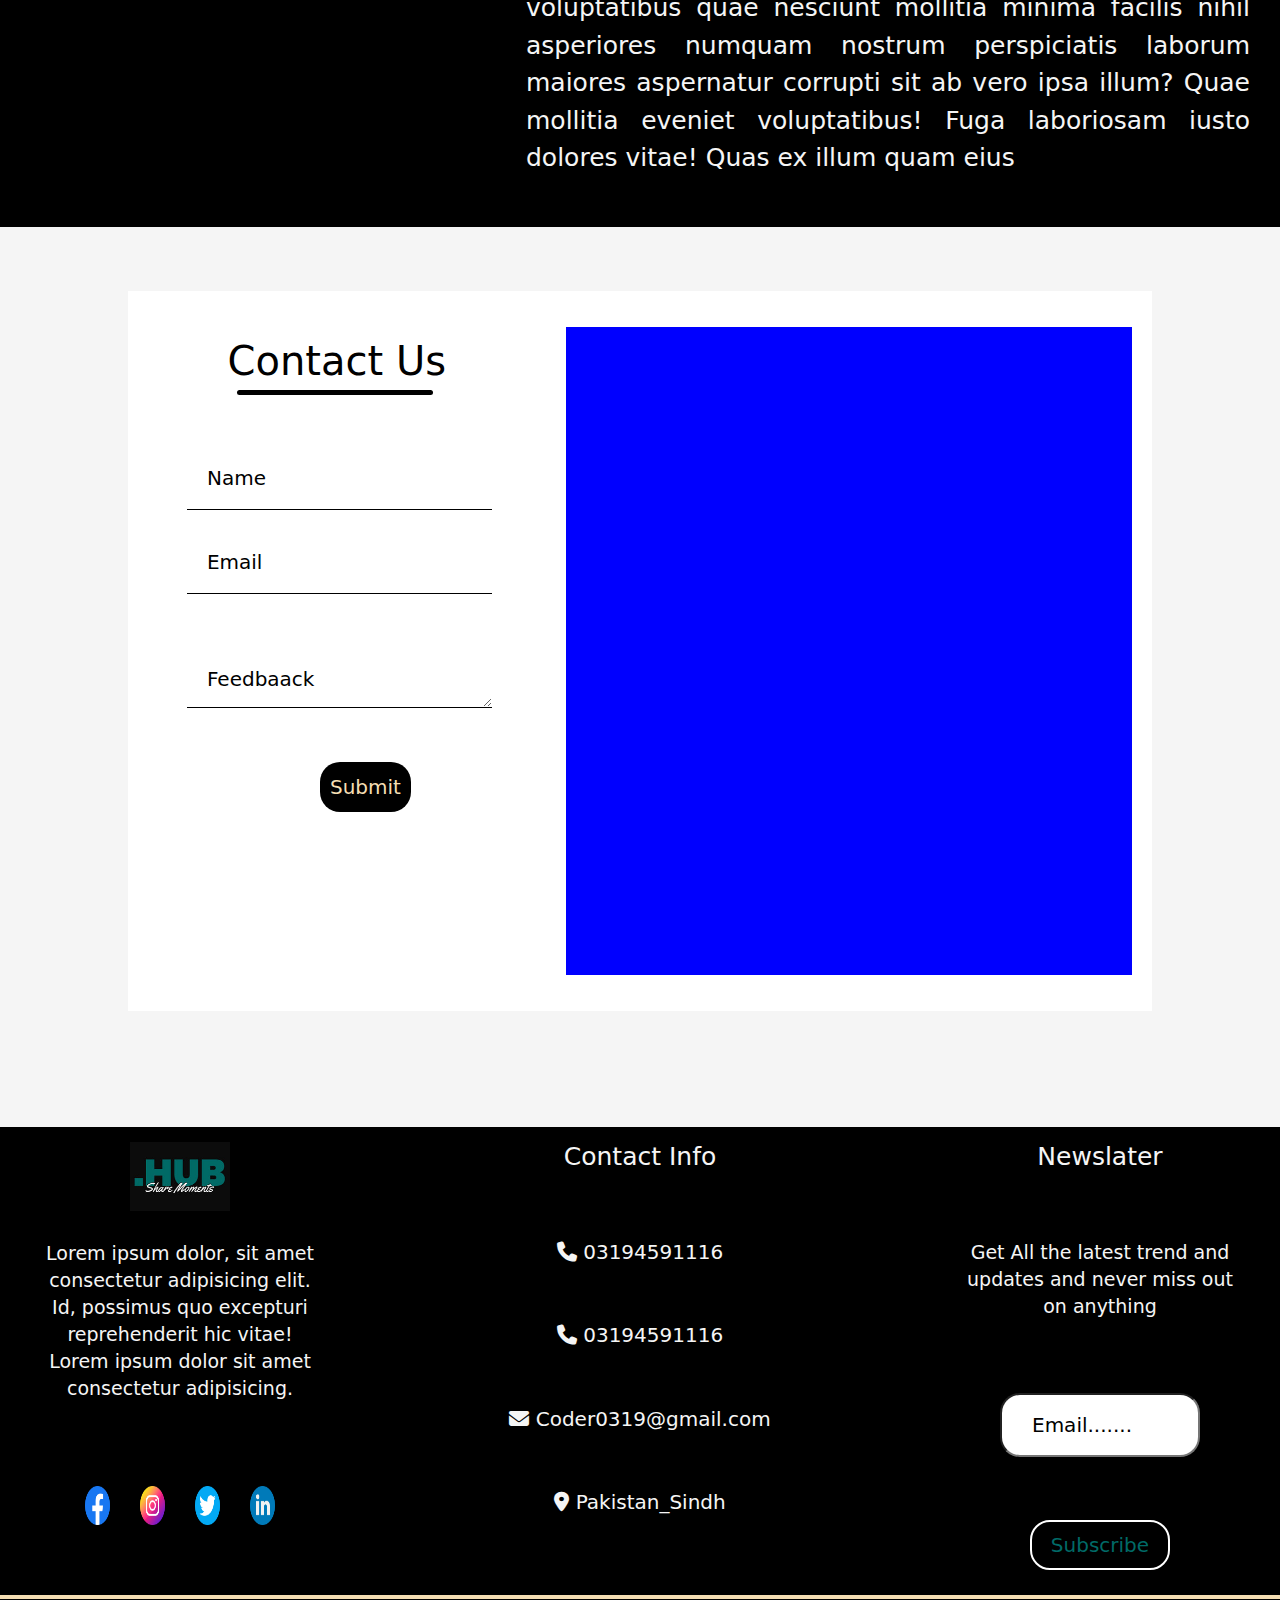
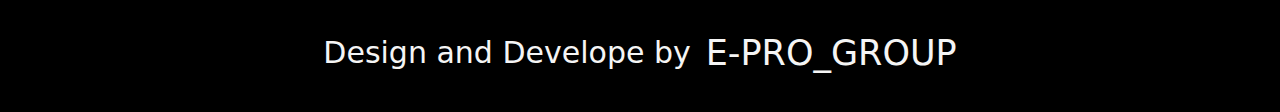
==== commit b98c3736: "Update index.html" ====
--- a/index.html
+++ b/index.html
@@ -1182,7 +1182,7 @@
     <div class="left">
        
       <div id="b">
-        <a href="#" class="nav-branding"><img src="logo.png" alt="logo" width="100px"></a>
+        <a href="#" class="nav-branding"><img src="logo2.png" alt="logo" width="100px"></a>
         <!-- <h1> <a href="#"> <h1 style="color: whitesmoke;"><span>E-</span>pro<span> .</span></h1> </a></h1> -->
         <p>Lorem ipsum dolor, sit amet consectetur adipisicing elit. Id, possimus quo excepturi reprehenderit hic vitae!
            Lorem ipsum dolor sit amet consectetur adipisicing.</p>
--- a/new.css
+++ b/new.css
@@ -7,7 +7,12 @@
   outline: none;
 }
 
-
+html,body{
+  overflow-x: hidden;
+  
+  margin: 0;
+  padding: 0;
+}
 html{
   scroll-behavior: smooth;
   font-size: 62.5%;
@@ -15,6 +20,7 @@
 
 .container{
   width: 100%;
+  max-width: 100vw;
   height: 90vh;
   display: flex;
   justify-content: center;
@@ -28,54 +34,37 @@
   z-index: -1;
   top: 70PX;
   height: 120vh;
-  width: 120vh;
+  width: 100%;
   background-color: black;
   
 }
-
-/* body {
-    display: flex;
-    justify-content: center;
-    align-items: center;
-    height: 100vh;
-    background-color: #f0f0f0;
-  } */
-
-  /* .header{
-
-    width: 100%;
-    height: 12vh;
-    padding: 1rem;
-    background: black;
-    color: white;
-    display: flex;
-    align-items: center;
-    justify-content: space-between;
-    position: fixed;
-    z-index: 10000000;
-    top: 0;
-    left: 0;
-
-
-  }
-
-  .logo h1{
-
-    font-size: 3rem;  
-
-  }
-
-  .spark{
-    color: wheat;
-    
-  }
-
-  .header a{
-    color: white;
-    font-size: 2rem;
-    padding: 1.5rem;
-    font-weight: lighter;
-  } */
+ 
+/* .container {
+  width: 100%;
+  max-width: 100vw;
+  height: 90vh;
+  display: flex;
+  justify-content: center;
+  align-items: center;
+  overflow: hidden;
+  position: relative;
+}
+
+.video {
+  position: fixed;
+  z-index: -1;
+  top: 70px;
+  left: 50%;
+  transform: translateX(-50%);
+  min-width: 100%;
+  min-height: 100%;
+  background-color: black;
+  object-fit: cover;
+}
+ */
+
+
+
   
   header{
     background-color: black;
@@ -201,7 +190,7 @@
     align-items: center;
     text-align: center;
     justify-content: space-evenly;
-    color: wheat;
+    color: whitesmoke;
     font-size: 3rem;
     /* position: fixed; */
     display: flex;
@@ -211,7 +200,7 @@
 
   a{
     text-decoration: none;
-    color: wheat;
+    color: #006a67;
   }
 
 
@@ -264,27 +253,27 @@
      justify-content: center;
      font-size: 1.5rem;
      text-align: center;
-     margin-top: 4rem;
+     margin-top: 5rem;
 
   }
 
   .bon{
     width: 50%;
-    height: 4rem;
+    height: 5rem;
     border-radius: 2rem;
     background-color: black;
-    color: white;
+    color: #006a67;
     border: 2px solid white;
     font-size: 2rem;
-    transition: 0.7s ease;
+    transition: 0.2s ease;
 
   }
   .bon:hover{
     word-spacing: 0.5rem;
-    font-size: 2.1rem;
+    font-size: 2rem;
     cursor: pointer;
     padding: 1rem;
-    color: wheat;}
+    }
   
 
   .rightside{
@@ -304,17 +293,16 @@
     justify-content: center;
     
   }
-   @media (min-width: 320px) and (max-width: 480px) {
-  /* Styles for small mobile devices */
-}
-
+  
 
   
  .container2{
   
     width: 100%;
+    max-width: 100vw;
     height: 100%;
     background-color: black;
+    margin-top: 7rem;
     
 
  }
@@ -378,8 +366,8 @@
  }
 
  .top img{
-  width: 100%;
-  height: 100%;
+  width: 65%;
+  height: auto;
  }
   
   
@@ -428,6 +416,154 @@
 
   
 
+/* Large desktops (1200px and up) */
+@media (max-width: 1200px) {
+  
+  
+  .product {
+    width: 35rem;
+    height: 46rem;
+    margin: 3rem;
+  }
+  .bottom h2 {
+    font-size: 2.8rem;
+  }
+  .bottom h3 {
+    font-size: 2.3rem;
+  }
+}
+
+/* Medium devices (992px and below) */
+@media (max-width: 992px) {
+  .heading {
+    font-size: 3.5rem;
+  }
+  .underline {
+    width: 40%;
+    left: 30%;
+  }
+  .product {
+    width: 32rem;
+    height: 44rem;
+    margin: 2.5rem;
+  }
+  .top img {
+    width: 70%;
+  }
+  .container2{
+    margin-top: 2rem;
+  }
+  
+}
+
+/* Tablets (768px and below) */
+@media (max-width: 768px) {
+  .heading {
+    font-size: 3rem;
+  }
+  .underline {
+    width: 50%;
+    left: 25%;
+  }
+  .product {
+    width: 45rem;
+    height: 40%;
+    margin: 3rem auto;
+    
+  }
+  .top img{
+    width: 65%;
+    height: 20rem;
+   }
+  .bottom h2 {
+    font-size: 2.6rem;
+  }
+  .bottom h3 {
+    font-size: 2.1rem;
+  }
+}
+
+/* Small phones (576px and below) */
+@media (max-width: 576px) {
+  .heading {
+    font-size: 2.5rem;
+  }
+  .underline {
+    width: 60%;
+    left: 20%;
+    height: 0.4rem;
+  }
+  .product {
+    width: 90%;
+    height: auto;
+    min-height: 45rem;
+    margin: 2rem auto;
+    padding: 1.5rem;
+  }
+  .top img {
+    width: 80%;
+  }
+  .bottom h2 {
+    font-size: 2.2rem;
+  }
+  .bottom h3 {
+    font-size: 1.8rem;
+  }
+  .product button {
+    font-size: 2rem;
+    margin-bottom: 2rem;
+  }
+}
+
+/* Extra small phones (480px and below) */
+@media (max-width: 480px) {
+  .heading {
+    font-size: 2.2rem;
+  }
+  .underline {
+    width: 70%;
+    left: 15%;
+  }
+  .product {
+    width: 95%;
+    min-height: 42rem;
+  }
+  .top img {
+    width: 85%;
+  }
+  .bottom h2 {
+    font-size: 2rem;
+  }
+  .bottom h3 {
+    font-size: 1.6rem;
+  }
+  .product button {
+    font-size: 1.8rem;
+    padding: 0.5rem;
+  }
+  
+  
+}
+
+/* Ultra small devices (360px and below) */
+@media (max-width: 360px) {
+  .heading {
+    font-size: 2rem;
+  }
+  .product {
+    min-height: 40rem;
+  }
+  
+  .bottom h2 {
+    font-size: 1.8rem;
+  }
+  .bottom h3 {
+    font-size: 1.4rem;
+  }
+  .product button {
+    font-size: 1.6rem;
+  }
+}
 
 /* styles.css */
 
@@ -662,6 +798,7 @@
 .container3{
   background-color: whitesmoke;
   width: 100%;
+  max-width: 100vw;
   height: 100%;
 }
 
@@ -1082,9 +1219,9 @@
 /* Media Queries for responsiveness */
 @media (max-width: 768px) {
  .footer{
-  height: 120vh;
+  height: 130vh;
  }
-
+ 
 
     .right{
             height: 15%;
@@ -1115,6 +1252,7 @@
   .right {
       flex-direction: column; /* Stack on smaller screens */
       align-items: center; /* Center align items */
+
   }
 
   .right h2 {
@@ -1132,6 +1270,7 @@
   .brand{
     font-size: 2rem;
   }
+  
 }
 
 @media (max-width: 1024px) {
@@ -1150,7 +1289,7 @@
         flex-direction: column; /* Stack sections on smaller screens */
         align-items: center; /* Center align items */
     }
-  
+    
     #b {
         width: 100%; /* Full width on smaller screens */
         margin: 1rem 0; /* Adjusted margin */
@@ -1176,10 +1315,15 @@
     .right h1 {
         font-size: 2.5rem; /* Adjusted font size */
     }
-}
+  }
 
 @media (min-width: 1200px) {
  
+ 
+#b p{
+  font-size: 1.9rem;
+  line-height: 2.7rem;
+}
   
 }
 
@@ -1348,6 +1492,7 @@
 
  .container6 {
   width: 100%;
+  max-width: 100vw;
   height: 100vh;
   background-color: whitesmoke;
 }
@@ -1560,7 +1705,7 @@
   }
 
   .leftside .First p, .leftside .Second p {
-    font-size: 1.8rem;
+    font-size: 4rem;
   }
   .leftside .Second{
     background-color: transparent;
@@ -1644,14 +1789,14 @@
 
 
 
-  @media (min-aspect-ratio: 16/10){
+  @media (min-aspect-ratio: 16/9){
     .video{
       width: 100%;
       height: auto;
     }
   }
 
-  @media (max-aspect-ratio: 16/10){
+  @media (max-aspect-ratio: 16/9){
     .video{
       width: auto;
       height: 80%;
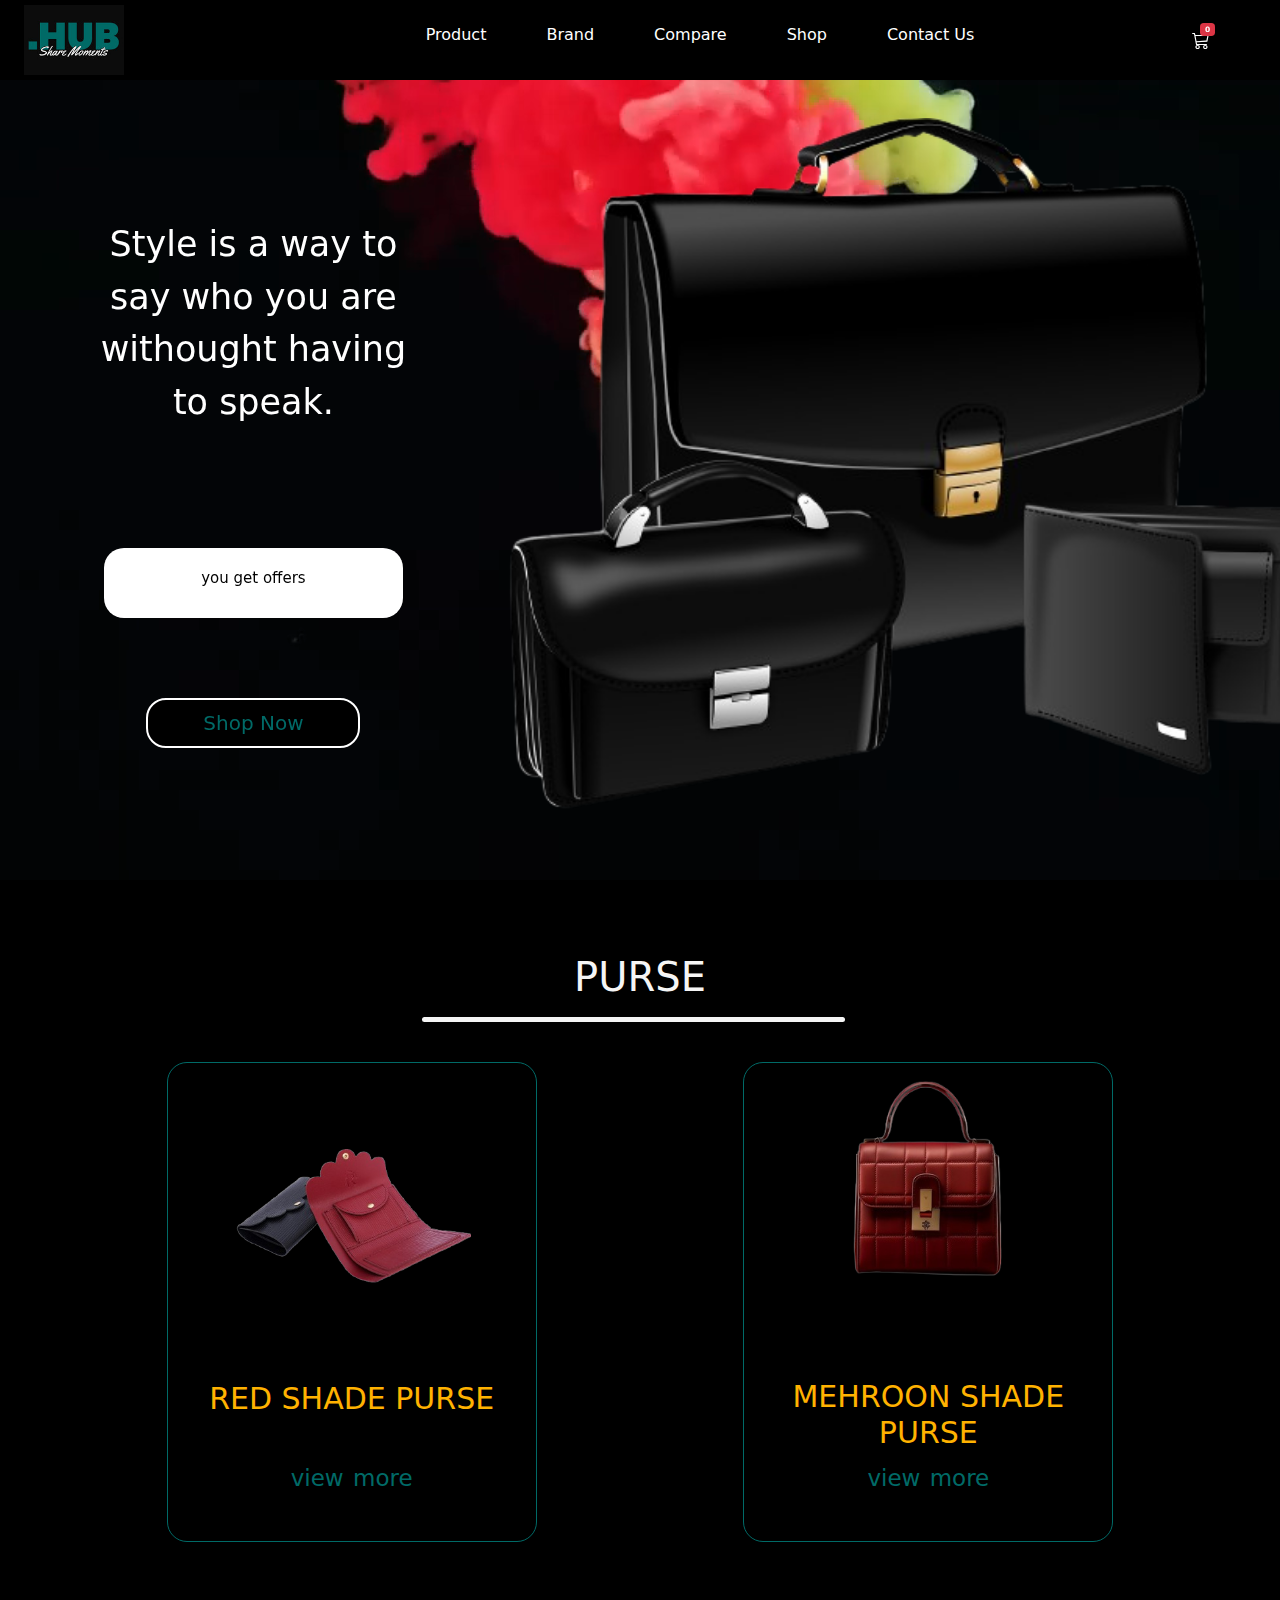
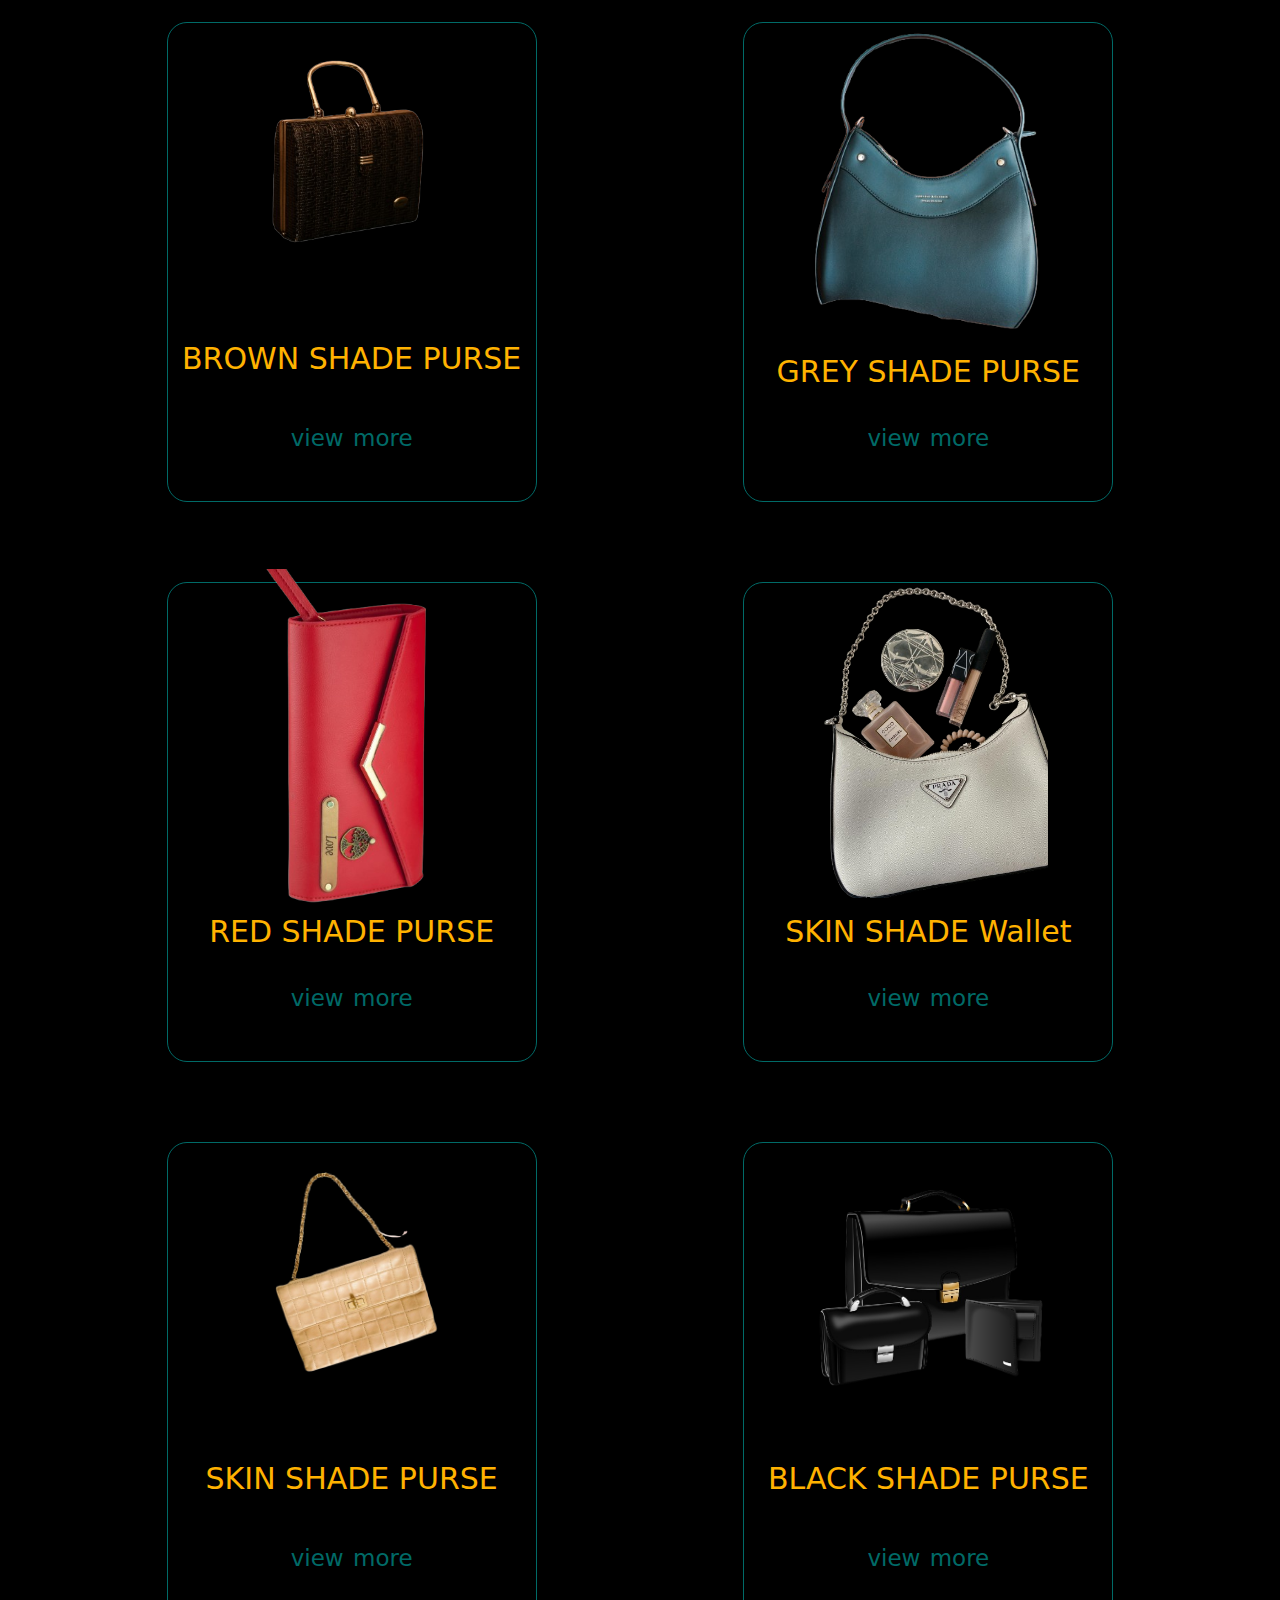
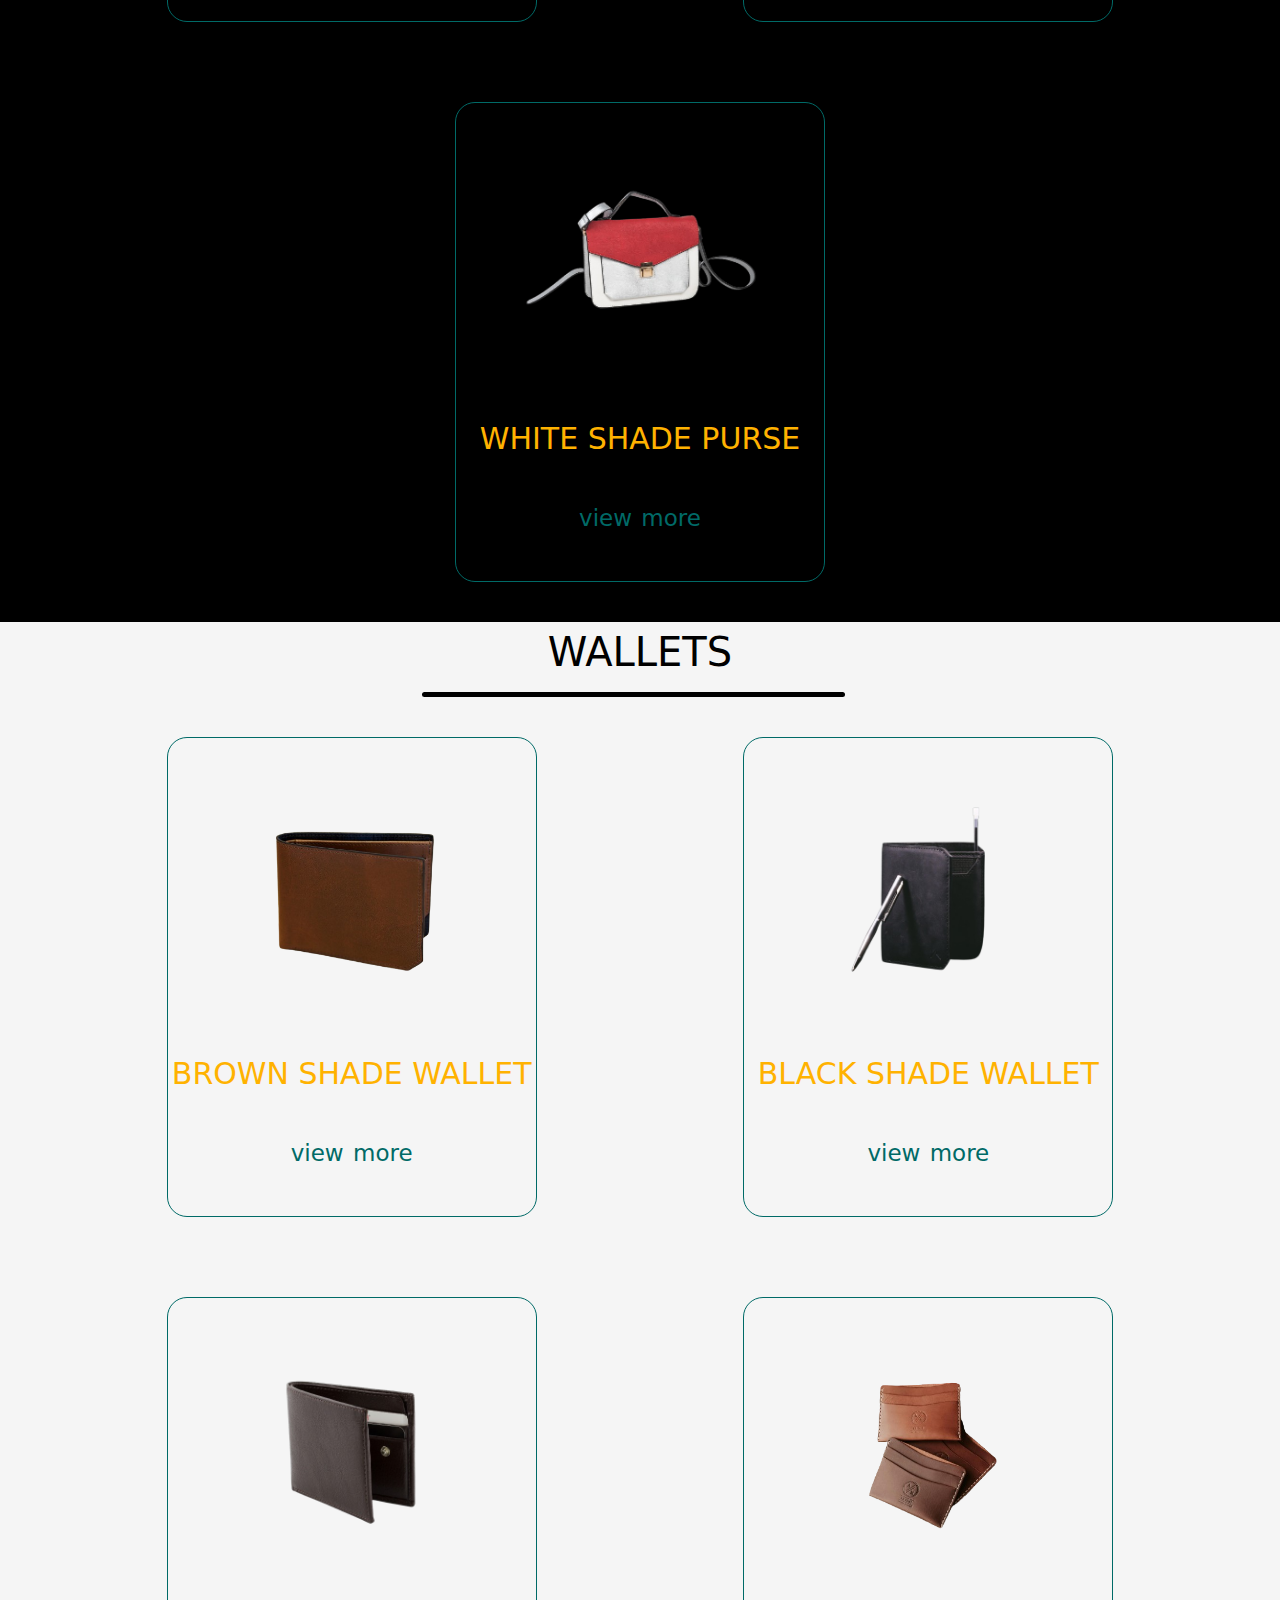
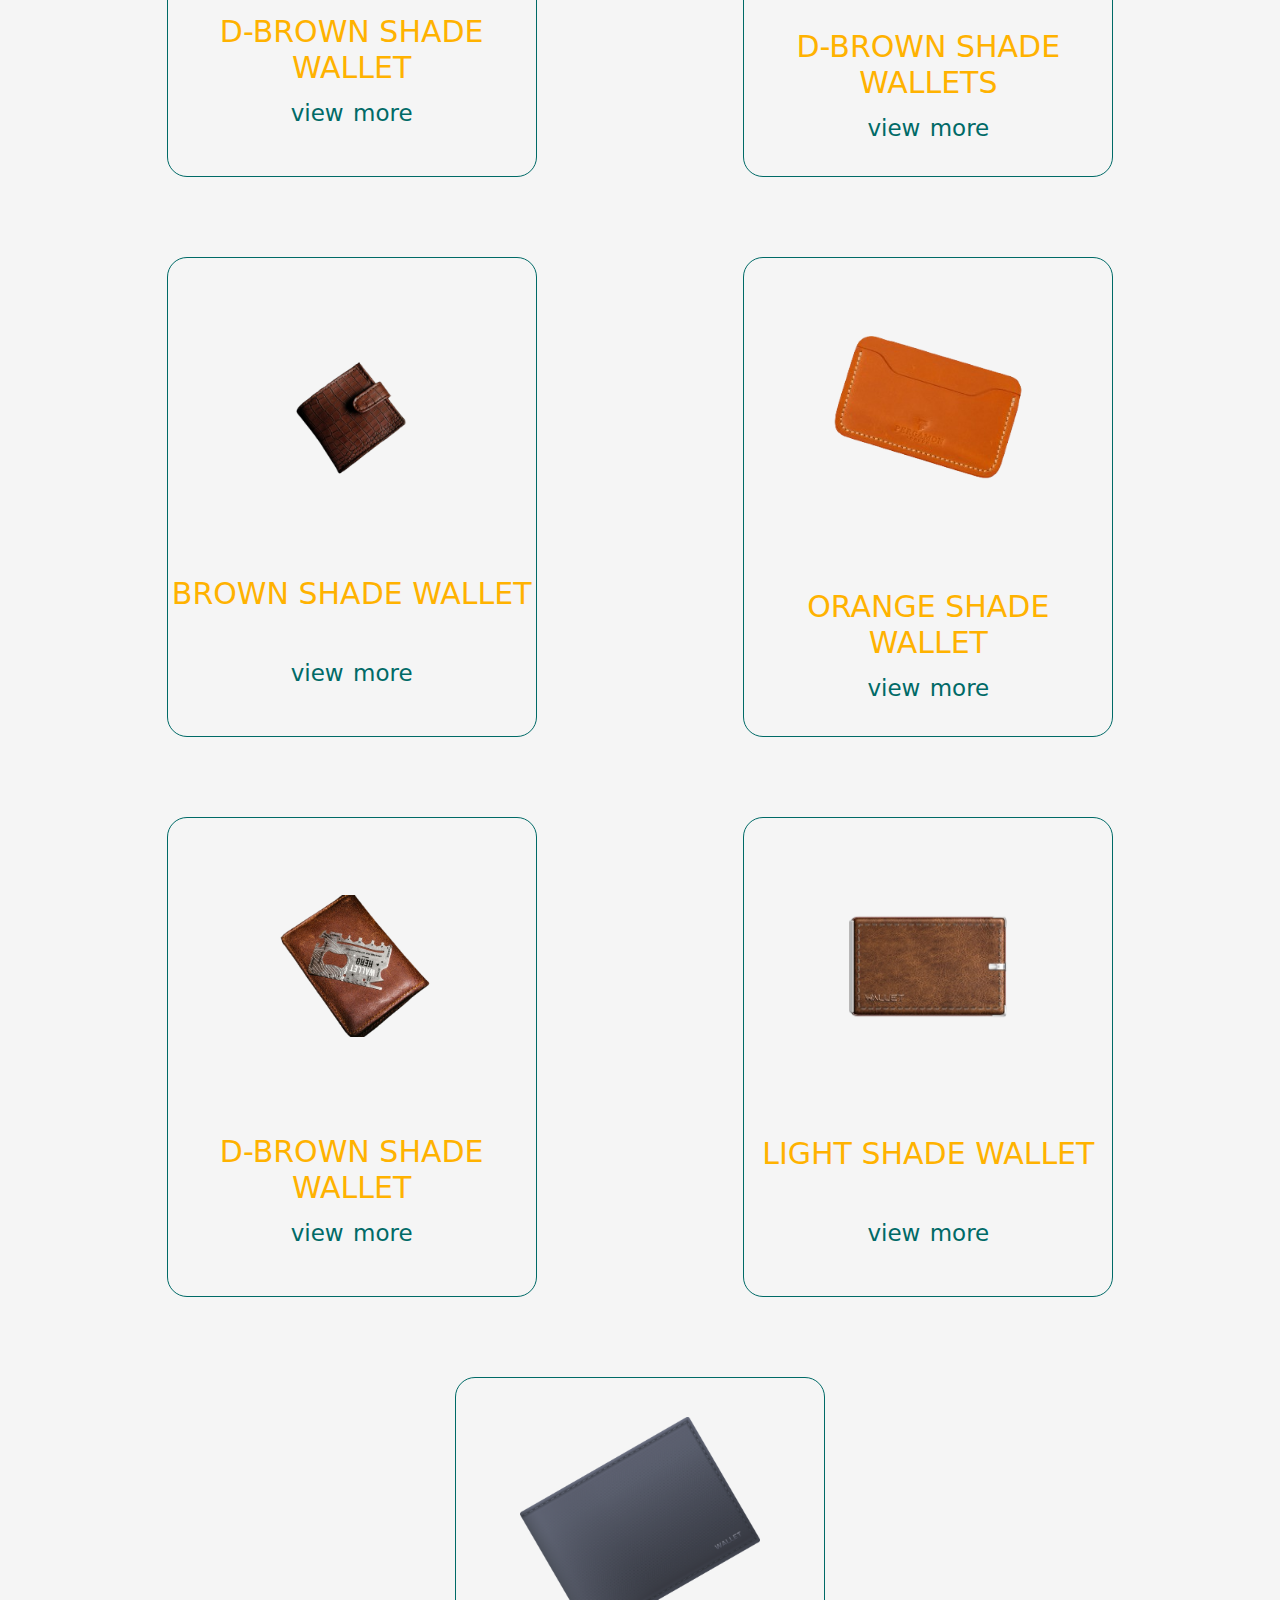
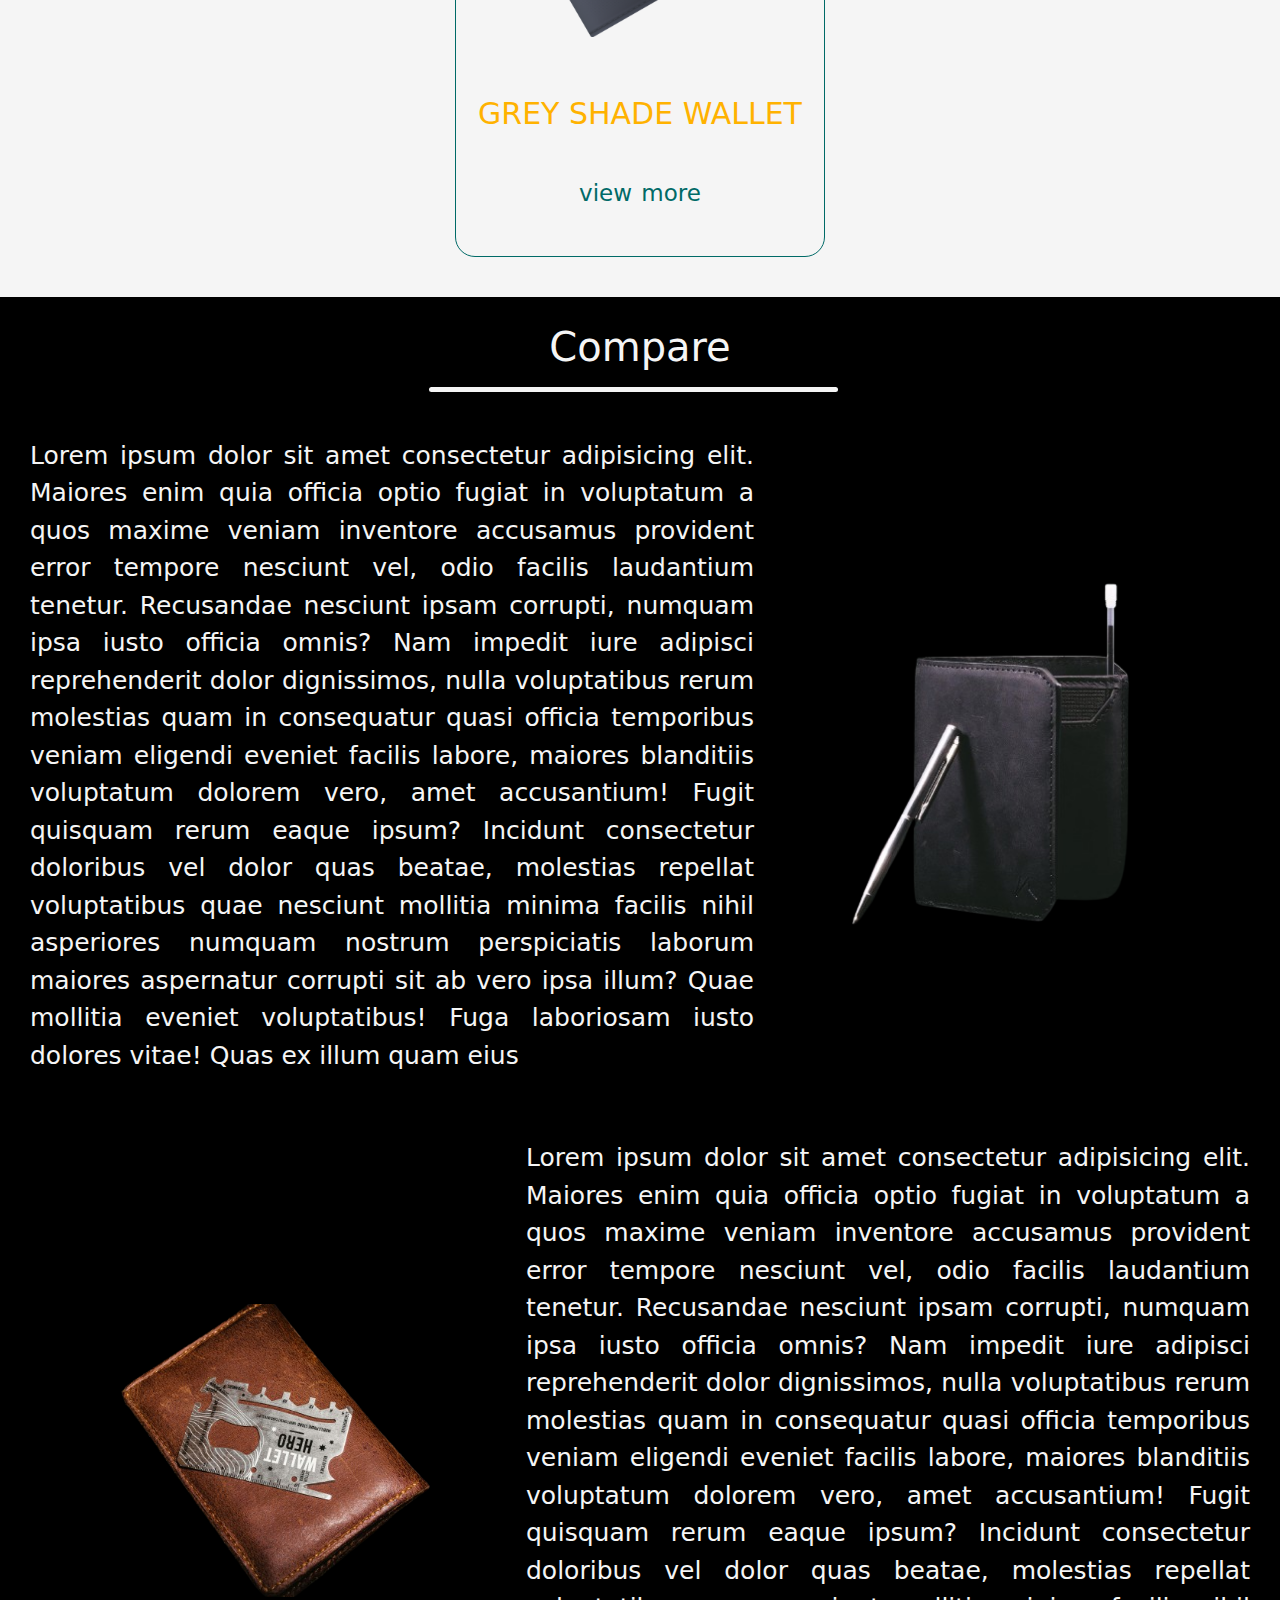
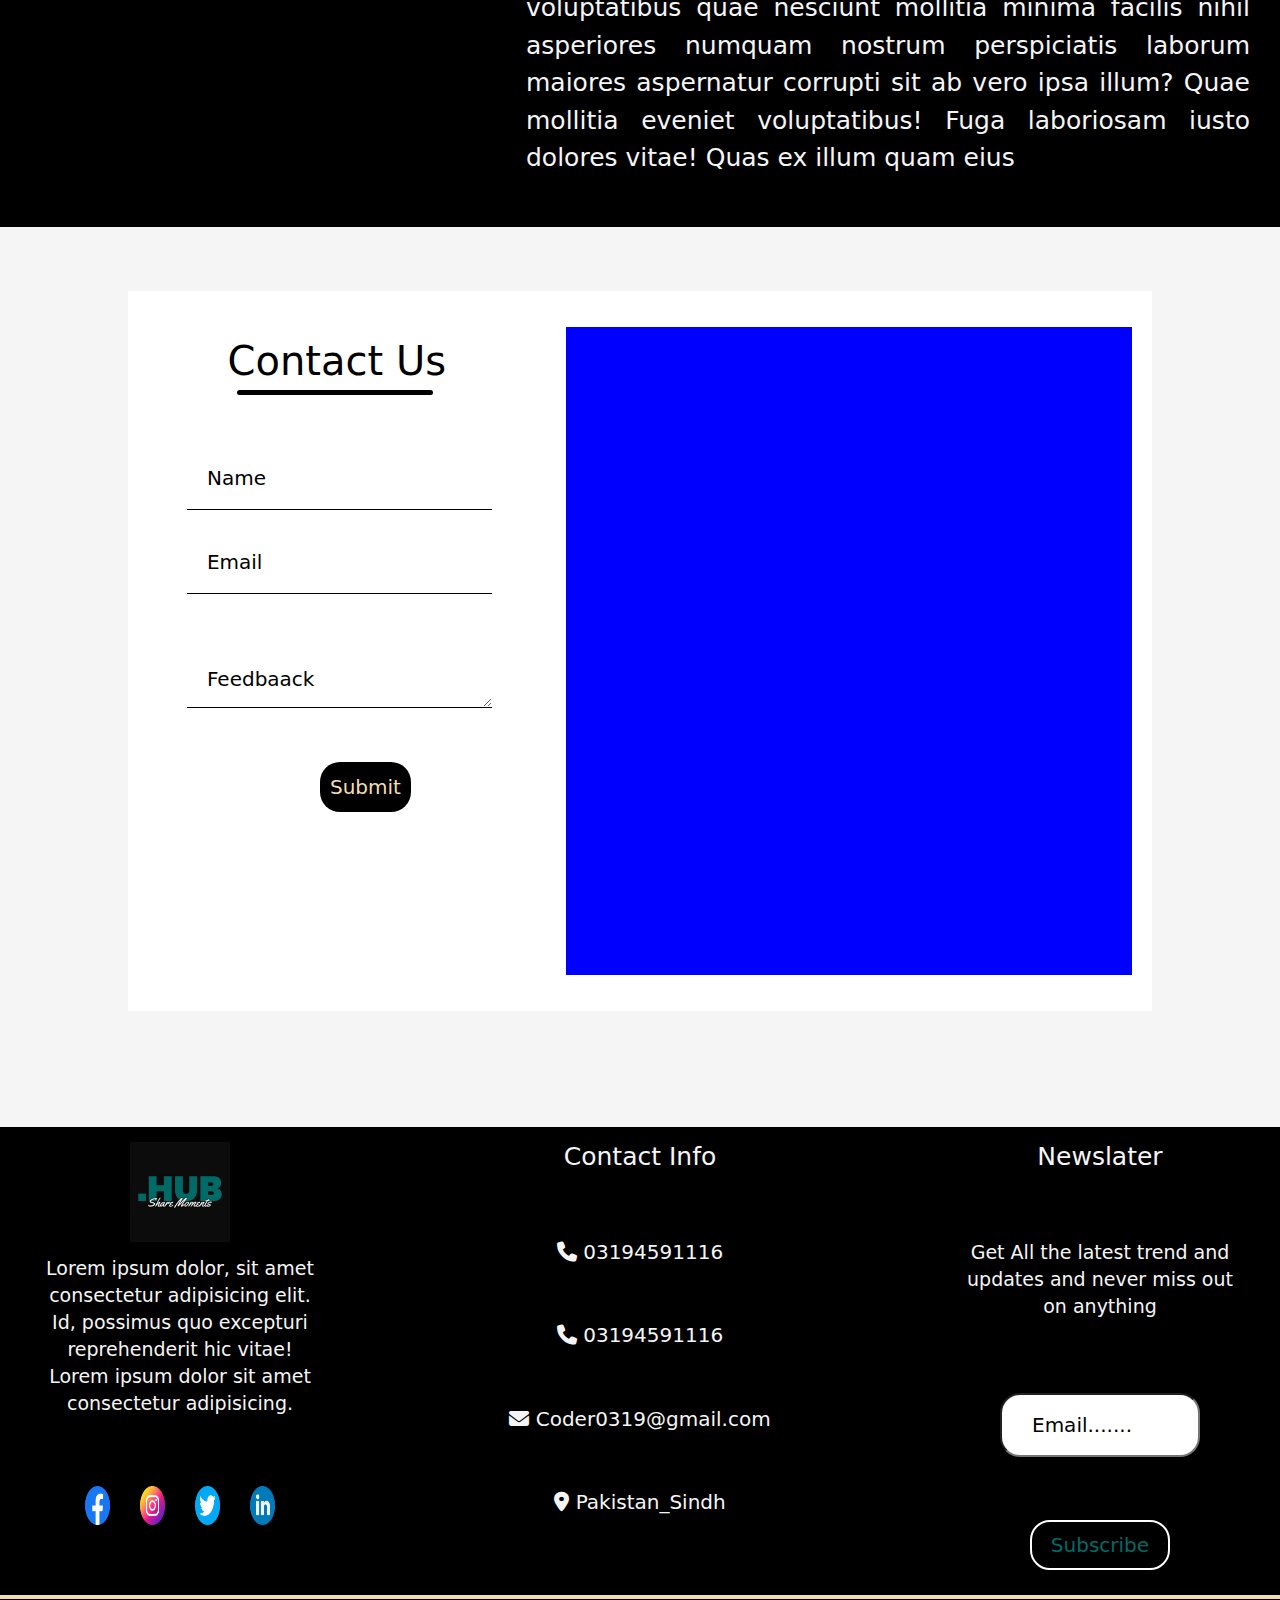
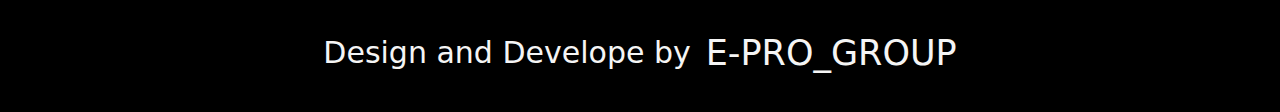
==== commit 07b7cefd: "Update index.html" ====
--- a/index.html
+++ b/index.html
@@ -7,9 +7,12 @@
   <link rel="stylesheet" href="https://cdn.jsdelivr.net/npm/bootstrap@5.3.2/dist/css/bootstrap.min.css">
   <script src="https://cdn.jsdelivr.net/npm/bootstrap@5.3.2/dist/js/bootstrap.bundle.min.js"></script>
   <link rel="stylesheet" href="https://cdnjs.cloudflare.com/ajax/libs/font-awesome/6.7.2/css/all.min.css" integrity="sha512-Evv84Mr4kqVGRNSgIGL/F/aIDqQb7xQ2vcrdIwxfjThSH8CSR7PBEakCr51Ck+w+/U6swU2Im1vVX0SVk9ABhg==" crossorigin="anonymous" referrerpolicy="no-referrer" />
- <link rel="stylesheet" href="https://fonts.googleapis.com/css2?family=Material+Symbols+Outlined:opsz,wght,FILL,GRAD@20..48,100..700,0..1,-50..200&icon_names=call" />
+  <link rel="stylesheet" href="https://cdn.jsdelivr.net/npm/bootstrap-icons@1.11.3/font/bootstrap-icons.min.css">
+  <link rel="stylesheet" href="https://fonts.googleapis.com/css2?family=Material+Symbols+Outlined:opsz,wght,FILL,GRAD@20..48,100..700,0..1,-50..200&icon_names=call" />
   <link rel="stylesheet" href="new.css">
   </head>
+
+
 <body>
 
   <header>
@@ -34,6 +37,13 @@
               <a href="#contact"  class="nav-link"> Contact Us</a> 
           </li>
         </ul>
+
+
+        <div class="cart-icon" style="position: fixed; top: 28px; right: 70px; z-index: 1000;">
+          <i class="bi bi-cart3 fs-3 text-white"></i>
+          <span class="cart-count badge bg-danger" style="position: absolute; top: -5px; right: -5px;">0</span>
+        </div>
+        
           
          <div class="icon"></div>
         <div class="hamberger">
@@ -156,7 +166,7 @@
                           If you appreciate a classic, timeless look and don't mind a touch of maintenance, 
                           a brown wallet could be an excellent choice.
                       </p>
-                      <button class="btn btn-lg w-100" type="button" style="background-color: #006a67; color: white;">
+                      <button class="btn btn-lg w-100" type="button" data-action="add-to-cart" style="background-color: #006a67; color: white;">
                           Add to Cart
                       </button>
                   </div>
@@ -205,7 +215,7 @@
                                 If you appreciate a classic, timeless look and don't mind a touch of maintenance, 
                                 a brown wallet could be an excellent choice.
                             </p>
-                            <button class="btn btn-lg w-100" type="button" style="background-color: #006a67; color: white;">
+                            <button class="btn btn-lg w-100" type="button" data-action="add-to-cart" style="background-color: #006a67; color: white;">
                                 Add to Cart
                             </button>
                         </div>
@@ -252,7 +262,7 @@
                                 If you appreciate a classic, timeless look and don't mind a touch of maintenance, 
                                 a brown wallet could be an excellent choice.
                             </p>
-                            <button class="btn btn-lg w-100" type="button" style="background-color: #006a67; color: white;">
+                            <button class="btn btn-lg w-100" type="button" data-action="add-to-cart" style="background-color: #006a67; color: white;">
                                 Add to Cart
                             </button>
                         </div>
@@ -302,7 +312,7 @@
                                 If you appreciate a classic, timeless look and don't mind a touch of maintenance, 
                                 a brown wallet could be an excellent choice.
                             </p>
-                            <button class="btn btn-lg w-100" type="button" style="background-color: #006a67; color: white;">
+                            <button class="btn btn-lg w-100" type="button" data-action="add-to-cart" style="background-color: #006a67; color: white;">
                                 Add to Cart
                             </button>
                         </div>
@@ -351,7 +361,7 @@
                                 If you appreciate a classic, timeless look and don't mind a touch of maintenance, 
                                 a brown wallet could be an excellent choice.
                             </p>
-                            <button class="btn btn-lg w-100" type="button" style="background-color: #006a67; color: white;">
+                            <button class="btn btn-lg w-100" type="button" data-action="add-to-cart" style="background-color: #006a67; color: white;">
                                 Add to Cart
                             </button>
                         </div>
@@ -403,7 +413,7 @@
                                 If you appreciate a classic, timeless look and don't mind a touch of maintenance, 
                                 a brown wallet could be an excellent choice.
                             </p>
-                            <button class="btn btn-lg w-100" type="button" style="background-color: #006a67; color: white;">
+                            <button class="btn btn-lg w-100" type="button"data-action="add-to-cart" style="background-color: #006a67; color: white;">
                                 Add to Cart
                             </button>
                         </div>
@@ -452,7 +462,7 @@
                                 If you appreciate a classic, timeless look and don't mind a touch of maintenance, 
                                 a brown wallet could be an excellent choice.
                             </p>
-                            <button class="btn btn-lg w-100" type="button" style="background-color: #006a67; color: white;">
+                            <button class="btn btn-lg w-100" type="button" data-action="add-to-cart" style="background-color: #006a67; color: white;">
                                 Add to Cart
                             </button>
                         </div>
@@ -505,7 +515,7 @@
                                 If you appreciate a classic, timeless look and don't mind a touch of maintenance, 
                                 a brown wallet could be an excellent choice.
                             </p>
-                            <button class="btn btn-lg w-100" type="button" style="background-color: #006a67; color: white;">
+                            <button class="btn btn-lg w-100" type="button"data-action="add-to-cart" style="background-color: #006a67; color: white;">
                                 Add to Cart
                             </button>
                         </div>
@@ -553,7 +563,7 @@
                                 If you appreciate a classic, timeless look and don't mind a touch of maintenance, 
                                 a brown wallet could be an excellent choice.
                             </p>
-                            <button class="btn btn-lg w-100" type="button" style="background-color: #006a67; color: white;">
+                            <button class="btn btn-lg w-100" type="button" data-action="add-to-cart"style="background-color: #006a67; color: white;">
                                 Add to Cart
                             </button>
                         </div>
@@ -619,7 +629,7 @@
                                 If you appreciate a classic, timeless look and don't mind a touch of maintenance, 
                                 a brown wallet could be an excellent choice.
                             </p>
-                            <button class="btn btn-lg w-100" type="button" style="background-color: #006a67; color: white;">
+                            <button class="btn btn-lg w-100" type="button"data-action="add-to-cart" style="background-color: #006a67; color: white;">
                                 Add to Cart
                             </button>
                         </div>
@@ -667,7 +677,7 @@
                                 If you appreciate a classic, timeless look and don't mind a touch of maintenance, 
                                 a brown wallet could be an excellent choice.
                             </p>
-                            <button class="btn btn-lg w-100" type="button" style="background-color: #006a67; color: white;">
+                            <button class="btn btn-lg w-100" type="button"data-action="add-to-cart" style="background-color: #006a67; color: white;">
                                 Add to Cart
                             </button>
                         </div>
@@ -714,7 +724,7 @@
                                 If you appreciate a classic, timeless look and don't mind a touch of maintenance, 
                                 a brown wallet could be an excellent choice.
                             </p>
-                            <button class="btn btn-lg w-100" type="button" style="background-color: #006a67; color: white;">
+                            <button class="btn btn-lg w-100" type="button" data-action="add-to-cart" style="background-color: #006a67; color: white;">
                                 Add to Cart
                             </button>
                         </div>
@@ -759,7 +769,7 @@
                                 If you appreciate a classic, timeless look and don't mind a touch of maintenance, 
                                 a brown wallet could be an excellent choice.
                             </p>
-                            <button class="btn btn-lg w-100" type="button" style="background-color: #006a67; color: white;">
+                            <button class="btn btn-lg w-100" type="button" data-action="add-to-cart"style="background-color: #006a67; color: white;">
                                 Add to Cart
                             </button>
                         </div>
@@ -805,7 +815,7 @@
                                 If you appreciate a classic, timeless look and don't mind a touch of maintenance, 
                                 a brown wallet could be an excellent choice.
                             </p>
-                            <button class="btn btn-lg w-100" type="button" style="background-color: #006a67; color: white;">
+                            <button class="btn btn-lg w-100" type="button" data-action="add-to-cart" style="background-color: #006a67; color: white;">
                                 Add to Cart
                             </button>
                         </div>
@@ -853,7 +863,7 @@
                                 If you appreciate a classic, timeless look and don't mind a touch of maintenance, 
                                 a brown wallet could be an excellent choice.
                             </p>
-                            <button class="btn btn-lg w-100" type="button" style="background-color: #006a67; color: white;">
+                            <button class="btn btn-lg w-100" type="button" data-action="add-to-cart" style="background-color: #006a67; color: white;">
                                 Add to Cart
                             </button>
                         </div>
@@ -901,7 +911,7 @@
                                 If you appreciate a classic, timeless look and don't mind a touch of maintenance, 
                                 a brown wallet could be an excellent choice.
                             </p>
-                            <button class="btn btn-lg w-100" type="button" style="background-color: #006a67; color: white;">
+                            <button class="btn btn-lg w-100" type="button"data-action="add-to-cart" style="background-color: #006a67; color: white;">
                                 Add to Cart
                             </button>
                         </div>
@@ -949,7 +959,7 @@
                                 If you appreciate a classic, timeless look and don't mind a touch of maintenance, 
                                 a brown wallet could be an excellent choice.
                             </p>
-                            <button class="btn btn-lg w-100" type="button" style="background-color: #006a67; color: white;">
+                            <button class="btn btn-lg w-100" type="button"data-action="add-to-cart" style="background-color: #006a67; color: white;">
                                 Add to Cart
                             </button>
                         </div>
@@ -973,7 +983,7 @@
         </div>
       </div>
 
-      <div class="modal fade" id="modal17" tabindex="-1" aria-labelledby="exampleModalLabel" aria-hidden="true">
+      <div class="modal fade" id="modal18" tabindex="-1" aria-labelledby="exampleModalLabel" aria-hidden="true">
         <div class="modal-dialog modal-dialog-centered modal-lg"> 
             <div class="modal-content">
                 <div class="modal-header bg-dark">
@@ -996,7 +1006,7 @@
                                 If you appreciate a classic, timeless look and don't mind a touch of maintenance, 
                                 a brown wallet could be an excellent choice.
                             </p>
-                            <button class="btn btn-lg w-100" type="button" style="background-color: #006a67; color: white;">
+                            <button class="btn btn-lg w-100" type="button"data-action="add-to-cart" style="background-color: #006a67; color: white;">
                                 Add to Cart
                             </button>
                         </div>
@@ -1182,7 +1192,7 @@
     <div class="left">
        
       <div id="b">
-        <a href="#" class="nav-branding"><img src="logo2.png" alt="logo" width="100px"></a>
+        <a href="#" class="nav-branding"><img src="logo.png" alt="logo" width="100px"></a>
         <!-- <h1> <a href="#"> <h1 style="color: whitesmoke;"><span>E-</span>pro<span> .</span></h1> </a></h1> -->
         <p>Lorem ipsum dolor, sit amet consectetur adipisicing elit. Id, possimus quo excepturi reprehenderit hic vitae!
            Lorem ipsum dolor sit amet consectetur adipisicing.</p>
--- a/new.css
+++ b/new.css
@@ -28,7 +28,7 @@
   overflow: hidden;
   
 }
-.video{
+/* .video{
   
   position: fixed;
   z-index: -1;
@@ -37,31 +37,22 @@
   width: 100%;
   background-color: black;
   
-}
+} */
  
-/* .container {
-  width: 100%;
-  max-width: 100vw;
-  height: 90vh;
-  display: flex;
-  justify-content: center;
-  align-items: center;
-  overflow: hidden;
-  position: relative;
-}
+
 
 .video {
   position: fixed;
   z-index: -1;
   top: 70px;
-  left: 50%;
+  left: 49.9%;
   transform: translateX(-50%);
   min-width: 100%;
   min-height: 100%;
   background-color: black;
   object-fit: cover;
 }
- */
+ 
 
 
 
